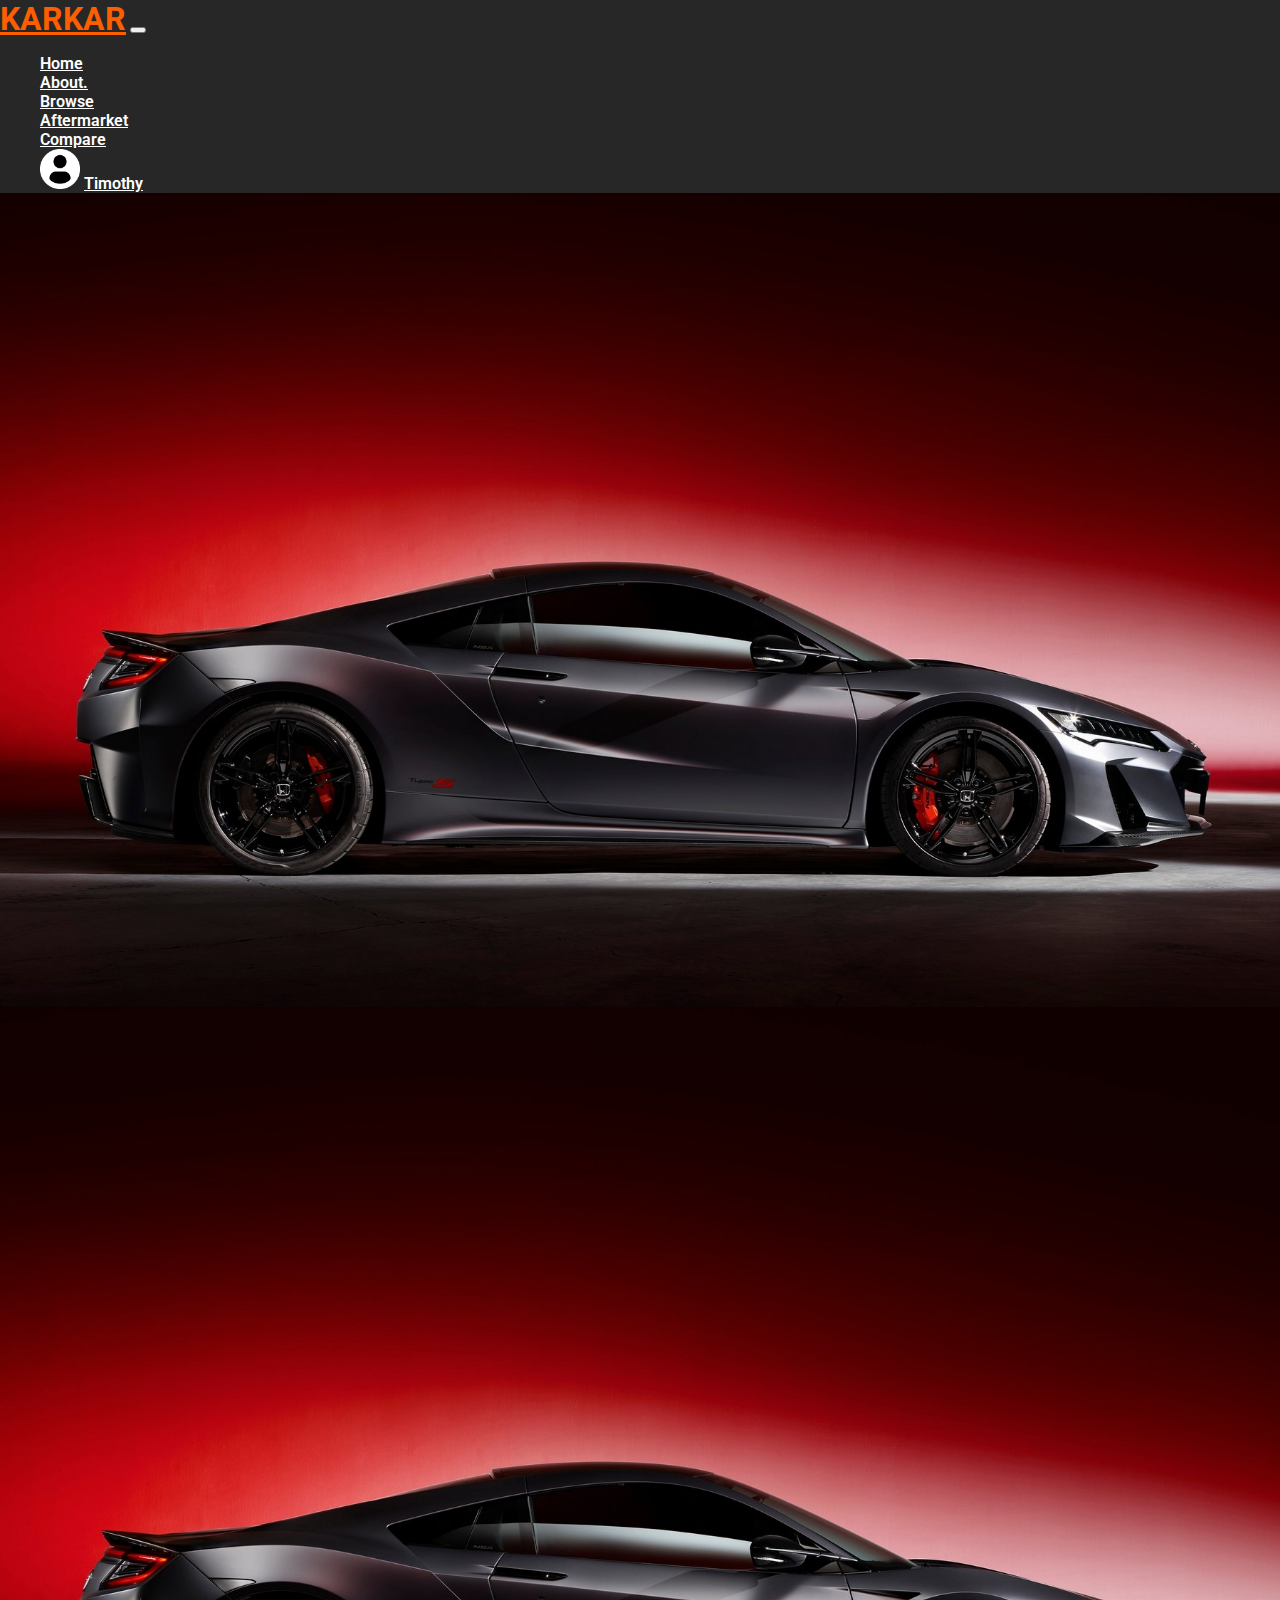
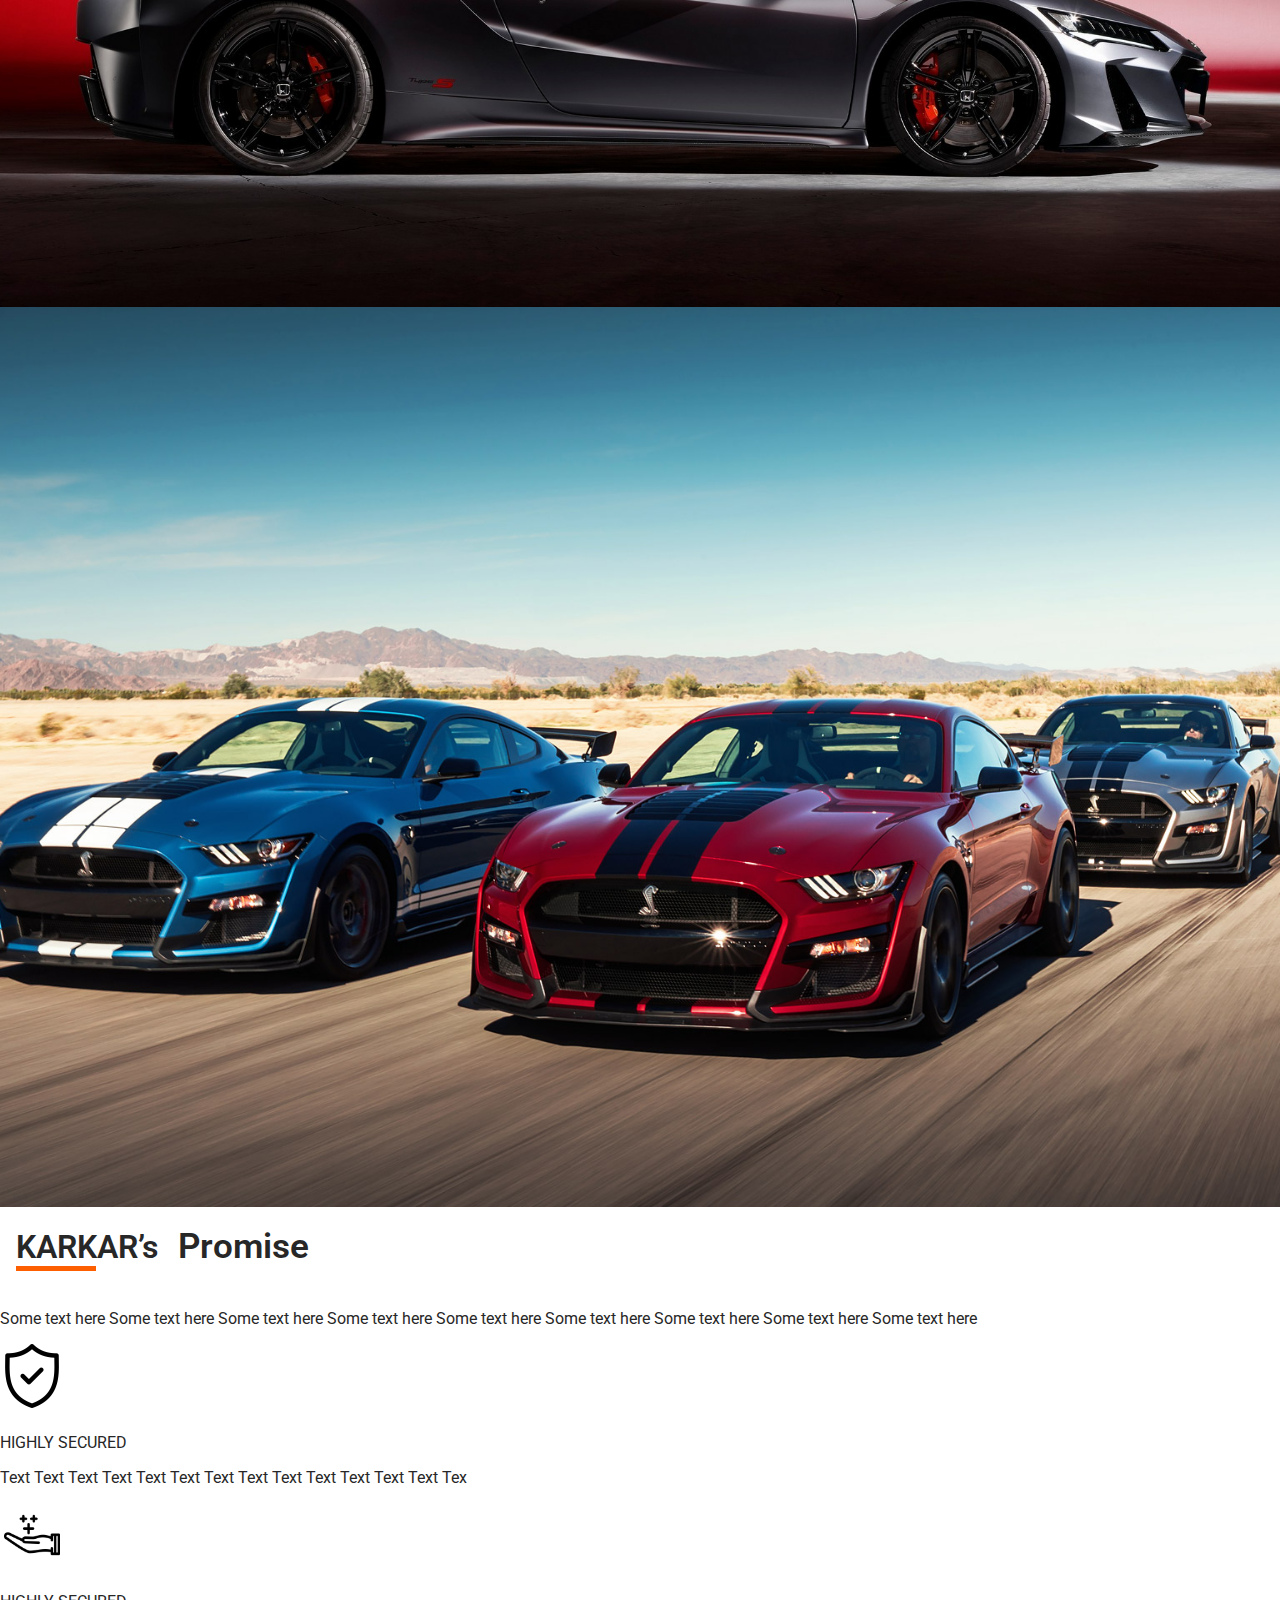
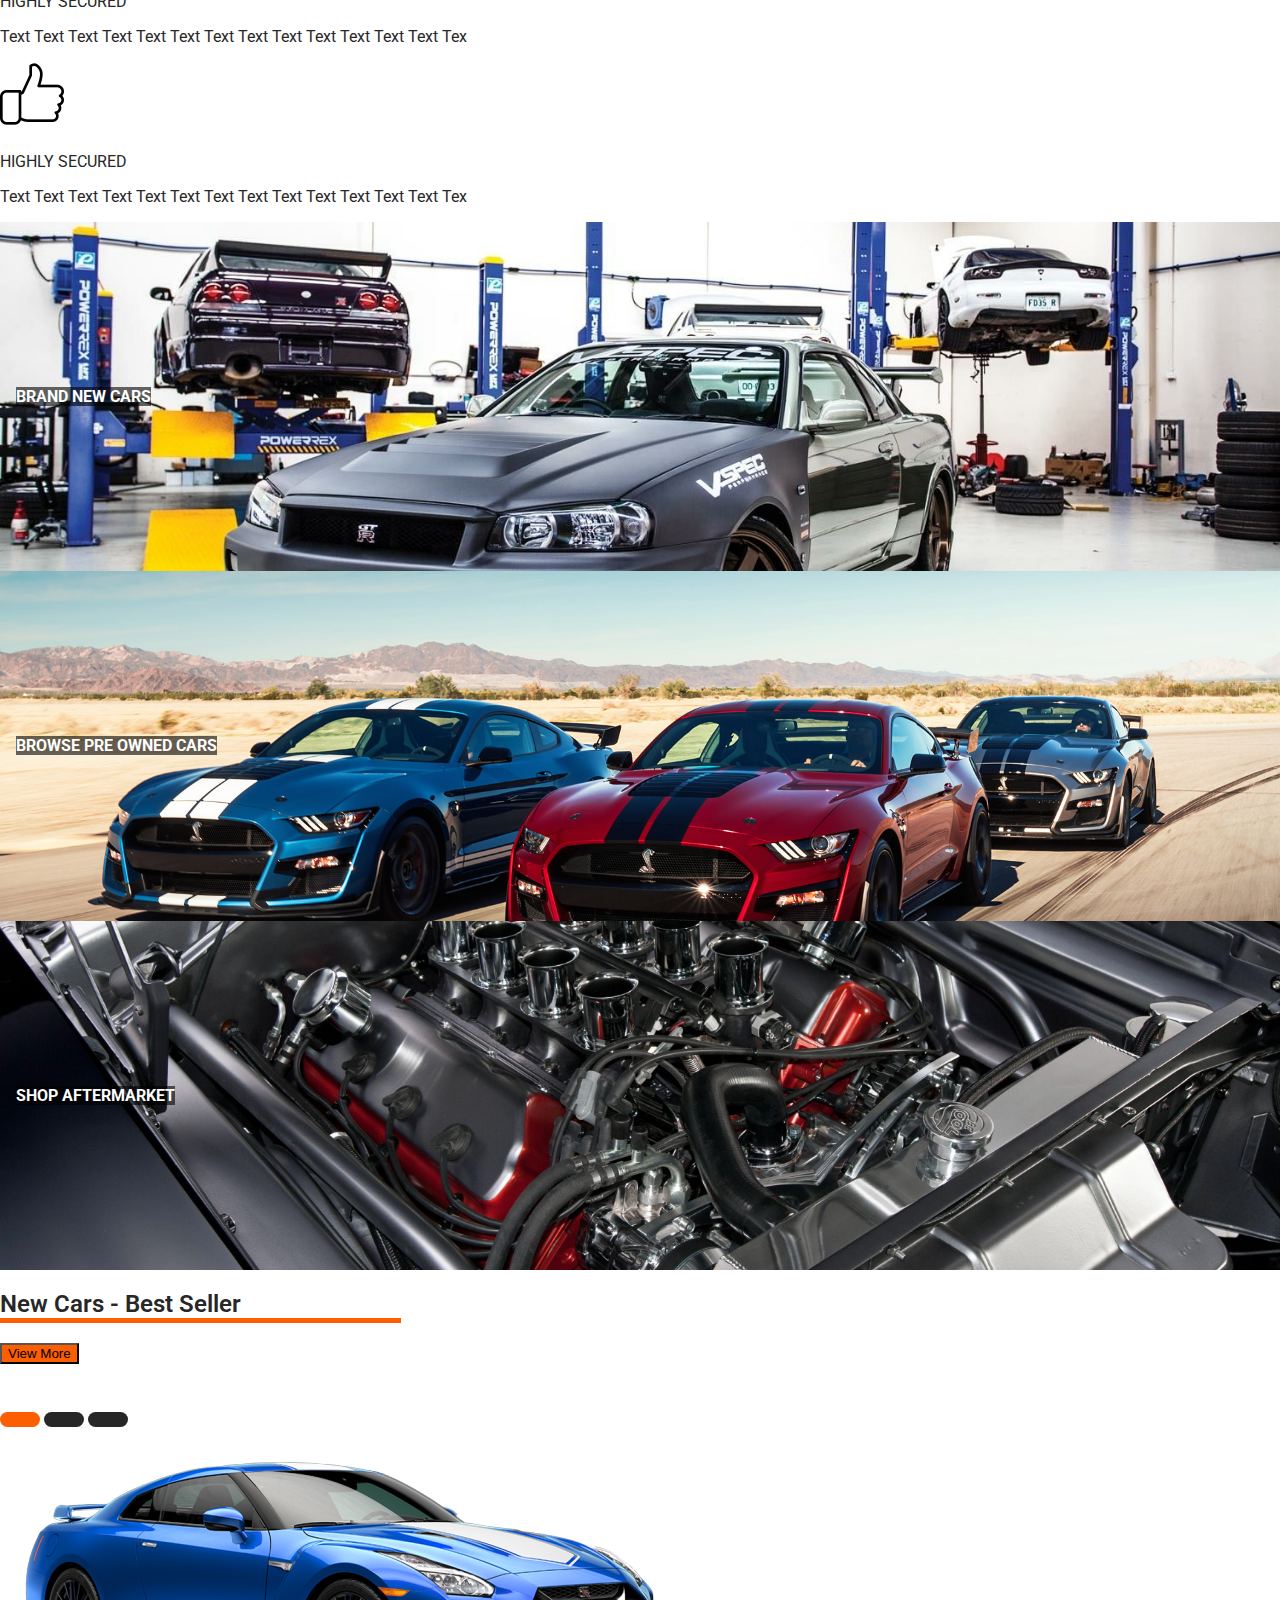
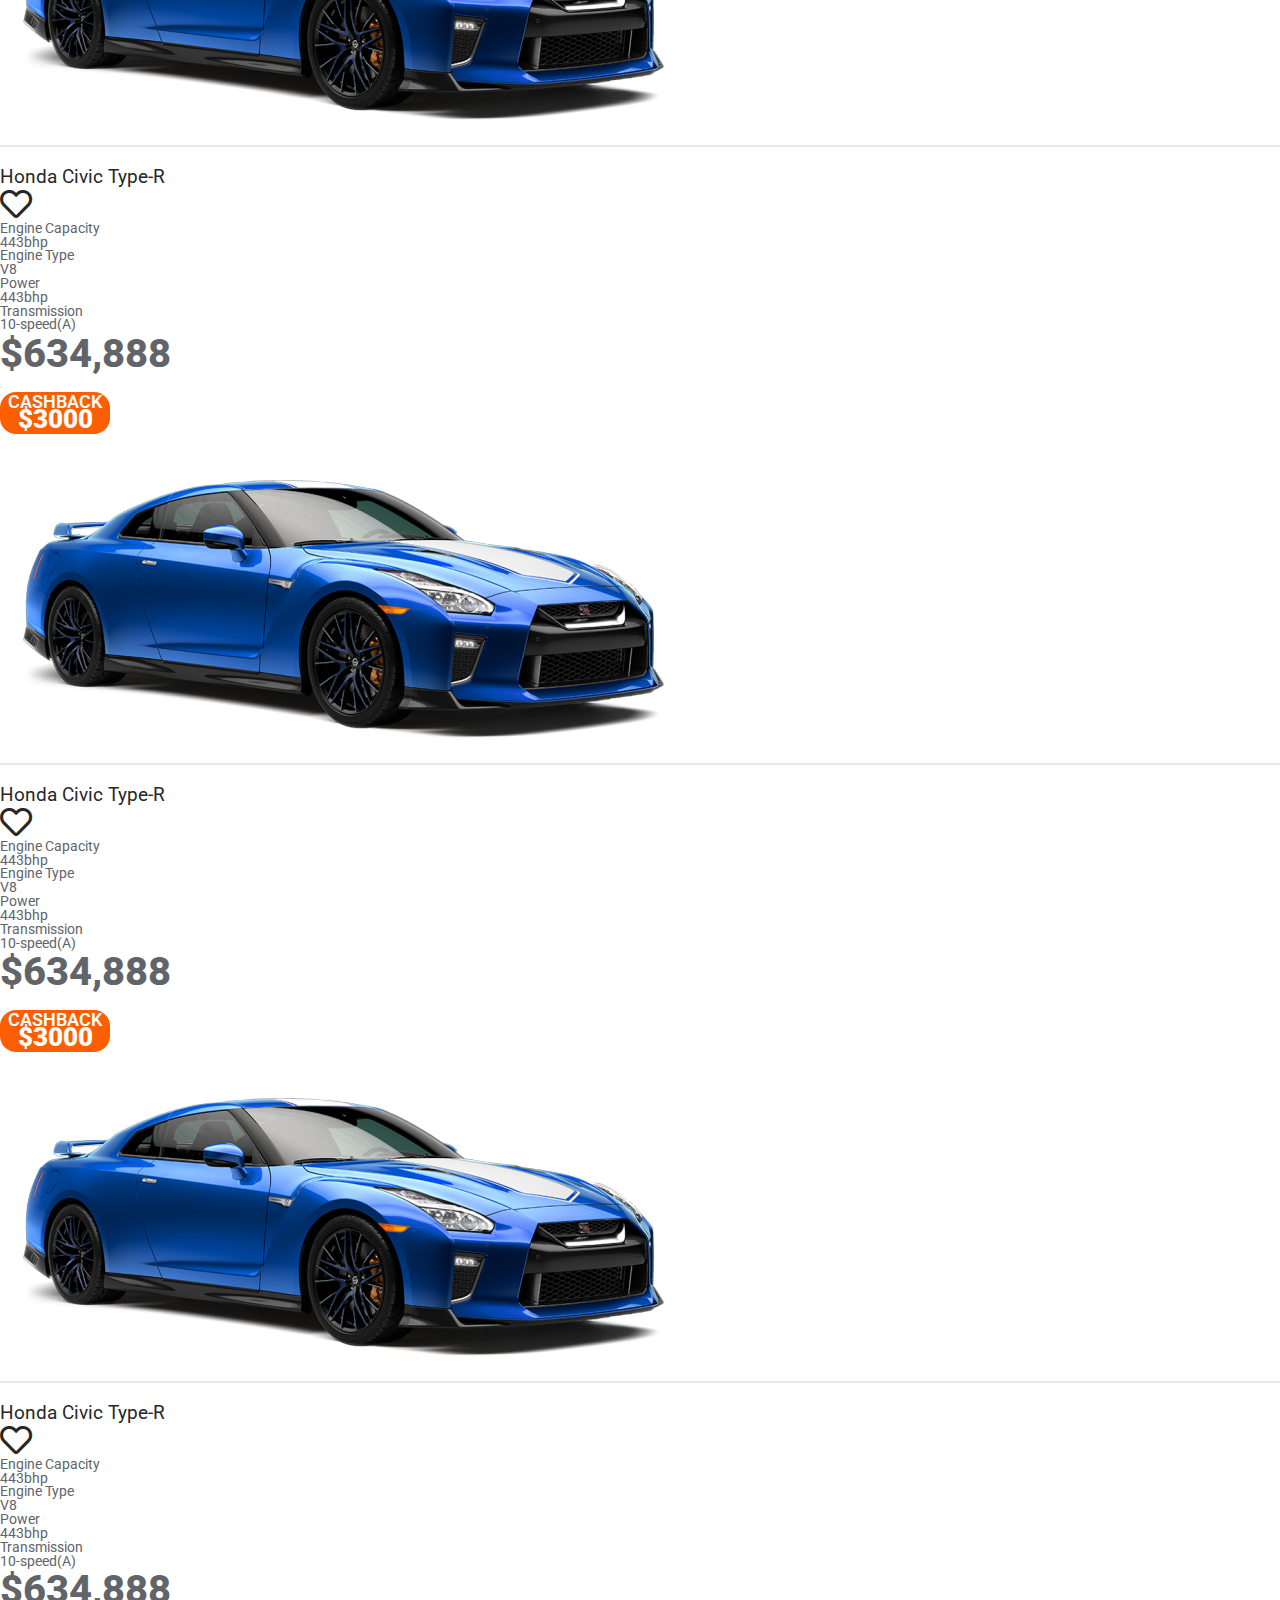
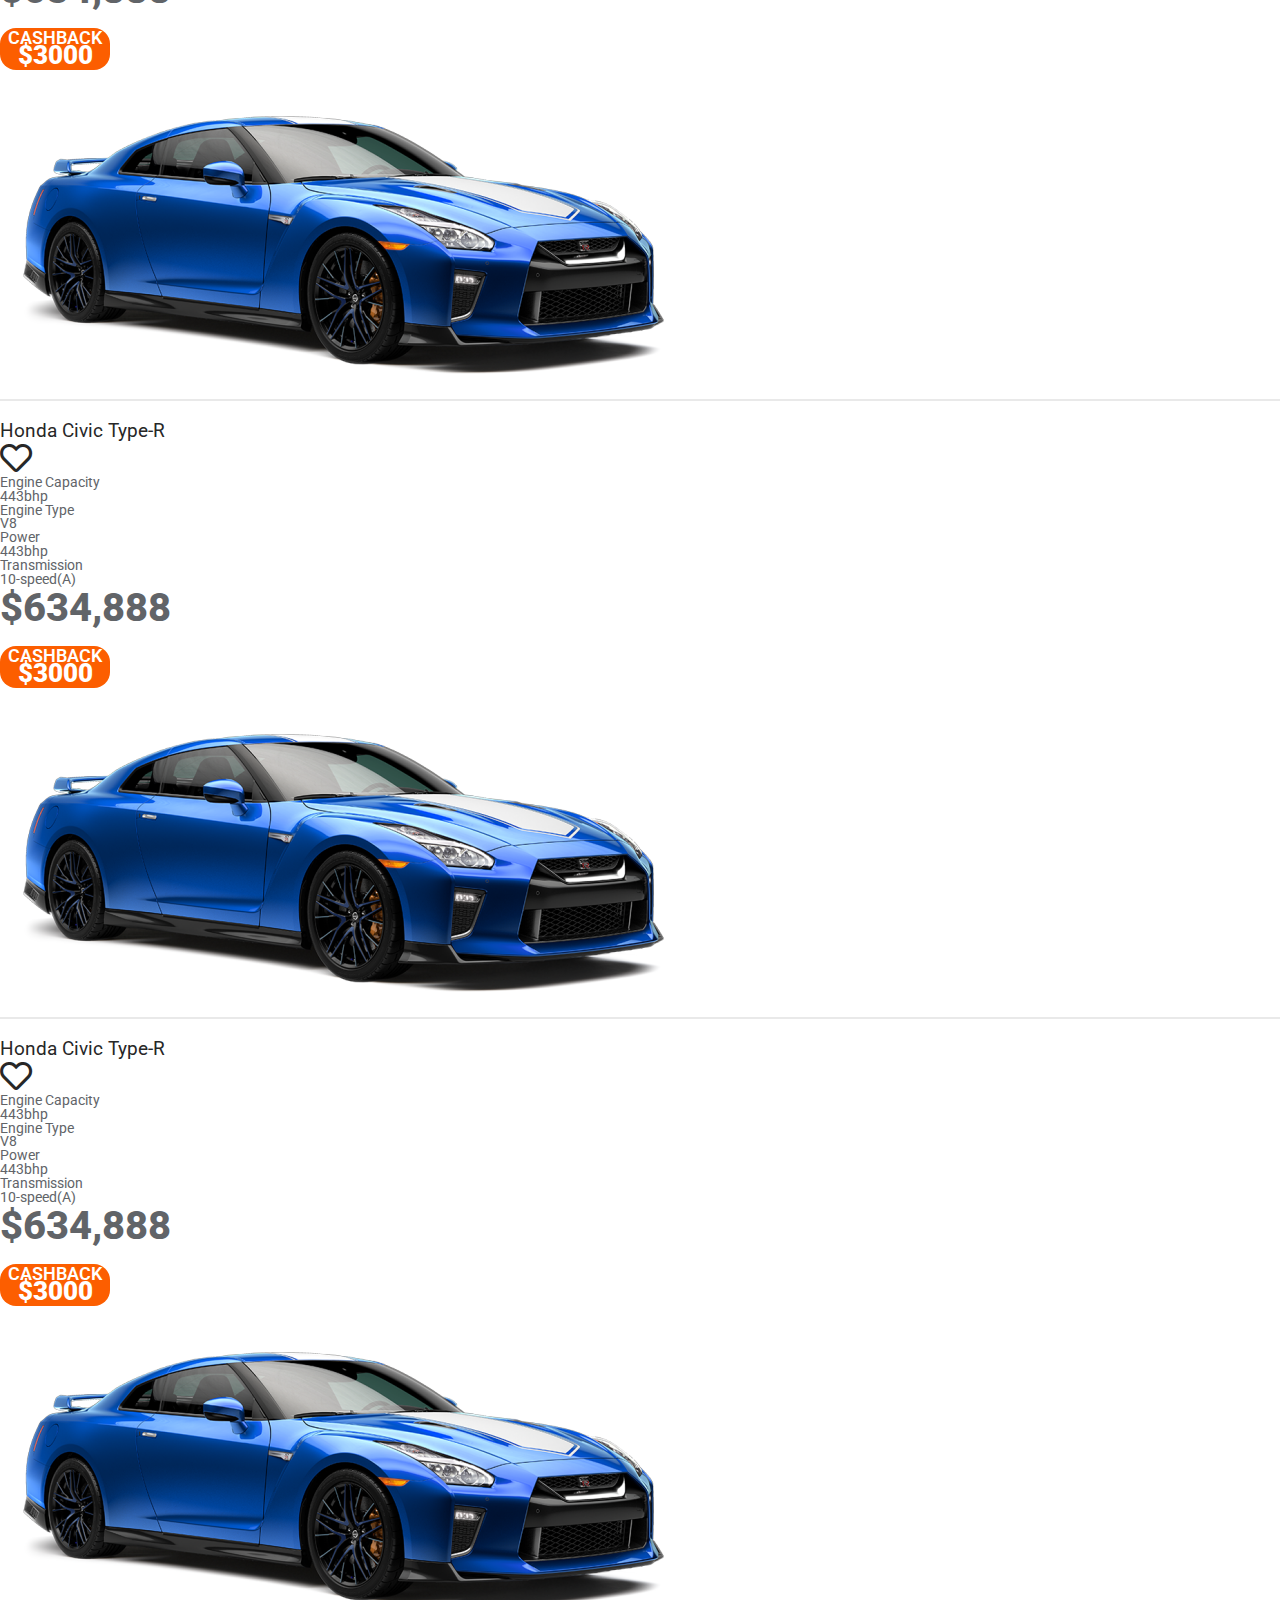
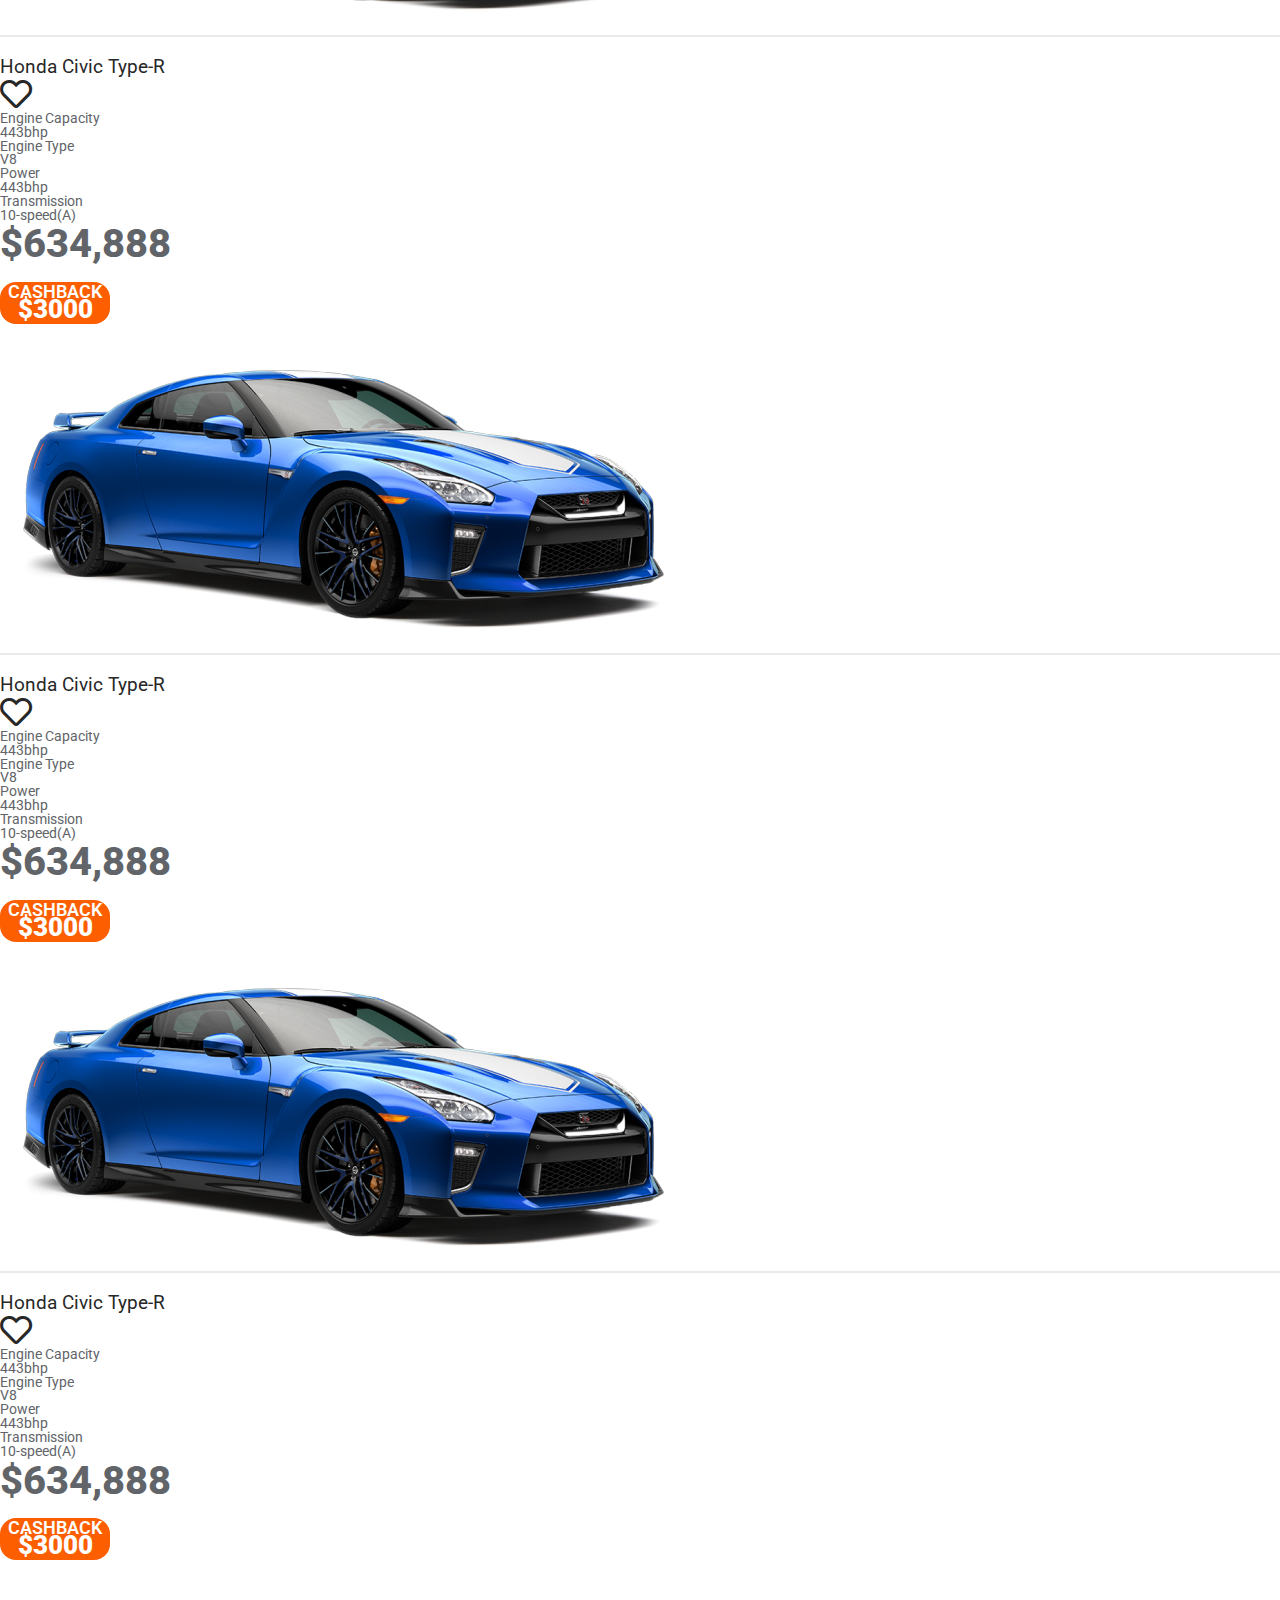
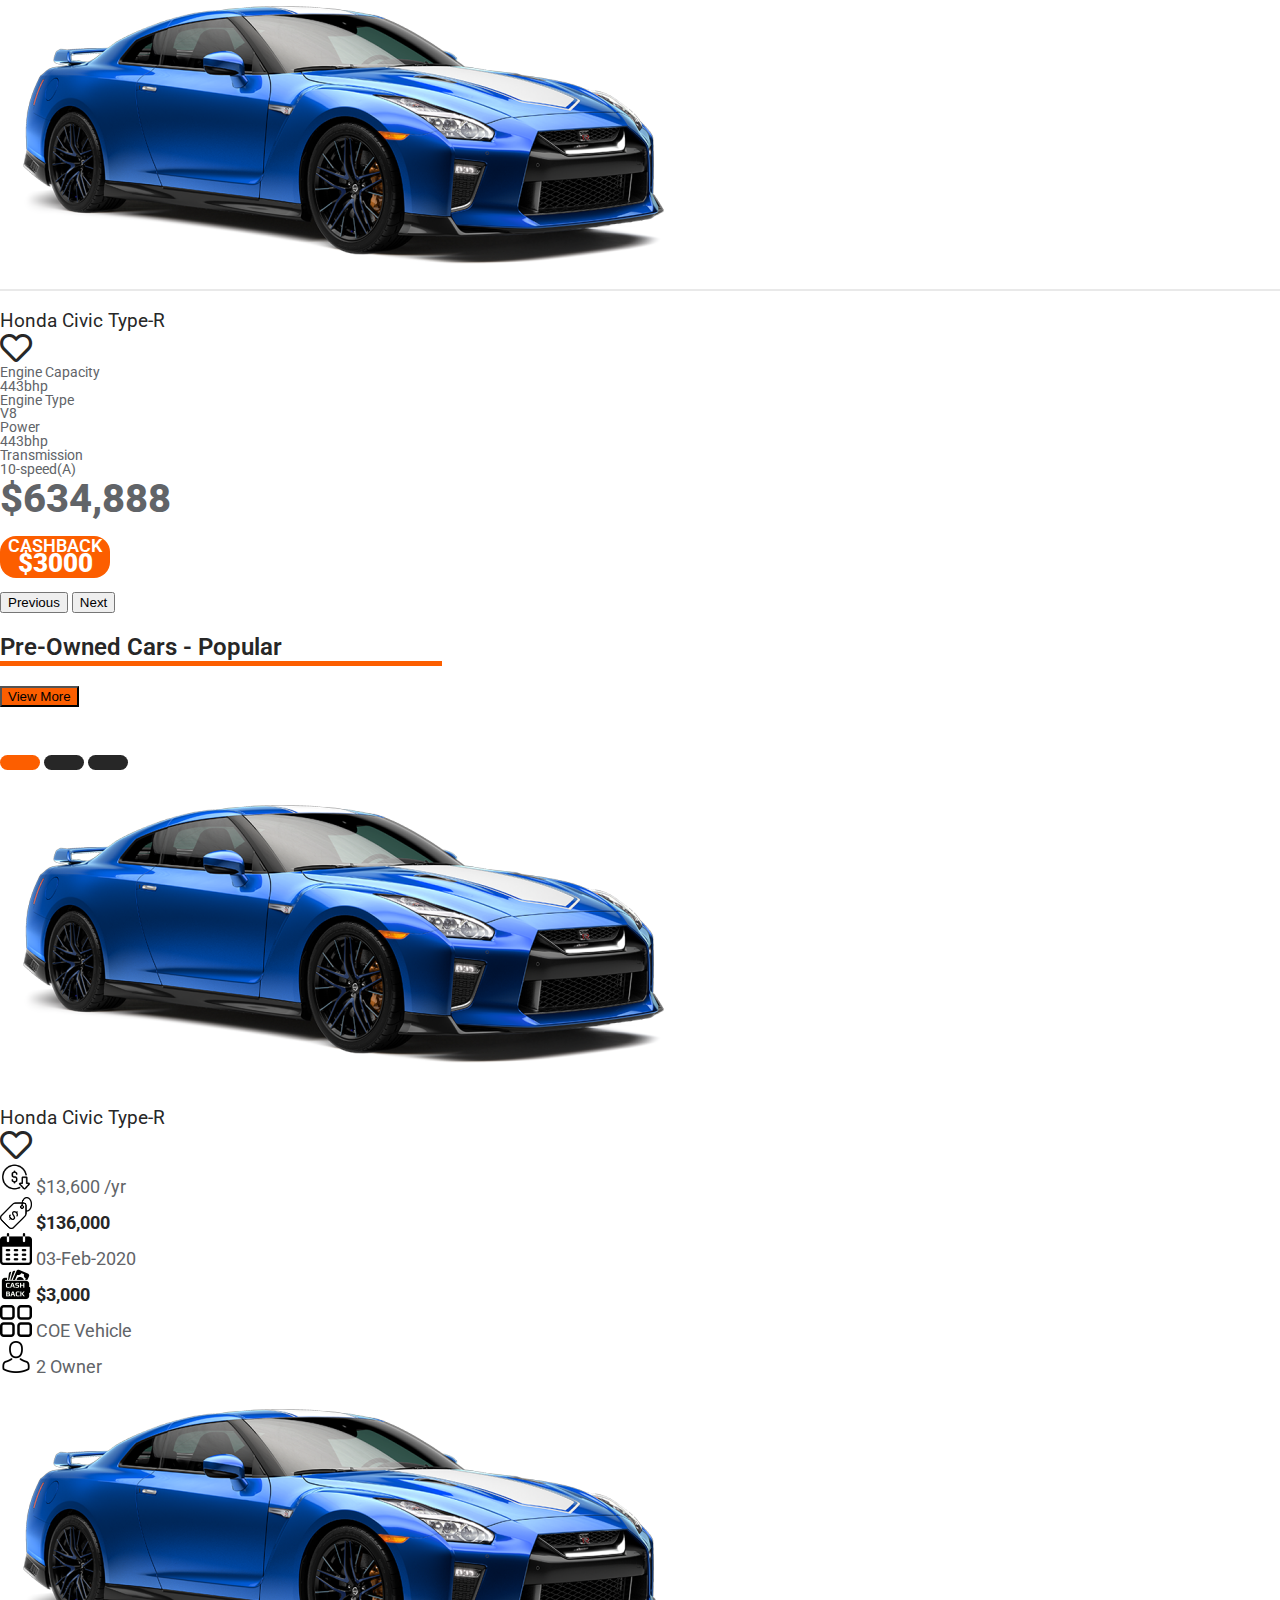
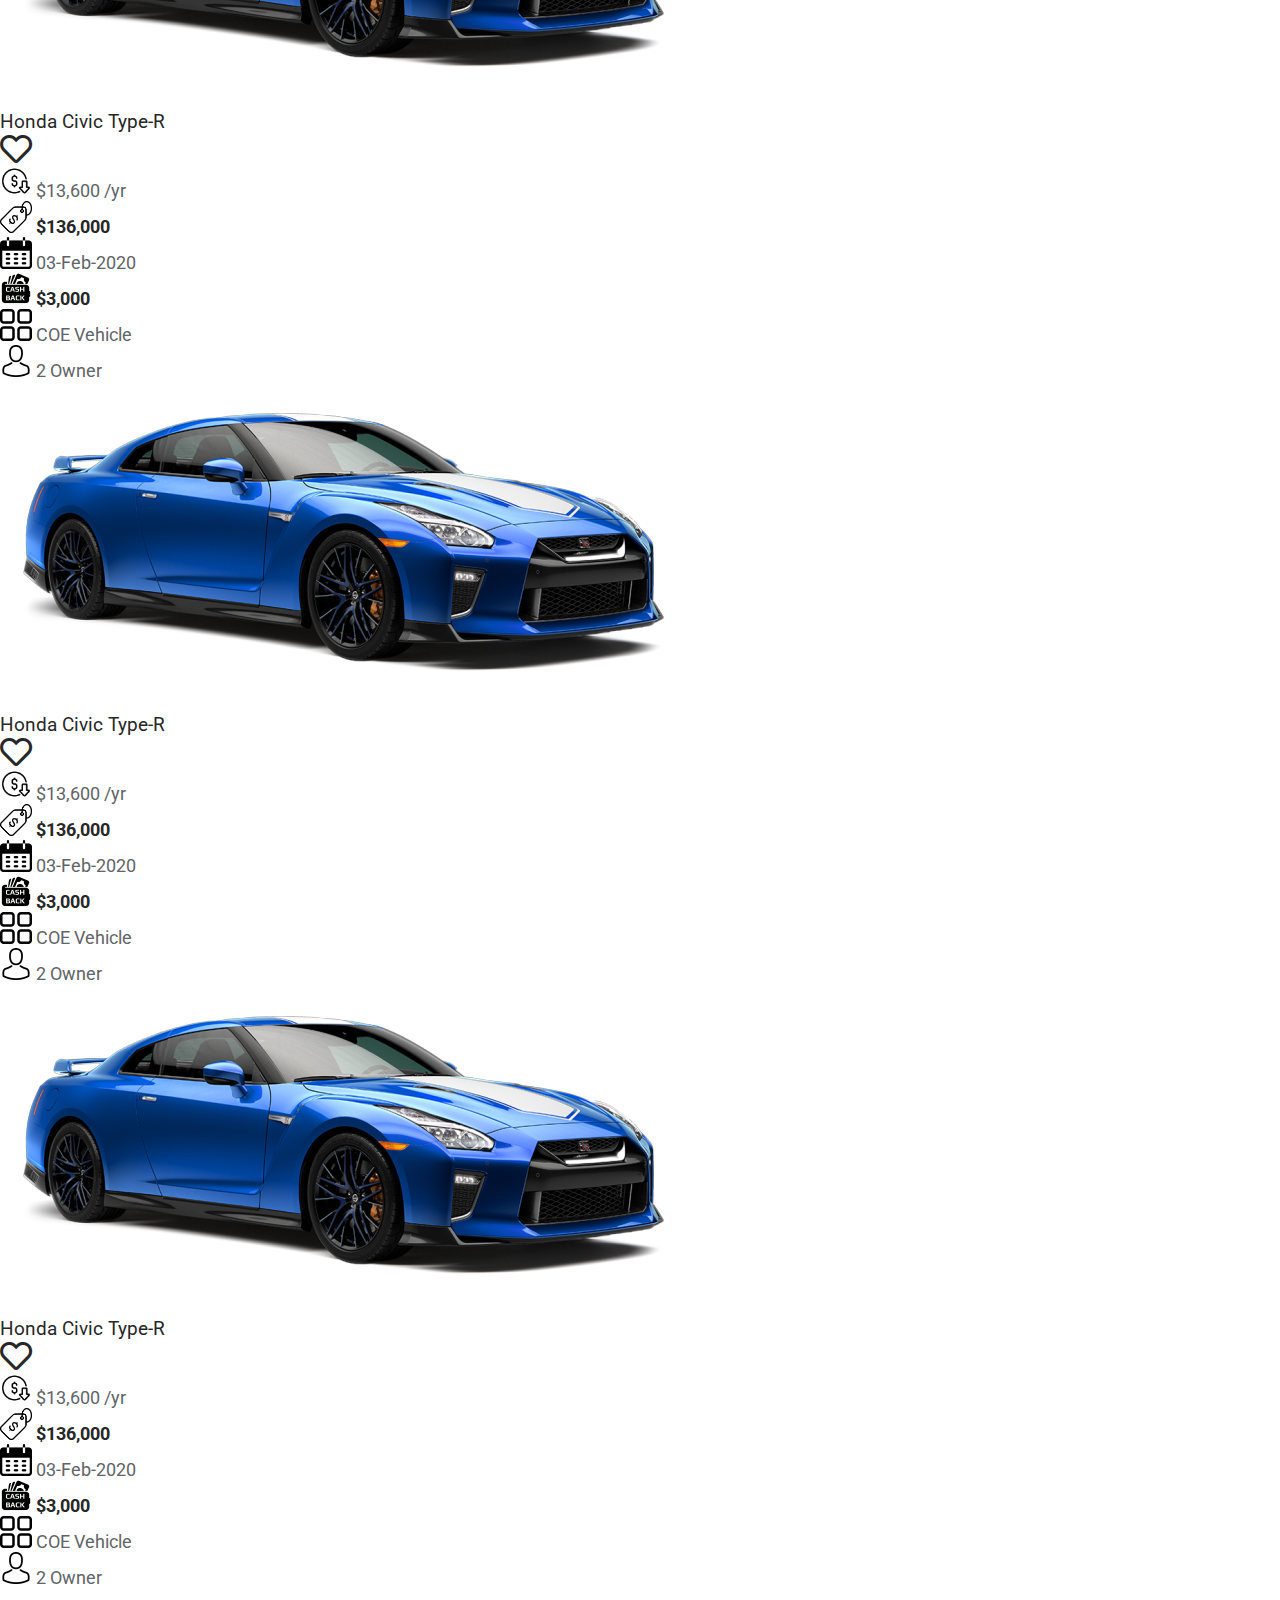
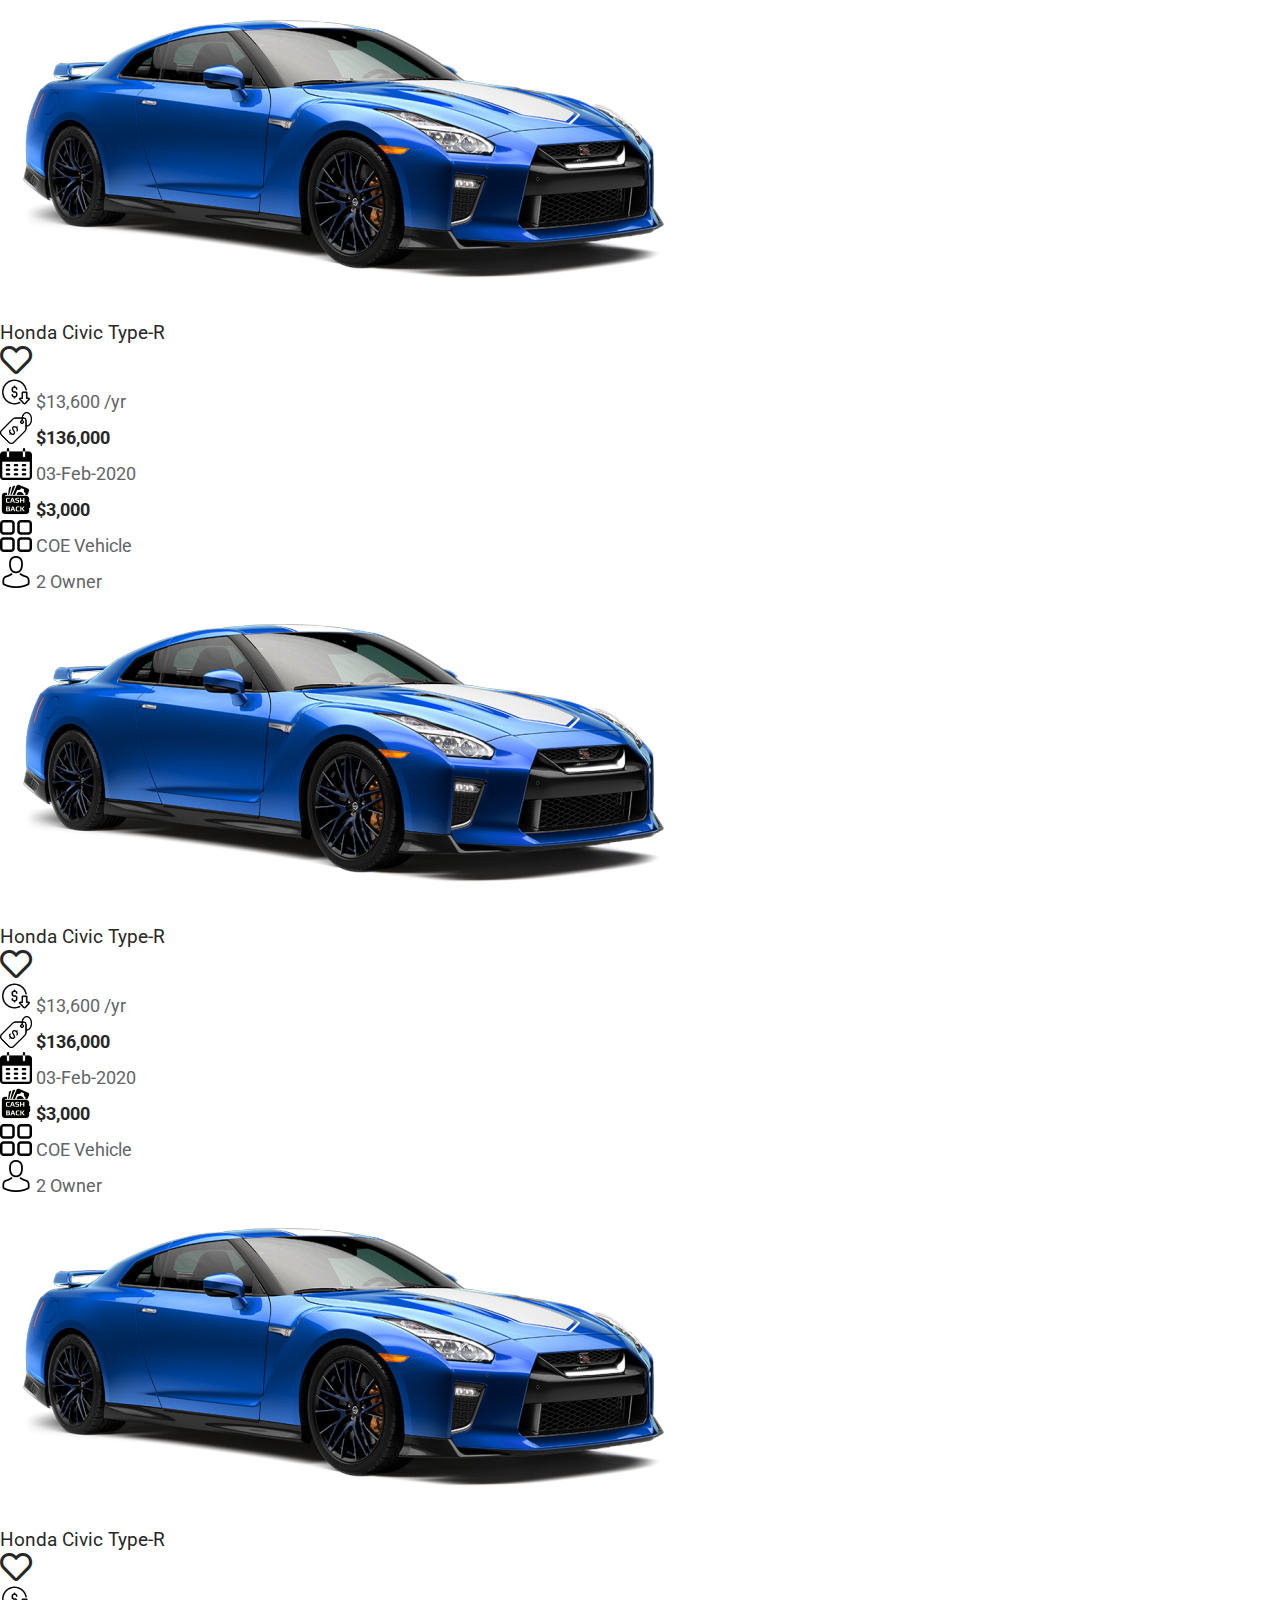
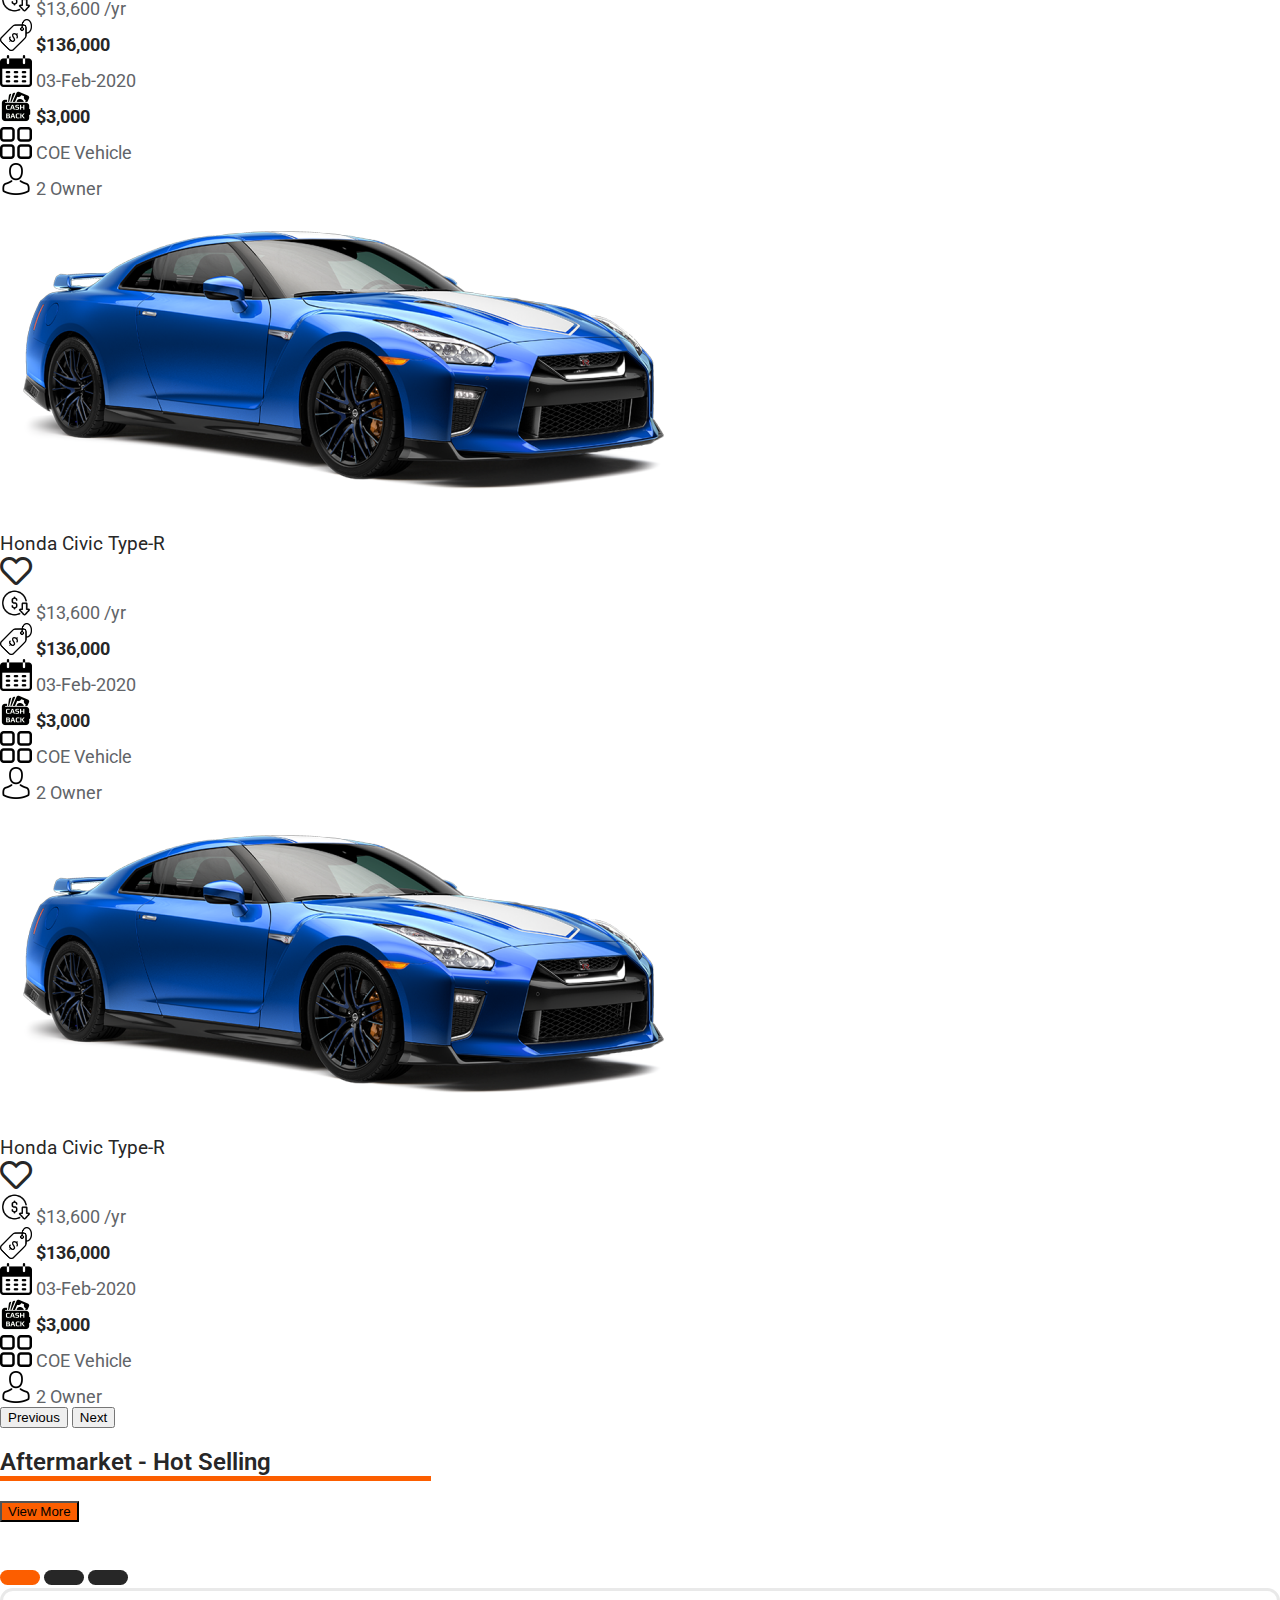
==== Home.html @ bbc687f6 "first commit" ====
<!doctype html>
<html lang="en">
  <head>
    <meta charset="utf-8">
    <meta name="viewport" content="width=device-width, initial-scale=1">

    <title> KARKAR</title>
    <link href="https://cdn.jsdelivr.net/npm/bootstrap@5.1.1/dist/css/bootstrap.min.css" rel="stylesheet" integrity="sha384-F3w7mX95PdgyTmZZMECAngseQB83DfGTowi0iMjiWaeVhAn4FJkqJByhZMI3AhiU" crossorigin="anonymous">
    <link rel="preconnect" href="https://fonts.googleapis.com">
    <link rel="preconnect" href="https://fonts.gstatic.com" crossorigin>
    <link href="https://fonts.googleapis.com/css2?family=Roboto:ital,wght@0,100;0,300;0,400;0,500;0,700;0,900;1,100;1,300;1,500;1,700;1,900&display=swap" rel="stylesheet">


    <link rel="stylesheet" href="Assets/fontawesome-free-5.15.4-web/css/fontawesome.min.css">
    <link rel="stylesheet" href="Assets/fontawesome-free-5.15.4-web/css/regular.min.css">
    <link rel="stylesheet" href="Assets/fontawesome-free-5.15.4-web/css/solid.min.css">
  


    <link rel="stylesheet" href="site.css">
  </head>
  <body>
    
   <div id="header" class="header">
    <nav class="navbar navbar-expand-sm navbar-dark bg-color-1" aria-label="Third navbar example">
      <div class="container-fluid">
        <a class="navbar-brand color-2 mt-2" href="#">KARKAR</a>
        <button class="navbar-toggler" type="button" data-bs-toggle="collapse" data-bs-target="#navbarsExample03" aria-controls="navbarsExample03" aria-expanded="false" aria-label="Toggle navigation">
          <span class="navbar-toggler-icon"></span>
        </button>
  
        <div class="collapse navbar-collapse" id="navbarsExample03">
          <ul class="navbar-nav ms-auto mb-2 mb-sm-0">
            <li class="nav-item">
              <a class="nav-link "  href="#">Home</a>
            </li>

            <li class="nav-item">
              <a class="nav-link "  href="#">About. </a>
            </li>

            <li class="nav-item">
              <a class="nav-link "  href="#">Browse</a>
            </li>

            <li class="nav-item">
              <a class="nav-link "  href="#">Aftermarket</a>
            </li>

            <li class="nav-item me-5">
              <a class="nav-link "  href="#">Compare</a>
            </li>

            <li class="nav-item me-3">
              <div class="d-flex flex-row flex-wrap">
                <img src="Assets/Icons/avatar_2_white.png" style="width: 40px;" alt=""> 
                <a class="nav-link "  href="#">Timothy</a>
              </div>
               
            </li>
      
          </ul>

        </div>
      </div>
    </nav>
   </div>
  
   <main>
     <!-- <div class="cover-wrap">
     </div> -->
    <div id="myCarousel" class="carousel slide" data-bs-ride="carousel">
      <div class="carousel-indicators d-flex flex-row flex-wrap justify-content-between" >
       
        <div>
        </div>
        <div  >
          <a href="#newModal">
          <img style="width:5rem;" src="/Assets/Icons/iconfinder_chevron_double_bottom_6137501.png" alt="">
          </a>
        </div>
        

        <div class="mt-4"  >
          <button type="button" data-bs-target="#myCarousel" data-bs-slide-to="0" class="active" aria-current="true" aria-label="Slide 1"></button>
          <button type="button" data-bs-target="#myCarousel" data-bs-slide-to="1" aria-label="Slide 2"></button>
          <button type="button" data-bs-target="#myCarousel" data-bs-slide-to="2" aria-label="Slide 3"></button>
        </div>

      </div>
      <div class="carousel-inner">

        <div class="carousel-item active">
         <div class="cover cover-2">
           <div class="container">
             <div class="carousel-caption text-end">
                <div class="me-md-3 mt-md-5">
                 <!-- <h1 class="t-r-h display-2"> <i>NEW CAR</i> </h1> -->
                </div>
              
            </div>
           </div>
          </div>  
        </div>

        <div class="carousel-item ">
          <div class="cover cover-2">
            <div class="container">
              <div class="carousel-caption text-end">
                 <div class="me-md-3 mt-md-5">
                  <!-- <h1 class="t-r-h display-2"> <i>NEW CAR</i> </h1> -->
                 </div>
               
             </div>
            </div>
           </div>  
         </div>


         <div class="carousel-item ">
          <div class="cover-1">
            <div class="container">
              <div class="carousel-caption text-end">
                 <div class="me-md-3 mt-md-5">
                  <!-- <h1 class="t-r-h display-2"> <i>NEW CAR</i> </h1> -->
                 </div>
               
             </div>
            </div>
           </div>  
         </div>
        


     

         
      
 

  
      </div>
     
    </div>


 <!-- about compay-->

 <div class="container my-5" id="newModal">
     <div class="row">
         <div class="col-md-4">
             <h1 class="h1">KARKAR’s</h1> <span class="subHeading"> Promise</span>
             <div class="p-3 color-1">
               <p class="fs-4 pr-md-3">
                Some text here Some text here
                Some text here Some text here
                Some text here Some text here
                Some text here Some text here
                Some text here
               </p>
             </div>
         </div>
         <div class="col-md-8">
             <div class="row">
                 <div class="col-md-4 text-center" >
                     <img src="/Assets/Icons/highly_secured.png" class="icon-2x px-auto" alt="highly_secured">
                       <h4 class="heading-3  mt-1">
                          HIGHLY SECURED
                        </h4>
                      
                      <p class="fs-4 py-3">
                        Text Text Text Text Text
                        Text Text Text Text Text
                        Text Text Text Tex
                      </p>
                   
                 </div>
                 
                 <div class="col-md-4 text-center" >
                  <img src="/Assets/Icons/get_an_offer.png" class="icon-2x px-auto" alt="highly_secured">
                    <h4 class="heading-3  mt-1">
                       HIGHLY SECURED
                     </h4>
                   
                   <p class="fs-4 py-3">
                     Text Text Text Text Text
                     Text Text Text Text Text
                     Text Text Text Tex
                   </p>
                
              </div>

              <div class="col-md-4 text-center" >
                <img src="/Assets/Icons/trusted_agents.png" class="icon-2x px-auto" alt="highly_secured">
                  <h4 class="heading-3  mt-1">
                     HIGHLY SECURED
                   </h4>
                 
                 <p class="fs-4 py-3">
                   Text Text Text Text Text
                   Text Text Text Text Text
                   Text Text Text Tex
                 </p>
              
            </div>

             </div>
         </div>
     </div>
 </div>
  

 <!-- three bg images -->
 <div class="container py-5">
   <div class="row">
     <div class="col-md-4 h-50 bg bg-b1 p-0 m-0">
       <div class="transparentDiv ">
         
          <h4  class="text-center bg-t-1 d-inline-block py-2 px-3">BRAND  NEW CARS</h4>
       
       </div>
     </div>
     <div class="col-md-4 h-50 bg bg-b2 p-0 m-0">
      <div class="transparentDiv">
        <h4  class="text-center bg-t-1 d-inline-block py-2 px-3">BROWSE 
          PRE OWNED CARS</h4>
      </div>
    </div>
    <div class="col-md-4  h-50 bg bg-b3 p-0 m-0">
      <div class="transparentDiv">
        <h4   class="text-center bg-t-1 d-inline-block py-2 px-3">SHOP

          AFTERMARKET</h4>
      </div>
    </div>
   </div>
 </div>


 <!-- slider with cards -->
 <div class="container-fluid">
   
  <div class="container pt-3">
    <div class="d-flex flex-row flex-wrap justify-content-between">
      
      <div class="pr-3">
        <h2 class="heading-1-r ">
          New Cars - Best Seller
        </h2>
      </div>
     <div>
      <button class="btn btn-primary bg-color-2 border-0">
        View More
      </button>
     </div>
     </div>
  </div>
  <div id="carouselForCard" class=" carouselForCard carousel slide" data-bs-ride="carousel">
    <div class="carousel-indicators">
      <button type="button" data-bs-target="#carouselForCard" data-bs-slide-to="0" class="active" aria-current="true" aria-label="Slide 1"></button>
      <button type="button" data-bs-target="#carouselForCard" data-bs-slide-to="1" aria-label="Slide 2"></button>
      <button type="button" data-bs-target="#carouselForCard" data-bs-slide-to="2" aria-label="Slide 3"></button>
    </div>
    <div class="carousel-inner">
      <div class="carousel-item active">
        
        <div class="container mt-1 mb-5">
          <div class="row">
            <div class="col-md-4">
              <div class="card m-2">
              <div>
                <img src="Assets/Images/Car/Thumbnails/Nissan/gtr_icon.png" class="img-fluid img-fit">

              </div>

              <div class="border-top-color-1 p-3">
                <div class="d-flex flex-row flex-wrap justify-content-between mt">
                  <div>
                    <h3 class="heading-3 color-1 heading-3-height">Honda Civic Type-R </h3>
                  </div>
                  <div> <i class="far fa-heart fa-icon" ></i> </div>
                </div>
    
                <div class="bestSellerFeature">
                  <div class="d-flex flex-row flex-wrap">
                    <div class="BSFH">Engine Capacity</div>
                    <div>443bhp</div>
                  </div>
    
                  <div class="d-flex flex-row flex-wrap">
                    <div class="BSFH">Engine Type</div>
                    <div>V8</div>
                  </div>
    
                  <div class="d-flex flex-row flex-wrap">
                    <div class="BSFH">Power</div>
                    <div>443bhp</div>
                  </div>
    
                  
                  <div class="d-flex flex-row flex-wrap">
                    <div class="BSFH">Transmission</div>
                    <div>10-speed(A)
                    </span>
                  </div>
                </div>
    
                <div class="d-flex flex-row flex-wrap justify-content-between">
                     <div  class="currency mt-3"> $634,888 </div> 
                     <p  class="cashback mt-3">CASHBACK  <b>$3000</b> </p>
                  
                </div>
    
              </div>
              </div>
  
            </div>
            </div>
          
            <div class="col-md-4">
              <div class="card m-2">
              <div>
                <img src="Assets/Images/Car/Thumbnails/Nissan/gtr_icon.png" class="img-fluid img-fit">

              </div>

              <div class="border-top-color-1 p-3">
                <div class="d-flex flex-row flex-wrap justify-content-between mt">
                  <div>
                    <h3 class="heading-3 color-1 heading-3-height">Honda Civic Type-R </h3>
                  </div>
                  <div> <i class="far fa-heart fa-icon" ></i> </div>
                </div>
    
                <div class="bestSellerFeature">
                  <div class="d-flex flex-row flex-wrap">
                    <div class="BSFH">Engine Capacity</div>
                    <div>443bhp</div>
                  </div>
    
                  <div class="d-flex flex-row flex-wrap">
                    <div class="BSFH">Engine Type</div>
                    <div>V8</div>
                  </div>
    
                  <div class="d-flex flex-row flex-wrap">
                    <div class="BSFH">Power</div>
                    <div>443bhp</div>
                  </div>
    
                  
                  <div class="d-flex flex-row flex-wrap">
                    <div class="BSFH">Transmission</div>
                    <div>10-speed(A)
                    </span>
                  </div>
                </div>
    
                <div class="d-flex flex-row flex-wrap justify-content-between">
                     <div  class="currency mt-3"> $634,888 </div> 
                     <p  class="cashback mt-3">CASHBACK  <b>$3000</b> </p>
                  
                </div>
    
              </div>
              </div>
  
            </div>
            </div>
            <div class="col-md-4">
              <div class="card m-2">
              <div>
                <img src="Assets/Images/Car/Thumbnails/Nissan/gtr_icon.png" class="img-fluid img-fit">

              </div>

              <div class="border-top-color-1 p-3">
                <div class="d-flex flex-row flex-wrap justify-content-between mt">
                  <div>
                    <h3 class="heading-3 color-1 heading-3-height">Honda Civic Type-R </h3>
                  </div>
                  <div> <i class="far fa-heart fa-icon" ></i> </div>
                </div>
    
                <div class="bestSellerFeature">
                  <div class="d-flex flex-row flex-wrap">
                    <div class="BSFH">Engine Capacity</div>
                    <div>443bhp</div>
                  </div>
    
                  <div class="d-flex flex-row flex-wrap">
                    <div class="BSFH">Engine Type</div>
                    <div>V8</div>
                  </div>
    
                  <div class="d-flex flex-row flex-wrap">
                    <div class="BSFH">Power</div>
                    <div>443bhp</div>
                  </div>
    
                  
                  <div class="d-flex flex-row flex-wrap">
                    <div class="BSFH">Transmission</div>
                    <div>10-speed(A)
                    </span>
                  </div>
                </div>
    
                <div class="d-flex flex-row flex-wrap justify-content-between">
                     <div  class="currency mt-3"> $634,888 </div> 
                     <p  class="cashback mt-3">CASHBACK  <b>$3000</b> </p>
                  
                </div>
    
              </div>
              </div>
  
            </div>
            </div>
            
          </div>
        </div>
      </div>
      <div class="carousel-item">
        <div class="container  mt-1 mb-5">
          <div class="row">
            <div class="col-md-4">
              <div class="card m-2">
              <div>
                <img src="Assets/Images/Car/Thumbnails/Nissan/gtr_icon.png" class="img-fluid img-fit">

              </div>

              <div class="border-top-color-1 p-3">
                <div class="d-flex flex-row flex-wrap justify-content-between mt">
                  <div>
                    <h3 class="heading-3 color-1 heading-3-height">Honda Civic Type-R </h3>
                  </div>
                  <div> <i class="far fa-heart fa-icon" ></i> </div>
                </div>
    
                <div class="bestSellerFeature">
                  <div class="d-flex flex-row flex-wrap">
                    <div class="BSFH">Engine Capacity</div>
                    <div>443bhp</div>
                  </div>
    
                  <div class="d-flex flex-row flex-wrap">
                    <div class="BSFH">Engine Type</div>
                    <div>V8</div>
                  </div>
    
                  <div class="d-flex flex-row flex-wrap">
                    <div class="BSFH">Power</div>
                    <div>443bhp</div>
                  </div>
    
                  
                  <div class="d-flex flex-row flex-wrap">
                    <div class="BSFH">Transmission</div>
                    <div>10-speed(A)
                    </span>
                  </div>
                </div>
    
                <div class="d-flex flex-row flex-wrap justify-content-between">
                     <div  class="currency mt-3"> $634,888 </div> 
                     <p  class="cashback mt-3">CASHBACK  <b>$3000</b> </p>
                  
                </div>
    
              </div>
              </div>
  
            </div>
            </div>
          
            <div class="col-md-4">
              <div class="card m-2">
              <div>
                <img src="Assets/Images/Car/Thumbnails/Nissan/gtr_icon.png" class="img-fluid img-fit">

              </div>

              <div class="border-top-color-1 p-3">
                <div class="d-flex flex-row flex-wrap justify-content-between mt">
                  <div>
                    <h3 class="heading-3 color-1 heading-3-height">Honda Civic Type-R </h3>
                  </div>
                  <div> <i class="far fa-heart fa-icon" ></i> </div>
                </div>
    
                <div class="bestSellerFeature">
                  <div class="d-flex flex-row flex-wrap">
                    <div class="BSFH">Engine Capacity</div>
                    <div>443bhp</div>
                  </div>
    
                  <div class="d-flex flex-row flex-wrap">
                    <div class="BSFH">Engine Type</div>
                    <div>V8</div>
                  </div>
    
                  <div class="d-flex flex-row flex-wrap">
                    <div class="BSFH">Power</div>
                    <div>443bhp</div>
                  </div>
    
                  
                  <div class="d-flex flex-row flex-wrap">
                    <div class="BSFH">Transmission</div>
                    <div>10-speed(A)
                    </span>
                  </div>
                </div>
    
                <div class="d-flex flex-row flex-wrap justify-content-between">
                     <div  class="currency mt-3"> $634,888 </div> 
                     <p  class="cashback mt-3">CASHBACK  <b>$3000</b> </p>
                  
                </div>
    
              </div>
              </div>
  
            </div>
            </div>
            <div class="col-md-4">
              <div class="card m-2">
              <div>
                <img src="Assets/Images/Car/Thumbnails/Nissan/gtr_icon.png" class="img-fluid img-fit">

              </div>

              <div class="border-top-color-1 p-3">
                <div class="d-flex flex-row flex-wrap justify-content-between mt">
                  <div>
                    <h3 class="heading-3 color-1 heading-3-height">Honda Civic Type-R </h3>
                  </div>
                  <div> <i class="far fa-heart fa-icon" ></i> </div>
                </div>
    
                <div class="bestSellerFeature">
                  <div class="d-flex flex-row flex-wrap">
                    <div class="BSFH">Engine Capacity</div>
                    <div>443bhp</div>
                  </div>
    
                  <div class="d-flex flex-row flex-wrap">
                    <div class="BSFH">Engine Type</div>
                    <div>V8</div>
                  </div>
    
                  <div class="d-flex flex-row flex-wrap">
                    <div class="BSFH">Power</div>
                    <div>443bhp</div>
                  </div>
    
                  
                  <div class="d-flex flex-row flex-wrap">
                    <div class="BSFH">Transmission</div>
                    <div>10-speed(A)
                    </span>
                  </div>
                </div>
    
                <div class="d-flex flex-row flex-wrap justify-content-between">
                     <div  class="currency mt-3"> $634,888 </div> 
                     <p  class="cashback mt-3">CASHBACK  <b>$3000</b> </p>
                  
                </div>
    
              </div>
              </div>
  
            </div>
            </div>
            
          </div>
        </div>
      </div>
      <div class="carousel-item">
        <div class="container  mt-1 mb-5">
          <div class="row">
            <div class="col-md-4">
              <div class="card m-2">
              <div>
                <img src="Assets/Images/Car/Thumbnails/Nissan/gtr_icon.png" class="img-fluid img-fit">

              </div>

              <div class="border-top-color-1 p-3">
                <div class="d-flex flex-row flex-wrap justify-content-between mt">
                  <div>
                    <h3 class="heading-3 color-1 heading-3-height">Honda Civic Type-R </h3>
                  </div>
                  <div> <i class="far fa-heart fa-icon" ></i> </div>
                </div>
    
                <div class="bestSellerFeature">
                  <div class="d-flex flex-row flex-wrap">
                    <div class="BSFH">Engine Capacity</div>
                    <div>443bhp</div>
                  </div>
    
                  <div class="d-flex flex-row flex-wrap">
                    <div class="BSFH">Engine Type</div>
                    <div>V8</div>
                  </div>
    
                  <div class="d-flex flex-row flex-wrap">
                    <div class="BSFH">Power</div>
                    <div>443bhp</div>
                  </div>
    
                  
                  <div class="d-flex flex-row flex-wrap">
                    <div class="BSFH">Transmission</div>
                    <div>10-speed(A)
                    </span>
                  </div>
                </div>
    
                <div class="d-flex flex-row flex-wrap justify-content-between">
                     <div  class="currency mt-3"> $634,888 </div> 
                     <p  class="cashback mt-3">CASHBACK  <b>$3000</b> </p>
                  
                </div>
    
              </div>
              </div>
  
            </div>
            </div>
          
            <div class="col-md-4">
              <div class="card m-2">
              <div>
                <img src="Assets/Images/Car/Thumbnails/Nissan/gtr_icon.png" class="img-fluid img-fit">

              </div>

              <div class="border-top-color-1 p-3">
                <div class="d-flex flex-row flex-wrap justify-content-between mt">
                  <div>
                    <h3 class="heading-3 color-1 heading-3-height">Honda Civic Type-R </h3>
                  </div>
                  <div> <i class="far fa-heart fa-icon" ></i> </div>
                </div>
    
                <div class="bestSellerFeature">
                  <div class="d-flex flex-row flex-wrap">
                    <div class="BSFH">Engine Capacity</div>
                    <div>443bhp</div>
                  </div>
    
                  <div class="d-flex flex-row flex-wrap">
                    <div class="BSFH">Engine Type</div>
                    <div>V8</div>
                  </div>
    
                  <div class="d-flex flex-row flex-wrap">
                    <div class="BSFH">Power</div>
                    <div>443bhp</div>
                  </div>
    
                  
                  <div class="d-flex flex-row flex-wrap">
                    <div class="BSFH">Transmission</div>
                    <div>10-speed(A)
                    </span>
                  </div>
                </div>
    
                <div class="d-flex flex-row flex-wrap justify-content-between">
                     <div  class="currency mt-3"> $634,888 </div> 
                     <p  class="cashback mt-3">CASHBACK  <b>$3000</b> </p>
                  
                </div>
    
              </div>
              </div>
  
            </div>
            </div>
            <div class="col-md-4">
              <div class="card m-2">
              <div>
                <img src="Assets/Images/Car/Thumbnails/Nissan/gtr_icon.png" class="img-fluid img-fit">

              </div>

              <div class="border-top-color-1 p-3">
                <div class="d-flex flex-row flex-wrap justify-content-between mt">
                  <div>
                    <h3 class="heading-3 color-1 heading-3-height">Honda Civic Type-R </h3>
                  </div>
                  <div> <i class="far fa-heart fa-icon" ></i> </div>
                </div>
    
                <div class="bestSellerFeature">
                  <div class="d-flex flex-row flex-wrap">
                    <div class="BSFH">Engine Capacity</div>
                    <div>443bhp</div>
                  </div>
    
                  <div class="d-flex flex-row flex-wrap">
                    <div class="BSFH">Engine Type</div>
                    <div>V8</div>
                  </div>
    
                  <div class="d-flex flex-row flex-wrap">
                    <div class="BSFH">Power</div>
                    <div>443bhp</div>
                  </div>
    
                  
                  <div class="d-flex flex-row flex-wrap">
                    <div class="BSFH">Transmission</div>
                    <div>10-speed(A)
                    </span>
                  </div>
                </div>
    
                <div class="d-flex flex-row flex-wrap justify-content-between">
                     <div  class="currency mt-3"> $634,888 </div> 
                     <p  class="cashback mt-3">CASHBACK  <b>$3000</b> </p>
                  
                </div>
    
              </div>
              </div>
  
            </div>
            </div>
            
          </div>
        </div>
      </div>
    </div>
    <button class="carousel-control-prev" type="button" data-bs-target="#carouselForCard" data-bs-slide="prev">
      <span class="carousel-control-prev-icon" aria-hidden="true"></span>
      <span class="visually-hidden">Previous</span>
    </button>
    <button class="carousel-control-next" type="button" data-bs-target="#carouselForCard" data-bs-slide="next">
      <span class="carousel-control-next-icon" aria-hidden="true"></span>
      <span class="visually-hidden">Next</span>
    </button>
  </div>
 </div>



  <!-- slider 2 with cards 3  -->
  <div class="container-fluid py-1">
   
    <div class="container"  >
      <div class="d-flex flex-lg-row flex-md-row flex-sm-column  justify-content-between ">
        
        <div class="pr-3">
          <h2 class="heading-1-r ">
            Pre-Owned Cars - Popular
          </h2>
        </div>
       <div>
        <button class="btn btn-primary bg-color-2 border-0">
          View More
        </button>
       </div>
       </div>
    </div>
    <div id="carouselForCard-2x" class="carousel slide carouselForCard" data-bs-ride="carousel">
      <div class="carousel-indicators">
        <button type="button" data-bs-target="#carouselForCard-2x" data-bs-slide-to="0" class="active" aria-current="true" aria-label="Slide 1"></button>
        <button type="button" data-bs-target="#carouselForCard-2x" data-bs-slide-to="1" aria-label="Slide 2"></button>
        <button type="button" data-bs-target="#carouselForCard-2x" data-bs-slide-to="2" aria-label="Slide 3"></button>
      </div>
      <div class="carousel-inner">
        <div class="carousel-item active">
          
          <div class="container mt-1 mb-5">
            <div class="row">
              <div class="col-md-4">
                <div class="card m-2">
               
                <img src="Assets/Images/Car/Thumbnails/Nissan/gtr_icon.png" class="img-fluid img-fit">
                
                <div class="p-3">
                  <div class="d-flex flex-row flex-wrap justify-content-between mt" >
                  <div>
                    <h3 class="heading-3 color-1 heading-3-height">Honda Civic Type-R </h3>
                  </div>
                  <div> <i class="far fa-heart fa-icon" ></i> </div>
                </div>
                <div class="bestSellerFeature-1x">
                 
                  
                  <div class="d-flex flex-row flex-wrap justify-content-between ">
                    <div >
                      <img src="Assets/Icons/depreciation_1.png" class="icon" alt="" >
                      <span class="ps-2">$13,600 /yr</span>
                    </div>
                    <div>
                      <img src="Assets/Icons/price.png" class="icon" alt="" >
                      <b class="color-1 fs-4">$136,000 </b>
                  </div>
                </div>
                <div class="d-flex flex-row flex-wrap justify-content-between pt-2">
                  <div >
                    <img src="Assets/Icons/calendar.png" class="icon" alt="" >
                    <span class="ps-2">03-Feb-2020</span>
                  </div>

                  <div>
                    <img src="Assets/Icons/cashback_1.png" class="icon" alt="" >
                    <b class="color-1 fs-5">$3,000 </b>
                </div>
                </div>
                <div class="d-flex flex-row flex-wrap justify-content-between pt-2">
                <div >
                  <img src="Assets/Icons/category.png" class="icon" alt="" >
                  <span class="ps-2">COE Vehicle</span>
                </div>

                <div >
                  <img src="Assets/Icons/owner.png" class="icon" alt="" >
                  <span>2 Owner</span>
                </div>


            
                </div>
              
    
              </div>
                </div>
              </div>
              </div>
              <div class="col-md-4">
                <div class="card m-2">
               
                <img src="Assets/Images/Car/Thumbnails/Nissan/gtr_icon.png" class="img-fluid img-fit">
                
                <div class="p-3">
                  <div class="d-flex flex-row flex-wrap justify-content-between mt" >
                  <div>
                    <h3 class="heading-3 color-1 heading-3-height">Honda Civic Type-R </h3>
                  </div>
                  <div> <i class="far fa-heart fa-icon" ></i> </div>
                </div>
                <div class="bestSellerFeature-1x">
                 
                  
                  <div class="d-flex flex-row flex-wrap justify-content-between ">
                    <div >
                      <img src="Assets/Icons/depreciation_1.png" class="icon" alt="" >
                      <span class="ps-2">$13,600 /yr</span>
                    </div>
                    <div>
                      <img src="Assets/Icons/price.png" class="icon" alt="" >
                      <b class="color-1 fs-4">$136,000 </b>
                  </div>
                </div>
                <div class="d-flex flex-row flex-wrap justify-content-between pt-2">
                  <div >
                    <img src="Assets/Icons/calendar.png" class="icon" alt="" >
                    <span class="ps-2">03-Feb-2020</span>
                  </div>

                  <div>
                    <img src="Assets/Icons/cashback_1.png" class="icon" alt="" >
                    <b class="color-1 fs-5">$3,000 </b>
                </div>
                </div>
                <div class="d-flex flex-row flex-wrap justify-content-between pt-2">
                <div >
                  <img src="Assets/Icons/category.png" class="icon" alt="" >
                  <span class="ps-2">COE Vehicle</span>
                </div>

                <div >
                  <img src="Assets/Icons/owner.png" class="icon" alt="" >
                  <span>2 Owner</span>
                </div>


            
                </div>
              
    
              </div>
                </div>
              </div>
              </div>
              <div class="col-md-4">
                <div class="card m-2">
               
                <img src="Assets/Images/Car/Thumbnails/Nissan/gtr_icon.png" class="img-fluid img-fit">
                
                <div class="p-3">
                  <div class="d-flex flex-row flex-wrap justify-content-between mt" >
                  <div>
                    <h3 class="heading-3 color-1 heading-3-height">Honda Civic Type-R </h3>
                  </div>
                  <div> <i class="far fa-heart fa-icon" ></i> </div>
                </div>
                <div class="bestSellerFeature-1x">
                 
                  
                  <div class="d-flex flex-row flex-wrap justify-content-between ">
                    <div >
                      <img src="Assets/Icons/depreciation_1.png" class="icon" alt="" >
                      <span class="ps-2">$13,600 /yr</span>
                    </div>
                    <div>
                      <img src="Assets/Icons/price.png" class="icon" alt="" >
                      <b class="color-1 fs-4">$136,000 </b>
                  </div>
                </div>
                <div class="d-flex flex-row flex-wrap justify-content-between pt-2">
                  <div >
                    <img src="Assets/Icons/calendar.png" class="icon" alt="" >
                    <span class="ps-2">03-Feb-2020</span>
                  </div>

                  <div>
                    <img src="Assets/Icons/cashback_1.png" class="icon" alt="" >
                    <b class="color-1 fs-5">$3,000 </b>
                </div>
                </div>
                <div class="d-flex flex-row flex-wrap justify-content-between pt-2">
                <div >
                  <img src="Assets/Icons/category.png" class="icon" alt="" >
                  <span class="ps-2">COE Vehicle</span>
                </div>

                <div >
                  <img src="Assets/Icons/owner.png" class="icon" alt="" >
                  <span>2 Owner</span>
                </div>


            
                </div>
              
    
              </div>
                </div>
              </div>
              </div>
            </div>
          </div>
        </div>
        <div class="carousel-item">
          <div class="container mt-1 mb-5">
            <div class="row">
              <div class="col-md-4">
                <div class="card m-2">
               
                <img src="Assets/Images/Car/Thumbnails/Nissan/gtr_icon.png" class="img-fluid img-fit">
                
                <div class="p-3">
                  <div class="d-flex flex-row flex-wrap justify-content-between mt" >
                  <div>
                    <h3 class="heading-3 color-1 heading-3-height">Honda Civic Type-R </h3>
                  </div>
                  <div> <i class="far fa-heart fa-icon" ></i> </div>
                </div>
                <div class="bestSellerFeature-1x">
                 
                  
                  <div class="d-flex flex-row flex-wrap justify-content-between ">
                    <div >
                      <img src="Assets/Icons/depreciation_1.png" class="icon" alt="" >
                      <span class="ps-2">$13,600 /yr</span>
                    </div>
                    <div>
                      <img src="Assets/Icons/price.png" class="icon" alt="" >
                      <b class="color-1 fs-4">$136,000 </b>
                  </div>
                </div>
                <div class="d-flex flex-row flex-wrap justify-content-between pt-2">
                  <div >
                    <img src="Assets/Icons/calendar.png" class="icon" alt="" >
                    <span class="ps-2">03-Feb-2020</span>
                  </div>

                  <div>
                    <img src="Assets/Icons/cashback_1.png" class="icon" alt="" >
                    <b class="color-1 fs-5">$3,000 </b>
                </div>
                </div>
                <div class="d-flex flex-row flex-wrap justify-content-between pt-2">
                <div >
                  <img src="Assets/Icons/category.png" class="icon" alt="" >
                  <span class="ps-2">COE Vehicle</span>
                </div>

                <div >
                  <img src="Assets/Icons/owner.png" class="icon" alt="" >
                  <span>2 Owner</span>
                </div>


            
                </div>
              
    
              </div>
                </div>
              </div>
              </div>
              <div class="col-md-4">
                <div class="card m-2">
               
                <img src="Assets/Images/Car/Thumbnails/Nissan/gtr_icon.png" class="img-fluid img-fit">
                
                <div class="p-3">
                  <div class="d-flex flex-row flex-wrap justify-content-between mt" >
                  <div>
                    <h3 class="heading-3 color-1 heading-3-height">Honda Civic Type-R </h3>
                  </div>
                  <div> <i class="far fa-heart fa-icon" ></i> </div>
                </div>
                <div class="bestSellerFeature-1x">
                 
                  
                  <div class="d-flex flex-row flex-wrap justify-content-between ">
                    <div >
                      <img src="Assets/Icons/depreciation_1.png" class="icon" alt="" >
                      <span class="ps-2">$13,600 /yr</span>
                    </div>
                    <div>
                      <img src="Assets/Icons/price.png" class="icon" alt="" >
                      <b class="color-1 fs-4">$136,000 </b>
                  </div>
                </div>
                <div class="d-flex flex-row flex-wrap justify-content-between pt-2">
                  <div >
                    <img src="Assets/Icons/calendar.png" class="icon" alt="" >
                    <span class="ps-2">03-Feb-2020</span>
                  </div>

                  <div>
                    <img src="Assets/Icons/cashback_1.png" class="icon" alt="" >
                    <b class="color-1 fs-5">$3,000 </b>
                </div>
                </div>
                <div class="d-flex flex-row flex-wrap justify-content-between pt-2">
                <div >
                  <img src="Assets/Icons/category.png" class="icon" alt="" >
                  <span class="ps-2">COE Vehicle</span>
                </div>

                <div >
                  <img src="Assets/Icons/owner.png" class="icon" alt="" >
                  <span>2 Owner</span>
                </div>


            
                </div>
              
    
              </div>
                </div>
              </div>
              </div>
              <div class="col-md-4">
                <div class="card m-2">
               
                <img src="Assets/Images/Car/Thumbnails/Nissan/gtr_icon.png" class="img-fluid img-fit">
                
                <div class="p-3">
                  <div class="d-flex flex-row flex-wrap justify-content-between mt" >
                  <div>
                    <h3 class="heading-3 color-1 heading-3-height">Honda Civic Type-R </h3>
                  </div>
                  <div> <i class="far fa-heart fa-icon" ></i> </div>
                </div>
                <div class="bestSellerFeature-1x">
                 
                  
                  <div class="d-flex flex-row flex-wrap justify-content-between ">
                    <div >
                      <img src="Assets/Icons/depreciation_1.png" class="icon" alt="" >
                      <span class="ps-2">$13,600 /yr</span>
                    </div>
                    <div>
                      <img src="Assets/Icons/price.png" class="icon" alt="" >
                      <b class="color-1 fs-4">$136,000 </b>
                  </div>
                </div>
                <div class="d-flex flex-row flex-wrap justify-content-between pt-2">
                  <div >
                    <img src="Assets/Icons/calendar.png" class="icon" alt="" >
                    <span class="ps-2">03-Feb-2020</span>
                  </div>

                  <div>
                    <img src="Assets/Icons/cashback_1.png" class="icon" alt="" >
                    <b class="color-1 fs-5">$3,000 </b>
                </div>
                </div>
                <div class="d-flex flex-row flex-wrap justify-content-between pt-2">
                <div >
                  <img src="Assets/Icons/category.png" class="icon" alt="" >
                  <span class="ps-2">COE Vehicle</span>
                </div>

                <div >
                  <img src="Assets/Icons/owner.png" class="icon" alt="" >
                  <span>2 Owner</span>
                </div>


            
                </div>
              
    
              </div>
                </div>
              </div>
              </div>
            </div>
          </div>
        </div>
        <div class="carousel-item">
          <div class="container mt-1 mb-5">
            <div class="row">
              <div class="col-md-4">
                <div class="card m-2">
               
                <img src="Assets/Images/Car/Thumbnails/Nissan/gtr_icon.png" class="img-fluid img-fit">
                
                <div class="p-3">
                  <div class="d-flex flex-row flex-wrap justify-content-between mt" >
                  <div>
                    <h3 class="heading-3 color-1 heading-3-height">Honda Civic Type-R </h3>
                  </div>
                  <div> <i class="far fa-heart fa-icon" ></i> </div>
                </div>
                <div class="bestSellerFeature-1x">
                 
                  
                  <div class="d-flex flex-row flex-wrap justify-content-between ">
                    <div >
                      <img src="Assets/Icons/depreciation_1.png" class="icon" alt="" >
                      <span class="ps-2">$13,600 /yr</span>
                    </div>
                    <div>
                      <img src="Assets/Icons/price.png" class="icon" alt="" >
                      <b class="color-1 fs-4">$136,000 </b>
                  </div>
                </div>
                <div class="d-flex flex-row flex-wrap justify-content-between pt-2">
                  <div >
                    <img src="Assets/Icons/calendar.png" class="icon" alt="" >
                    <span class="ps-2">03-Feb-2020</span>
                  </div>

                  <div>
                    <img src="Assets/Icons/cashback_1.png" class="icon" alt="" >
                    <b class="color-1 fs-5">$3,000 </b>
                </div>
                </div>
                <div class="d-flex flex-row flex-wrap justify-content-between pt-2">
                <div >
                  <img src="Assets/Icons/category.png" class="icon" alt="" >
                  <span class="ps-2">COE Vehicle</span>
                </div>

                <div >
                  <img src="Assets/Icons/owner.png" class="icon" alt="" >
                  <span>2 Owner</span>
                </div>


            
                </div>
              
    
              </div>
                </div>
              </div>
              </div>
              <div class="col-md-4">
                <div class="card m-2">
               
                <img src="Assets/Images/Car/Thumbnails/Nissan/gtr_icon.png" class="img-fluid img-fit">
                
                <div class="p-3">
                  <div class="d-flex flex-row flex-wrap justify-content-between mt" >
                  <div>
                    <h3 class="heading-3 color-1 heading-3-height">Honda Civic Type-R </h3>
                  </div>
                  <div> <i class="far fa-heart fa-icon" ></i> </div>
                </div>
                <div class="bestSellerFeature-1x">
                 
                  
                  <div class="d-flex flex-row flex-wrap justify-content-between ">
                    <div >
                      <img src="Assets/Icons/depreciation_1.png" class="icon" alt="" >
                      <span class="ps-2">$13,600 /yr</span>
                    </div>
                    <div>
                      <img src="Assets/Icons/price.png" class="icon" alt="" >
                      <b class="color-1 fs-4">$136,000 </b>
                  </div>
                </div>
                <div class="d-flex flex-row flex-wrap justify-content-between pt-2">
                  <div >
                    <img src="Assets/Icons/calendar.png" class="icon" alt="" >
                    <span class="ps-2">03-Feb-2020</span>
                  </div>

                  <div>
                    <img src="Assets/Icons/cashback_1.png" class="icon" alt="" >
                    <b class="color-1 fs-5">$3,000 </b>
                </div>
                </div>
                <div class="d-flex flex-row flex-wrap justify-content-between pt-2">
                <div >
                  <img src="Assets/Icons/category.png" class="icon" alt="" >
                  <span class="ps-2">COE Vehicle</span>
                </div>

                <div >
                  <img src="Assets/Icons/owner.png" class="icon" alt="" >
                  <span>2 Owner</span>
                </div>


            
                </div>
              
    
              </div>
                </div>
              </div>
              </div>
              <div class="col-md-4">
                <div class="card m-2">
               
                <img src="Assets/Images/Car/Thumbnails/Nissan/gtr_icon.png" class="img-fluid img-fit">
                
                <div class="p-3">
                  <div class="d-flex flex-row flex-wrap justify-content-between mt" >
                  <div>
                    <h3 class="heading-3 color-1 heading-3-height">Honda Civic Type-R </h3>
                  </div>
                  <div> <i class="far fa-heart fa-icon" ></i> </div>
                </div>
                <div class="bestSellerFeature-1x">
                 
                  
                  <div class="d-flex flex-row flex-wrap justify-content-between ">
                    <div >
                      <img src="Assets/Icons/depreciation_1.png" class="icon" alt="" >
                      <span class="ps-2">$13,600 /yr</span>
                    </div>
                    <div>
                      <img src="Assets/Icons/price.png" class="icon" alt="" >
                      <b class="color-1 fs-4">$136,000 </b>
                  </div>
                </div>
                <div class="d-flex flex-row flex-wrap justify-content-between pt-2">
                  <div >
                    <img src="Assets/Icons/calendar.png" class="icon" alt="" >
                    <span class="ps-2">03-Feb-2020</span>
                  </div>

                  <div>
                    <img src="Assets/Icons/cashback_1.png" class="icon" alt="" >
                    <b class="color-1 fs-5">$3,000 </b>
                </div>
                </div>
                <div class="d-flex flex-row flex-wrap justify-content-between pt-2">
                <div >
                  <img src="Assets/Icons/category.png" class="icon" alt="" >
                  <span class="ps-2">COE Vehicle</span>
                </div>

                <div >
                  <img src="Assets/Icons/owner.png" class="icon" alt="" >
                  <span>2 Owner</span>
                </div>


            
                </div>
              
    
              </div>
                </div>
              </div>
              </div>
            </div>
          </div>
        </div>
      </div>
      <button class="carousel-control-prev" type="button" data-bs-target="#carouselForCard-2x" data-bs-slide="prev">
        <span class="carousel-control-prev-icon" aria-hidden="true"></span>
        <span class="visually-hidden">Previous</span>
      </button>
      <button class="carousel-control-next" type="button" data-bs-target="#carouselForCard-2x" data-bs-slide="next">
        <span class="carousel-control-next-icon" aria-hidden="true"></span>
        <span class="visually-hidden">Next</span>
      </button>
    </div>
   </div>



   <!--- 5 item slider-->
   <div class="container-fluid py-1">
   
    <div class="container"  >
      <div class="d-flex flex-row flex-wrap justify-content-between ">
        
        <div class="pr-3">
          <h2 class="heading-1-r ">
            Aftermarket - Hot Selling
          </h2>
        </div>
       <div>
        <button class="btn btn-primary bg-color-2 border-0">
          View More
        </button>
       </div>
       </div>
    </div>
    <div id="carouselForCard-3x" class="carousel slide carouselForCard" data-bs-ride="carousel">
      <div class="carousel-indicators">
        <button type="button" data-bs-target="#carouselForCard-3x" data-bs-slide-to="0" class="active" aria-current="true" aria-label="Slide 1"></button>
        <button type="button" data-bs-target="#carouselForCard-3x" data-bs-slide-to="1" aria-label="Slide 2"></button>
        <button type="button" data-bs-target="#carouselForCard-3x" data-bs-slide-to="2" aria-label="Slide 3"></button>
      </div>
      <div class="carousel-inner">
        <div class="carousel-item active">
          
          <div class="container mt-1 mb-5">
            <div class="d-flex flex-lg-row flex-md-row flex-sm-column">
              <div class="five-cards">
                <div class="card m-2">
               
                  <div class="p-3">
                    <img src="Assets/Images/Car/Thumbnails/Nissan/gtr_icon.png" class="img-fluid img-fit">
                  </div>
               
                <div class="p-2 border-top-color-2">
                  <div class="d-flex flex-row flex-wrap justify-content-between pb-2" >
                    <div>
                      <b class="color-1 ">Brembo Brakes </b>
                    </div>
                    <div> <i class="far fa-heart fa-icon" ></i> </div>
                  </div>
                  <div class="bestSellerFeature-1x">
                    <div class="d-flex flex-row flex-wrap justify-content-between ">
                      <div>
                        <div>
                          <br>
                          
                        </div>
                        <!-- <div class="line-throgh">
                          <img src="Assets/Icons/price.png" class="icon-1x" alt="" >
                          <span class="color-1">$1,360 </span>
                         </div> -->
                       <div class="price">
                        <img src="Assets/Icons/price.png" class="icon" alt="" >
                        <b class="color-1">$1,360 </b>
                       </div>
                     </div>

                  <div >
                    
                    <div class="bg-color-2 border-raduis-1x p-1 mt-4">
                      <img src="Assets/Icons/cashback_1.png" class="icon-1hx" alt="" >
                      <span class="white">$50 </span>
                  </div>
                  </div>
                  </div>
                  
                  </div>
                </div>
              </div>
              </div>  
              <div class="five-cards">
                <div class="card m-2">
               
                  <div class="p-3">
                    <img src="Assets/Images/Car/Thumbnails/Nissan/gtr_icon.png" class="img-fluid img-fit">
                  </div>
               
                <div class="p-2 border-top-color-2">
                  <div class="d-flex flex-row flex-wrap justify-content-between pb-2" >
                    <div>
                      <b class="color-1 ">Brembo Brakes </b>
                    </div>
                    <div> <i class="far fa-heart fa-icon" ></i> </div>
                  </div>
                  <div class="bestSellerFeature-1x">
                    <div class="d-flex flex-row flex-wrap justify-content-between ">
                      <div>
                        <div class="line-throgh">
                          <img src="Assets/Icons/price.png" class="icon-1x" alt="" >
                          <span class="color-1">$1,360 </span>
                         </div>
                       <div class="price">
                        <img src="Assets/Icons/price.png" class="icon" alt="" >
                        <b class="color-1">$1,360 </b>
                       </div>
                     </div>

                  <div >
                    
                    <div class="bg-color-2 border-raduis-1x p-1 mt-4">
                      <img src="Assets/Icons/cashback_1.png" class="icon-1hx" alt="" >
                      <span class="white">$50 </span>
                  </div>
                  </div>
                  </div>
                  
                  </div>
                </div>
              </div>
              </div>

              <div class="five-cards">
                <div class="card m-2">
               
                  <div class="p-3">
                    <img src="Assets/Images/Car/Thumbnails/Nissan/gtr_icon.png" class="img-fluid img-fit">
                  </div>
               
                <div class="p-2 border-top-color-2">
                  <div class="d-flex flex-row flex-wrap justify-content-between pb-2" >
                    <div>
                      <b class="color-1 ">Brembo Brakes </b>
                    </div>
                    <div> <i class="far fa-heart fa-icon" ></i> </div>
                  </div>
                  <div class="bestSellerFeature-1x">
                    <div class="d-flex flex-row flex-wrap justify-content-between ">
                      <div>
                        <div class="line-throgh">
                          <img src="Assets/Icons/price.png" class="icon-1x" alt="" >
                          <span class="color-1">$1,360 </span>
                         </div>
                       <div class="price">
                        <img src="Assets/Icons/price.png" class="icon" alt="" >
                        <b class="color-1">$1,360 </b>
                       </div>
                     </div>

                  <div >
                    
                    <div class="bg-color-2 border-raduis-1x p-1 mt-4">
                      <img src="Assets/Icons/cashback_1.png" class="icon-1hx" alt="" >
                      <span class="white">$50 </span>
                  </div>
                  </div>
                  </div>
                  
                  </div>
                </div>
              </div>
              </div>
             
              <div class="five-cards">
                <div class="card m-2">
               
                  <div class="p-3">
                    <img src="Assets/Images/Car/Thumbnails/Nissan/gtr_icon.png" class="img-fluid img-fit">
                  </div>
               
                <div class="p-2 border-top-color-2">
                  <div class="d-flex flex-row flex-wrap justify-content-between pb-2" >
                    <div>
                      <b class="color-1 ">Brembo Brakes </b>
                    </div>
                    <div> <i class="far fa-heart fa-icon" ></i> </div>
                  </div>
                  <div class="bestSellerFeature-1x">
                    <div class="d-flex flex-row flex-wrap justify-content-between ">
                      <div>
                        <div>
                          <br>
                          
                        </div>
                        <!-- <div class="line-throgh">
                          <img src="Assets/Icons/price.png" class="icon-1x" alt="" >
                          <span class="color-1">$1,360 </span>
                         </div> -->
                       <div class="price">
                        <img src="Assets/Icons/price.png" class="icon" alt="" >
                        <b class="color-1">$1,360 </b>
                       </div>
                     </div>

                  <div >
                    
                    <div class="bg-color-2 border-raduis-1x p-1 mt-4">
                      <img src="Assets/Icons/cashback_1.png" class="icon-1hx" alt="" >
                      <span class="white">$50 </span>
                  </div>
                  </div>
                  </div>
                  
                  </div>
                </div>
              </div>
              </div>  
              <div class="five-cards">
                <div class="card m-2">
               
                  <div class="p-3">
                    <img src="Assets/Images/Car/Thumbnails/Nissan/gtr_icon.png" class="img-fluid img-fit">
                  </div>
               
                <div class="p-2 border-top-color-2">
                  <div class="d-flex flex-row flex-wrap justify-content-between pb-2" >
                    <div>
                      <b class="color-1 ">Brembo Brakes </b>
                    </div>
                    <div> <i class="far fa-heart fa-icon" ></i> </div>
                  </div>
                  <div class="bestSellerFeature-1x">
                    <div class="d-flex flex-row flex-wrap justify-content-between ">
                      <div>
                        <div class="line-throgh">
                          <img src="Assets/Icons/price.png" class="icon-1x" alt="" >
                          <span class="color-1">$1,360 </span>
                         </div>
                       <div class="price">
                        <img src="Assets/Icons/price.png" class="icon" alt="" >
                        <b class="color-1">$1,360 </b>
                       </div>
                     </div>

                  <div >
                    
                    <div class="bg-color-2 border-raduis-1x p-1 mt-4">
                      <img src="Assets/Icons/cashback_1.png" class="icon-1hx" alt="" >
                      <span class="white">$50 </span>
                  </div>
                  </div>
                  </div>
                  
                  </div>
                </div>
              </div>
              </div>
            </div>
          </div>
        </div>
        <div class="carousel-item">
          <div class="container mt-1 mb-5">
            <div class="d-flex flex-lg-row flex-md-row flex-sm-column">
              <div class="five-cards">
                <div class="card m-2">
               
                  <div class="p-3">
                    <img src="Assets/Images/Car/Thumbnails/Nissan/gtr_icon.png" class="img-fluid img-fit">
                  </div>
               
                <div class="p-2 border-top-color-2">
                  <div class="d-flex flex-row flex-wrap justify-content-between pb-2" >
                    <div>
                      <b class="color-1 ">Brembo Brakes </b>
                    </div>
                    <div> <i class="far fa-heart fa-icon" ></i> </div>
                  </div>
                  <div class="bestSellerFeature-1x">
                    <div class="d-flex flex-row flex-wrap justify-content-between ">
                      <div>
                        <div>
                          <br>
                          
                        </div>
                        <!-- <div class="line-throgh">
                          <img src="Assets/Icons/price.png" class="icon-1x" alt="" >
                          <span class="color-1">$1,360 </span>
                         </div> -->
                       <div class="price">
                        <img src="Assets/Icons/price.png" class="icon" alt="" >
                        <b class="color-1">$1,360 </b>
                       </div>
                     </div>

                  <div >
                    
                    <div class="bg-color-2 border-raduis-1x p-1 mt-4">
                      <img src="Assets/Icons/cashback_1.png" class="icon-1hx" alt="" >
                      <span class="white">$50 </span>
                  </div>
                  </div>
                  </div>
                  
                  </div>
                </div>
              </div>
              </div>  
              <div class="five-cards">
                <div class="card m-2">
               
                  <div class="p-3">
                    <img src="Assets/Images/Car/Thumbnails/Nissan/gtr_icon.png" class="img-fluid img-fit">
                  </div>
               
                <div class="p-2 border-top-color-2">
                  <div class="d-flex flex-row flex-wrap justify-content-between pb-2" >
                    <div>
                      <b class="color-1 ">Brembo Brakes </b>
                    </div>
                    <div> <i class="far fa-heart fa-icon" ></i> </div>
                  </div>
                  <div class="bestSellerFeature-1x">
                    <div class="d-flex flex-row flex-wrap justify-content-between ">
                      <div>
                        <div class="line-throgh">
                          <img src="Assets/Icons/price.png" class="icon-1x" alt="" >
                          <span class="color-1">$1,360 </span>
                         </div>
                       <div class="price">
                        <img src="Assets/Icons/price.png" class="icon" alt="" >
                        <b class="color-1">$1,360 </b>
                       </div>
                     </div>

                  <div >
                    
                    <div class="bg-color-2 border-raduis-1x p-1 mt-4">
                      <img src="Assets/Icons/cashback_1.png" class="icon-1hx" alt="" >
                      <span class="white">$50 </span>
                  </div>
                  </div>
                  </div>
                  
                  </div>
                </div>
              </div>
              </div>

              <div class="five-cards">
                <div class="card m-2">
               
                  <div class="p-3">
                    <img src="Assets/Images/Car/Thumbnails/Nissan/gtr_icon.png" class="img-fluid img-fit">
                  </div>
               
                <div class="p-2 border-top-color-2">
                  <div class="d-flex flex-row flex-wrap justify-content-between pb-2" >
                    <div>
                      <b class="color-1 ">Brembo Brakes </b>
                    </div>
                    <div> <i class="far fa-heart fa-icon" ></i> </div>
                  </div>
                  <div class="bestSellerFeature-1x">
                    <div class="d-flex flex-row flex-wrap justify-content-between ">
                      <div>
                        <div class="line-throgh">
                          <img src="Assets/Icons/price.png" class="icon-1x" alt="" >
                          <span class="color-1">$1,360 </span>
                         </div>
                       <div class="price">
                        <img src="Assets/Icons/price.png" class="icon" alt="" >
                        <b class="color-1">$1,360 </b>
                       </div>
                     </div>

                  <div >
                    
                    <div class="bg-color-2 border-raduis-1x p-1 mt-4">
                      <img src="Assets/Icons/cashback_1.png" class="icon-1hx" alt="" >
                      <span class="white">$50 </span>
                  </div>
                  </div>
                  </div>
                  
                  </div>
                </div>
              </div>
              </div>
             
              <div class="five-cards">
                <div class="card m-2">
               
                  <div class="p-3">
                    <img src="Assets/Images/Car/Thumbnails/Nissan/gtr_icon.png" class="img-fluid img-fit">
                  </div>
               
                <div class="p-2 border-top-color-2">
                  <div class="d-flex flex-row flex-wrap justify-content-between pb-2" >
                    <div>
                      <b class="color-1 ">Brembo Brakes </b>
                    </div>
                    <div> <i class="far fa-heart fa-icon" ></i> </div>
                  </div>
                  <div class="bestSellerFeature-1x">
                    <div class="d-flex flex-row flex-wrap justify-content-between ">
                      <div>
                        <div>
                          <br>
                          
                        </div>
                        <!-- <div class="line-throgh">
                          <img src="Assets/Icons/price.png" class="icon-1x" alt="" >
                          <span class="color-1">$1,360 </span>
                         </div> -->
                       <div class="price">
                        <img src="Assets/Icons/price.png" class="icon" alt="" >
                        <b class="color-1">$1,360 </b>
                       </div>
                     </div>

                  <div >
                    
                    <div class="bg-color-2 border-raduis-1x p-1 mt-4">
                      <img src="Assets/Icons/cashback_1.png" class="icon-1hx" alt="" >
                      <span class="white">$50 </span>
                  </div>
                  </div>
                  </div>
                  
                  </div>
                </div>
              </div>
              </div>  
              <div class="five-cards">
                <div class="card m-2">
               
                  <div class="p-3">
                    <img src="Assets/Images/Car/Thumbnails/Nissan/gtr_icon.png" class="img-fluid img-fit">
                  </div>
               
                <div class="p-2 border-top-color-2">
                  <div class="d-flex flex-row flex-wrap justify-content-between pb-2" >
                    <div>
                      <b class="color-1 ">Brembo Brakes </b>
                    </div>
                    <div> <i class="far fa-heart fa-icon" ></i> </div>
                  </div>
                  <div class="bestSellerFeature-1x">
                    <div class="d-flex flex-row flex-wrap justify-content-between ">
                      <div>
                        <div class="line-throgh">
                          <img src="Assets/Icons/price.png" class="icon-1x" alt="" >
                          <span class="color-1">$1,360 </span>
                         </div>
                       <div class="price">
                        <img src="Assets/Icons/price.png" class="icon" alt="" >
                        <b class="color-1">$1,360 </b>
                       </div>
                     </div>

                  <div >
                    
                    <div class="bg-color-2 border-raduis-1x p-1 mt-4">
                      <img src="Assets/Icons/cashback_1.png" class="icon-1hx" alt="" >
                      <span class="white">$50 </span>
                  </div>
                  </div>
                  </div>
                  
                  </div>
                </div>
              </div>
              </div>
            </div>
          </div>
        </div>
        <div class="carousel-item">
          <div class="container mt-1 mb-5">
            <div class="d-flex flex-lg-row flex-md-row flex-sm-column">
              <div class="five-cards">
                <div class="card m-2">
               
                  <div class="p-3">
                    <img src="Assets/Images/Car/Thumbnails/Nissan/gtr_icon.png" class="img-fluid img-fit">
                  </div>
               
                <div class="p-2 border-top-color-2">
                  <div class="d-flex flex-row flex-wrap justify-content-between pb-2" >
                    <div>
                      <b class="color-1 ">Brembo Brakes </b>
                    </div>
                    <div> <i class="far fa-heart fa-icon" ></i> </div>
                  </div>
                  <div class="bestSellerFeature-1x">
                    <div class="d-flex flex-row flex-wrap justify-content-between ">
                      <div>
                        <div>
                          <br>
                          
                        </div>
                        <!-- <div class="line-throgh">
                          <img src="Assets/Icons/price.png" class="icon-1x" alt="" >
                          <span class="color-1">$1,360 </span>
                         </div> -->
                       <div class="price">
                        <img src="Assets/Icons/price.png" class="icon" alt="" >
                        <b class="color-1">$1,360 </b>
                       </div>
                     </div>

                  <div >
                    
                    <div class="bg-color-2 border-raduis-1x p-1 mt-4">
                      <img src="Assets/Icons/cashback_1.png" class="icon-1hx" alt="" >
                      <span class="white">$50 </span>
                  </div>
                  </div>
                  </div>
                  
                  </div>
                </div>
              </div>
              </div>  
              <div class="five-cards">
                <div class="card m-2">
               
                  <div class="p-3">
                    <img src="Assets/Images/Car/Thumbnails/Nissan/gtr_icon.png" class="img-fluid img-fit">
                  </div>
               
                <div class="p-2 border-top-color-2">
                  <div class="d-flex flex-row flex-wrap justify-content-between pb-2" >
                    <div>
                      <b class="color-1 ">Brembo Brakes </b>
                    </div>
                    <div> <i class="far fa-heart fa-icon" ></i> </div>
                  </div>
                  <div class="bestSellerFeature-1x">
                    <div class="d-flex flex-row flex-wrap justify-content-between ">
                      <div>
                        <div class="line-throgh">
                          <img src="Assets/Icons/price.png" class="icon-1x" alt="" >
                          <span class="color-1">$1,360 </span>
                         </div>
                       <div class="price">
                        <img src="Assets/Icons/price.png" class="icon" alt="" >
                        <b class="color-1">$1,360 </b>
                       </div>
                     </div>

                  <div >
                    
                    <div class="bg-color-2 border-raduis-1x p-1 mt-4">
                      <img src="Assets/Icons/cashback_1.png" class="icon-1hx" alt="" >
                      <span class="white">$50 </span>
                  </div>
                  </div>
                  </div>
                  
                  </div>
                </div>
              </div>
              </div>

              <div class="five-cards">
                <div class="card m-2">
               
                  <div class="p-3">
                    <img src="Assets/Images/Car/Thumbnails/Nissan/gtr_icon.png" class="img-fluid img-fit">
                  </div>
               
                <div class="p-2 border-top-color-2">
                  <div class="d-flex flex-row flex-wrap justify-content-between pb-2" >
                    <div>
                      <b class="color-1 ">Brembo Brakes </b>
                    </div>
                    <div> <i class="far fa-heart fa-icon" ></i> </div>
                  </div>
                  <div class="bestSellerFeature-1x">
                    <div class="d-flex flex-row flex-wrap justify-content-between ">
                      <div>
                        <div class="line-throgh">
                          <img src="Assets/Icons/price.png" class="icon-1x" alt="" >
                          <span class="color-1">$1,360 </span>
                         </div>
                       <div class="price">
                        <img src="Assets/Icons/price.png" class="icon" alt="" >
                        <b class="color-1">$1,360 </b>
                       </div>
                     </div>

                  <div >
                    
                    <div class="bg-color-2 border-raduis-1x p-1 mt-4">
                      <img src="Assets/Icons/cashback_1.png" class="icon-1hx" alt="" >
                      <span class="white">$50 </span>
                  </div>
                  </div>
                  </div>
                  
                  </div>
                </div>
              </div>
              </div>
             
              <div class="five-cards">
                <div class="card m-2">
               
                  <div class="p-3">
                    <img src="Assets/Images/Car/Thumbnails/Nissan/gtr_icon.png" class="img-fluid img-fit">
                  </div>
               
                <div class="p-2 border-top-color-2">
                  <div class="d-flex flex-row flex-wrap justify-content-between pb-2" >
                    <div>
                      <b class="color-1 ">Brembo Brakes </b>
                    </div>
                    <div> <i class="far fa-heart fa-icon" ></i> </div>
                  </div>
                  <div class="bestSellerFeature-1x">
                    <div class="d-flex flex-row flex-wrap justify-content-between ">
                      <div>
                        <div>
                          <br>
                          
                        </div>
                        <!-- <div class="line-throgh">
                          <img src="Assets/Icons/price.png" class="icon-1x" alt="" >
                          <span class="color-1">$1,360 </span>
                         </div> -->
                       <div class="price">
                        <img src="Assets/Icons/price.png" class="icon" alt="" >
                        <b class="color-1">$1,360 </b>
                       </div>
                     </div>

                  <div >
                    
                    <div class="bg-color-2 border-raduis-1x p-1 mt-4">
                      <img src="Assets/Icons/cashback_1.png" class="icon-1hx" alt="" >
                      <span class="white">$50 </span>
                  </div>
                  </div>
                  </div>
                  
                  </div>
                </div>
              </div>
              </div>  
              <div class="five-cards">
                <div class="card m-2">
               
                  <div class="p-3">
                    <img src="Assets/Images/Car/Thumbnails/Nissan/gtr_icon.png" class="img-fluid img-fit">
                  </div>
               
                <div class="p-2 border-top-color-2">
                  <div class="d-flex flex-row flex-wrap justify-content-between pb-2" >
                    <div>
                      <b class="color-1 ">Brembo Brakes </b>
                    </div>
                    <div> <i class="far fa-heart fa-icon" ></i> </div>
                  </div>
                  <div class="bestSellerFeature-1x">
                    <div class="d-flex flex-row flex-wrap justify-content-between ">
                      <div>
                        <div class="line-throgh">
                          <img src="Assets/Icons/price.png" class="icon-1x" alt="" >
                          <span class="color-1">$1,360 </span>
                         </div>
                       <div class="price">
                        <img src="Assets/Icons/price.png" class="icon" alt="" >
                        <b class="color-1">$1,360 </b>
                       </div>
                     </div>

                  <div >
                    
                    <div class="bg-color-2 border-raduis-1x p-1 mt-4">
                      <img src="Assets/Icons/cashback_1.png" class="icon-1hx" alt="" >
                      <span class="white">$50 </span>
                  </div>
                  </div>
                  </div>
                  
                  </div>
                </div>
              </div>
              </div>
            </div>
          </div>
        </div>
      </div>
      <button class="carousel-control-prev" type="button" data-bs-target="#carouselForCard-3x" data-bs-slide="prev">
        <span class="carousel-control-prev-icon" aria-hidden="true"></span>
        <span class="visually-hidden">Previous</span>
      </button>
      <button class="carousel-control-next" type="button" data-bs-target="#carouselForCard-3x" data-bs-slide="next">
        <span class="carousel-control-next-icon" aria-hidden="true"></span>
        <span class="visually-hidden">Next</span>
      </button>
    </div>
   </div>
 
   </main>

   
   <footer class="bg-color-1">
    <div class="container">
      <div class="row py-5">
        <div class="col-md-3">
          <h4 class="white">
            About
          </h4>

          <ul>
           <li  > <img src="/Assets/Icons/arrow_white.png" class="icon-footer mr-2" alt=""> About Us</li>
           <li > <img src="/Assets/Icons/arrow_white.png"  class="icon-footer mr-2" alt=""> Contact Us</li>
           <li  > <img src="/Assets/Icons/arrow_white.png"  class="icon-footer mr-2" alt=""> FAQs</li>
         </ul>
        </div>

        <div class="col-md-3">
          <h4 class="white">
            Browse
          </h4>

          <ul>
           <li  > <img src="/Assets/Icons/arrow_white.png" class="icon-footer mr-2" alt=""> Browse</li>
           <li > <img src="/Assets/Icons/arrow_white.png"  class="icon-footer mr-2" alt=""> Pre-Owned Car</li>
           <li  > <img src="/Assets/Icons/arrow_white.png"  class="icon-footer mr-2" alt=""> Aftermarket
</li>
         </ul>
        </div>

        
        <div class="col-md-3">
          <h4 class="white">
            Contact Info

          </h4>

          <ul>
           <li  > <img src="/Assets/Icons/location_white.png" class="icon-footer mr-2" alt=""> 260 5th Ave, New York, NY 10001, USA</li>
           <li > <img src="/Assets/Icons/phone-call_white.png"  class="icon-footer mr-2" alt=""> 260 5th Ave, New York, NY 10001, USA</li>
           <li  > <i  class="fa fa-envelope icon-footer mr-2" alt=""></i> support@example.com</li>
         </ul>
        </div>

        <div class="col-md-3">
          <h4 class="white">
            Social Media

          </h4>

          <ul>
           <li  > <img src="/Assets/Icons/facebook_white.png" class="icon-footer mr-2" alt=""> KarKar’s Facebook</li>
           <li > <img src="/Assets/Icons/instagram_white.png"  class="icon-footer mr-2" alt=""> arKar’s Instagram</li>

         </ul>
        </div>
      </div>
    </div>
  </footer>
  <div class="text-center p-2 w-100 bg-color-1 white" >
    ©2021 KarKar.All Rights Reserved.
    
  </div>

  <script src = "https://ajax.googleapis.com/ajax/libs/jquery/3.2.1/jquery.min.js"></script>
  <script src="https://cdn.jsdelivr.net/npm/@popperjs/core@2.9.3/dist/umd/popper.min.js" integrity="sha384-W8fXfP3gkOKtndU4JGtKDvXbO53Wy8SZCQHczT5FMiiqmQfUpWbYdTil/SxwZgAN" crossorigin="anonymous"></script>
  <script src="https://cdn.jsdelivr.net/npm/bootstrap@5.1.1/dist/js/bootstrap.min.js" integrity="sha384-skAcpIdS7UcVUC05LJ9Dxay8AXcDYfBJqt1CJ85S/CFujBsIzCIv+l9liuYLaMQ/" crossorigin="anonymous"></script>


  <script>
    $(document).ready(function() {
         $('.fa-heart').click(function(){
        if($(this).hasClass("far")){
          $(this).removeClass("far");
          $(this).addClass("fas color-4");
        }
        else{
          $(this).addClass("far");
         $(this).removeClass("fas color-4");
        }

      });
      
        $('.fa-exchange-alt').click(function(){
        if($(this).hasClass("color-4")){
          $(this).removeClass("color-4");
          
        }
        else{
          $(this).addClass("color-4");
        
        }
         
  });
      });
  </script>

 
  </body>
</html>
---- Assets/fontawesome-free-5.15.4-web/css/regular.min.css ----
/*!
 * Font Awesome Free 5.15.4 by @fontawesome - https://fontawesome.com
 * License - https://fontawesome.com/license/free (Icons: CC BY 4.0, Fonts: SIL OFL 1.1, Code: MIT License)
 */
@font-face{font-family:"Font Awesome 5 Free";font-style:normal;font-weight:400;font-display:block;src:url(../webfonts/fa-regular-400.eot);src:url(../webfonts/fa-regular-400.eot?#iefix) format("embedded-opentype"),url(../webfonts/fa-regular-400.woff2) format("woff2"),url(../webfonts/fa-regular-400.woff) format("woff"),url(../webfonts/fa-regular-400.ttf) format("truetype"),url(../webfonts/fa-regular-400.svg#fontawesome) format("svg")}.far{font-family:"Font Awesome 5 Free";font-weight:400}
---- Assets/fontawesome-free-5.15.4-web/css/solid.min.css ----
/*!
 * Font Awesome Free 5.15.4 by @fontawesome - https://fontawesome.com
 * License - https://fontawesome.com/license/free (Icons: CC BY 4.0, Fonts: SIL OFL 1.1, Code: MIT License)
 */
@font-face{font-family:"Font Awesome 5 Free";font-style:normal;font-weight:900;font-display:block;src:url(../webfonts/fa-solid-900.eot);src:url(../webfonts/fa-solid-900.eot?#iefix) format("embedded-opentype"),url(../webfonts/fa-solid-900.woff2) format("woff2"),url(../webfonts/fa-solid-900.woff) format("woff"),url(../webfonts/fa-solid-900.ttf) format("truetype"),url(../webfonts/fa-solid-900.svg#fontawesome) format("svg")}.fa,.fas{font-family:"Font Awesome 5 Free";font-weight:900}
---- site.css ----
body{
  font-family: Roboto, 'Segoe UI', Tahoma, sans-serif;
  width: 100%;
  color: #272727 !important;
  padding: 0;
  margin: 0;

 
}
.bg-t-1{
  background-color: rgba(0,0,0,0.6);
}

.color-1{
  color: #272727 !important;
}

.color-2{
  color: #FC5E00 !important;
}


.color-3{
  color: #FC7E32 !important;
}

.color-4{
  color: #0007AB !important;
}

.color-5{
  color:#e9e9e9 !important;
}
.bg-color-1{
  background: #272727 !important;
}

.bg-color-2{
  background: #FC5E00 !important;
}


.bg-color-3{
  background: #FC7E32 !important;
}

.bg-color-4{
  background: #0007AB !important;
}

.bg-color-5{
  background:#e9e9e9 !important;
}
.navbar-dark .navbar-brand{

  font-size: 2rem !important;
  font-weight: 700 !important;
}

.navbar-dark .navbar-nav .nav-link {
  color: white !important;
  font-weight: 600;
 
}
.header{
  width: 100%;
  position: absolute;
  top: 0;
  z-index: 2000;
}

.cover-car-varient{

  background-image: url("Assets/Images/Background/emptyshowroom.jpg");
  height: 100vh;
  width: 100%;
  background-position: center;
  background-repeat: no-repeat;
  background-size: cover;
  
} 
.cover{
  background-size: cover;
  background-repeat: no-repeat;
  background-position:bottom;
  height: 100vh;
}
.cover-1{
  background-image: url("Assets/Images/Background/2020-Ford-Mustang-Shelby-GT500-011-1080.jpg");
  background-size: cover;
  background-repeat: no-repeat;
  background-position:bottom;
  height: 100vh;
}
.h-80{
  height: 80vh;
}
.cover-2{
  background-image: url("Assets/Images/Background/AcuraNSXType2022-03_2.jpg");
}

.line-heigt-0x{
  line-height: 0.8 !important;
}

.currency{
  font-size: 2.5rem !important;
  font-weight:800 !important;
}

 #myCarousel  .carousel-caption{
  right: 2% !important;
  top: 0 !important;
}

.m-t-60{
  margin-top:60vh;
}

.t-r-h{
  margin-top:2vh;
  text-decoration: underline;
  color: #272727;
  font-weight: 900;
  
}

#myCarousel .carousel-indicators  {
  /* left: auto ; */
   margin-right: 5% ; 
  
}

#myCarousel .carousel-indicators  button {
  height: 20px !important;
  width: 20px !important;
  border-radius: 32px !important;
  border: none !important;
  background-color:#272727 !important;
}

#myCarousel .carousel-indicators .active {

  height: 20px !important;
  width: 40px !important;
  border-radius: 16px !important;
  background-color:#FC5E00 !important;
  
}


/* for card carousel */

.carouselForCard .carousel-control-next ,
#oneImageSlider .carousel-control-next ,
.carouselForCard .carousel-control-prev,
#oneImageSlider .carousel-control-prev{
  width: initial !important;
  
}


.carouselForCard .carousel-control-next,
#oneImageSlider .carousel-control-next{
 right: 3% !important;
}

.carouselForCard .carousel-control-prev,
#oneImageSlider .carousel-control-prev{
  left: 3% !important;
}
.carouselForCard .carousel-indicators  button {
  margin-top: 3rem;
  height:15px !important;
  width: 40px !important;
  border-radius: 32px !important;
  border: none !important;
  background-color:#272727 !important;
}

.carouselForCard .carousel-indicators .active {

  height: 15px !important;
  width: 40px !important;
  border-radius: 16px !important;
  background-color:#FC5E00 !important;
  
}
.carouselForCard .carousel-control-next-icon  {
  /* margin-left: 6rem; */
  height: 100px;
 
   background-image: url("/Assets/Icons/arrow+black.png") !important;
}
.carouselForCard .carousel-control-prev-icon {
  /* margin-right: 6rem; */
  height: 100px;
 
  background-image: url("/Assets/Icons/arrow-previous.png") !important;
}


.one-image-slider .carousel-control-next-icon  {

  height: 10vh;
   
}
 .one-image-slider .carousel-control-prev-icon ,.one-image-slider .carousel-control-next-icon {
  filter:initial !important;
}


.carouselForCard .card{

  border-radius: 0.8rem !important;
  border-color: #e9e9e9 !important;
}


/* for oneImage slider */

.one-image-slider {
  width: 100%;
  text-align: center;
 
}
.one-image-slider img{
  margin-top: 0.5rem;
  height: 70vh;
}
@media screen and (max-width: 1080px) {
  .one-image-slider img {
    height: 32vh;;
  }
}


@media screen and (max-width: 414px) {
  .one-image-slider img {
    height: 75vh;
  }
}
.one-image-slider .carousel-control-next-icon,.one-image-slider .carousel-control-prev-icon {

  width: 10rem !important;
  height: 10rem !important;}

.one-image-slider .carousel-indicators {
  top: 105%;
}
.one-image-slider .carousel-indicators  button {
  
  height:1rem !important;
  width: 5rem !important;
  border-radius: 32px !important;
  border: none !important;
  background-color:white !important;
  border: 3px solid white !important;
}

.one-image-slider .carousel-indicators .active {

  background-color:#FC5E00 !important;
  
}

.heading-1 {
  font-weight: 600;
  padding: 0 1rem;
  border-bottom: 5px solid #FC5E00;
  display: inline-block;
  
}
.heading-1-r {
  font-weight: 600;
  padding-right: 10rem;
  border-bottom: 5px solid #FC5E00;
  display: inline-block;
  
}

.h1 {
  font-weight: 600;
  padding: 0 1rem;
  display: inline-block;
  
}
.h1::after{
  content: '';
  display: block;
  position: relative;
  width: 5rem;
  
  border-bottom: 5px solid #FC5E00;
}

.subHeading{

  font-weight: 600;
  font-size: 2.2rem;
  margin-left: 0;
  padding-left: 0;
}

.heading-2 {
  font-weight: 400;
  border-bottom: 5px solid #FC5E00;
  display: inline-block;
  width:100%;
  
}
.border-gray {
 
  border-bottom: 5px solid #e9e9e9;
  display: inline-block;
  width:100%;
  
}

.border-gray-r {
 
  border-right:  3px solid #e9e9e9;

  
}
.pointer{
  cursor: pointer;
}

.headingBlueBorder-2 {
  font-weight: 400;
  border-bottom: 5px solid #0007AB;
  display: inline-block;
  width:100%;
  
}

.heading-3 {
  font-weight: 400;
  margin-bottom: 0;

}

select {
  word-wrap: normal;
  border: none;
  background: none;
}

.cashback{
  background-color: #FC5E00;
  color: white;
  width: 6.9rem;
  text-align: center;
  border-radius: 1rem;
  font-weight: 600;
  font-size: 1.1rem;
  

}
.cashback b{
  font-size: 1.6rem;
  display: inline-block;
  margin-top: -0.8rem;
}

select{
  font-weight: 500;
  font-size: 2rem;
  
}

.ModelDD{

  width: 25%;
}

.ModelDD select {  /* background-color:#272727 !important; */
  /* color:#272727 !important; */
  color:#272727 !important;
  border: none !important;
  outline: none !important;
  padding: 0.2rem;
  width: 100%;
  margin: 0 2rem;

}



.select-active {

  background-color:#FC5E00 !important;
  border: none !important;
  outline: none !important;
  
 
}

.select-active  option{
  color: white !important;
}


 
.fa-heart , .fa-exchange-alt{
  cursor:pointer;
}

 .fa-icon{
  font-size:2rem;
}
.fa-icon-1x{
  font-size:1rem;
}

 .icon-1x{
  width:1rem;
}

.icon-1hx{
  width:1.5rem;
}

.icon{
  width:2rem;
}
.icon-2x{
  width:4rem;
}

.icon-footer{
  width:0.8rem;
  margin-right: 0.3rem;
}

.bestSellerFeature  div , .bestSellerFeature  span{
  color:#616468; 
  font-size: 0.9rem;
  margin-bottom: -0.2rem !important;
}

.bestSellerFeature-1x  div , .bestSellerFeature-1x  span{
  color:#616468; 
  font-size: 1.1rem;
  
}

.bestSellerFeature  .BSFH{
  width:9rem;
}

.heading-3-height{

  /* height:2rem !important; */
}
.mt-1rem{

  margin-top:-1rem;
}


.borderd{

  border: 5px solid #e9e9e9;
  border-radius: 1rem;
}

.borderd-gray-4x{

  border: 4px solid #e9e9e9;
  border-radius: 0.5rem;
}


footer ul {
  list-style: none;
  padding: 0;
}
footer li {

  color: #e9e9e9;
  padding-top: 1rem;
  font-size: 0.8rem;
}

.white{
  color:white !important;
}

/* 
img[src*="Assets/Images/Car/Thumbnails"] { */
  .img-fit{
 
    padding: 1rem;
  /* height : 25vh; */
  /* width: auto !important;
  max-width: auto !important; */
}
.bg{
  background-size: cover;
  background-position:center;
  background-origin:border-box;
  background-repeat: no-repeat;
  
}
.h-50{
  height: 100% !important;
}
.bg-b1{
  background-image: url("Assets/Images/Background/gtr-garage.jpg");
 
}
.bg-b2{
  background-image: url("Assets/Images/Background/2020-Ford-Mustang-Shelby-GT500-011-1080.jpg");
 
}
.bg-b3{
  background-image: url("Assets/Images/Background/engine.jpg");
 
}

.transparentDiv{
  
  color: white;
  display: inline-block;
  padding: 1rem;
  text-align: center;
  margin-top: 8rem;
  margin-bottom: 8rem;

}

.transparentDiv h4{
  text-overflow: clip;
}
.border-raduis-1x{
  border-radius: 0.2rem;
}

.border-top-color-2{
  border-top: 4px solid #FC5E00;
}
.border-top-color-1{
  border-top: 2px solid #e9e9e9;

}
.line-throgh{
  text-decoration-line: line-through; 
}


.slider_overly{
  position: absolute;
  background-color: rgba(0,0,0,0.1);
  
}
.btn-white{

  width: 15rem;
   color: white ;
   border: 3px solid white;
   background-color: rgba(0,0,0,0.1);

}


/* slider */
.slider {
  -webkit-appearance: none;
  width: 100%;
  height: 10vh;
  background: white;
  outline: none;
  border-radius: 1.5rem;
  border: 3px solid #e9e9e9;
  -webkit-transition: .2s;
  transition: opacity .2s;
}

.slider:hover {
  opacity: 1;
}

.slider::-webkit-slider-thumb {
  -webkit-appearance: none;
  appearance: none;
  width: 10rem;
  height: 9.8vh;
  background: #FC5E00;
  cursor: pointer;
  outline: none;
  border-radius: 1.5rem;
  border: 3px solid #e9e9e9;

  
}


.selectPrice {
    font-weight: 500 ;
    padding: 1rem ;
    font-size: 2rem ;
    border-radius: 1.5rem ;
    outline: none ;
}

.adon .input-group-text{

  background-color: white !important;
  font-weight: bold !important;
  font-size: 1.5rem;
  font-weight: bolder;
}

.adon select{

  border: 3px solid #e9e9e9;
  height: 9vh;
  font-size: 1.5rem;
  font-weight: bolder;
  border-radius:0.51rem;
}

.adon select option{ 
  font-size: 1.5rem !important;
}

/* .slider::-moz-range-thumb {
  width: 25px;
  height: 25px;
  background: #04AA6D;
} */

.contact-cover-shadow{
  background-color:rgba(555,555,555,0.3);
  height: 50vh;
  width: 100%;
  z-index: 1000;
  position: absolute;
}

.contact-cover{
  background-image: url("Assets/Images/Background/highway-clipart-horizontal-road-3.jpg");
  height: 50vh;
  width: 100%;
  background-position: center;
  background-repeat: no-repeat;
  background-size: cover;

}

.d-none{
  display: none !important;
}

.five-cards .card{

  border: 3px solid #e9e9e9 !important;
}
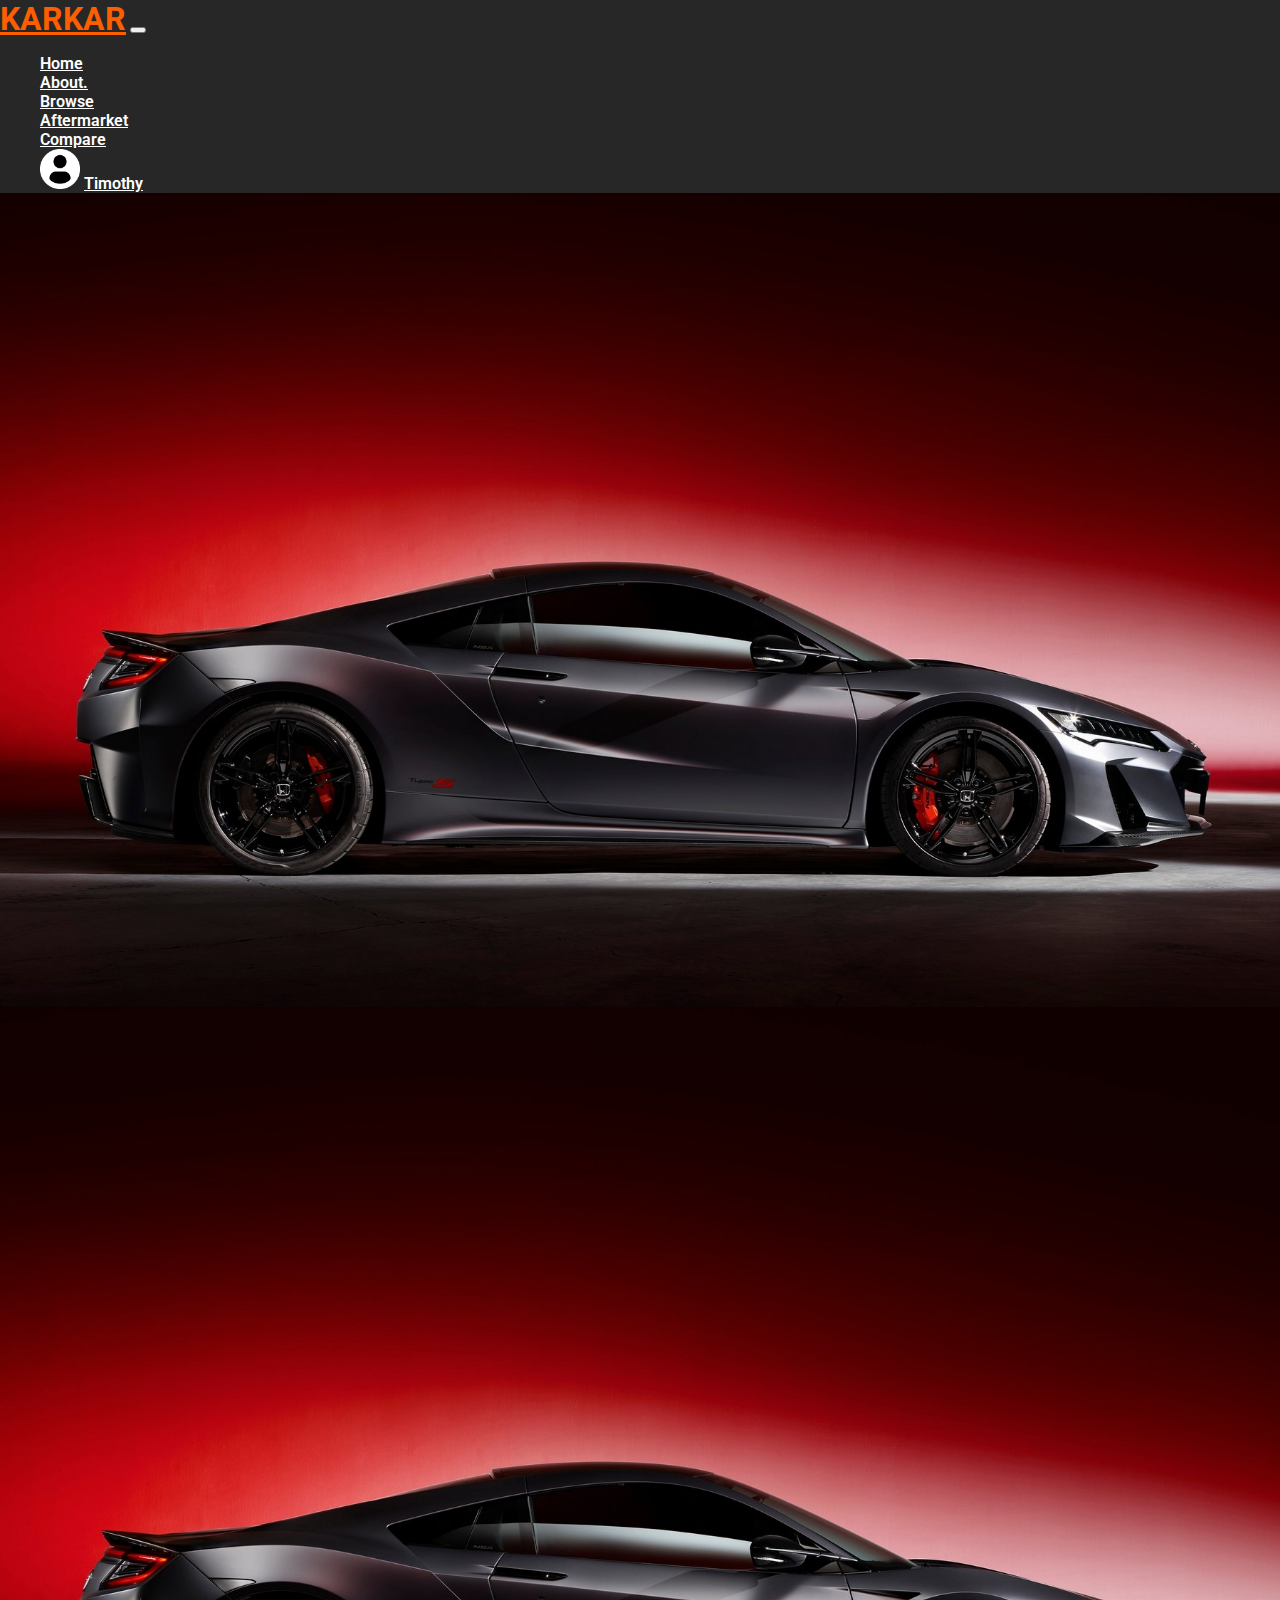
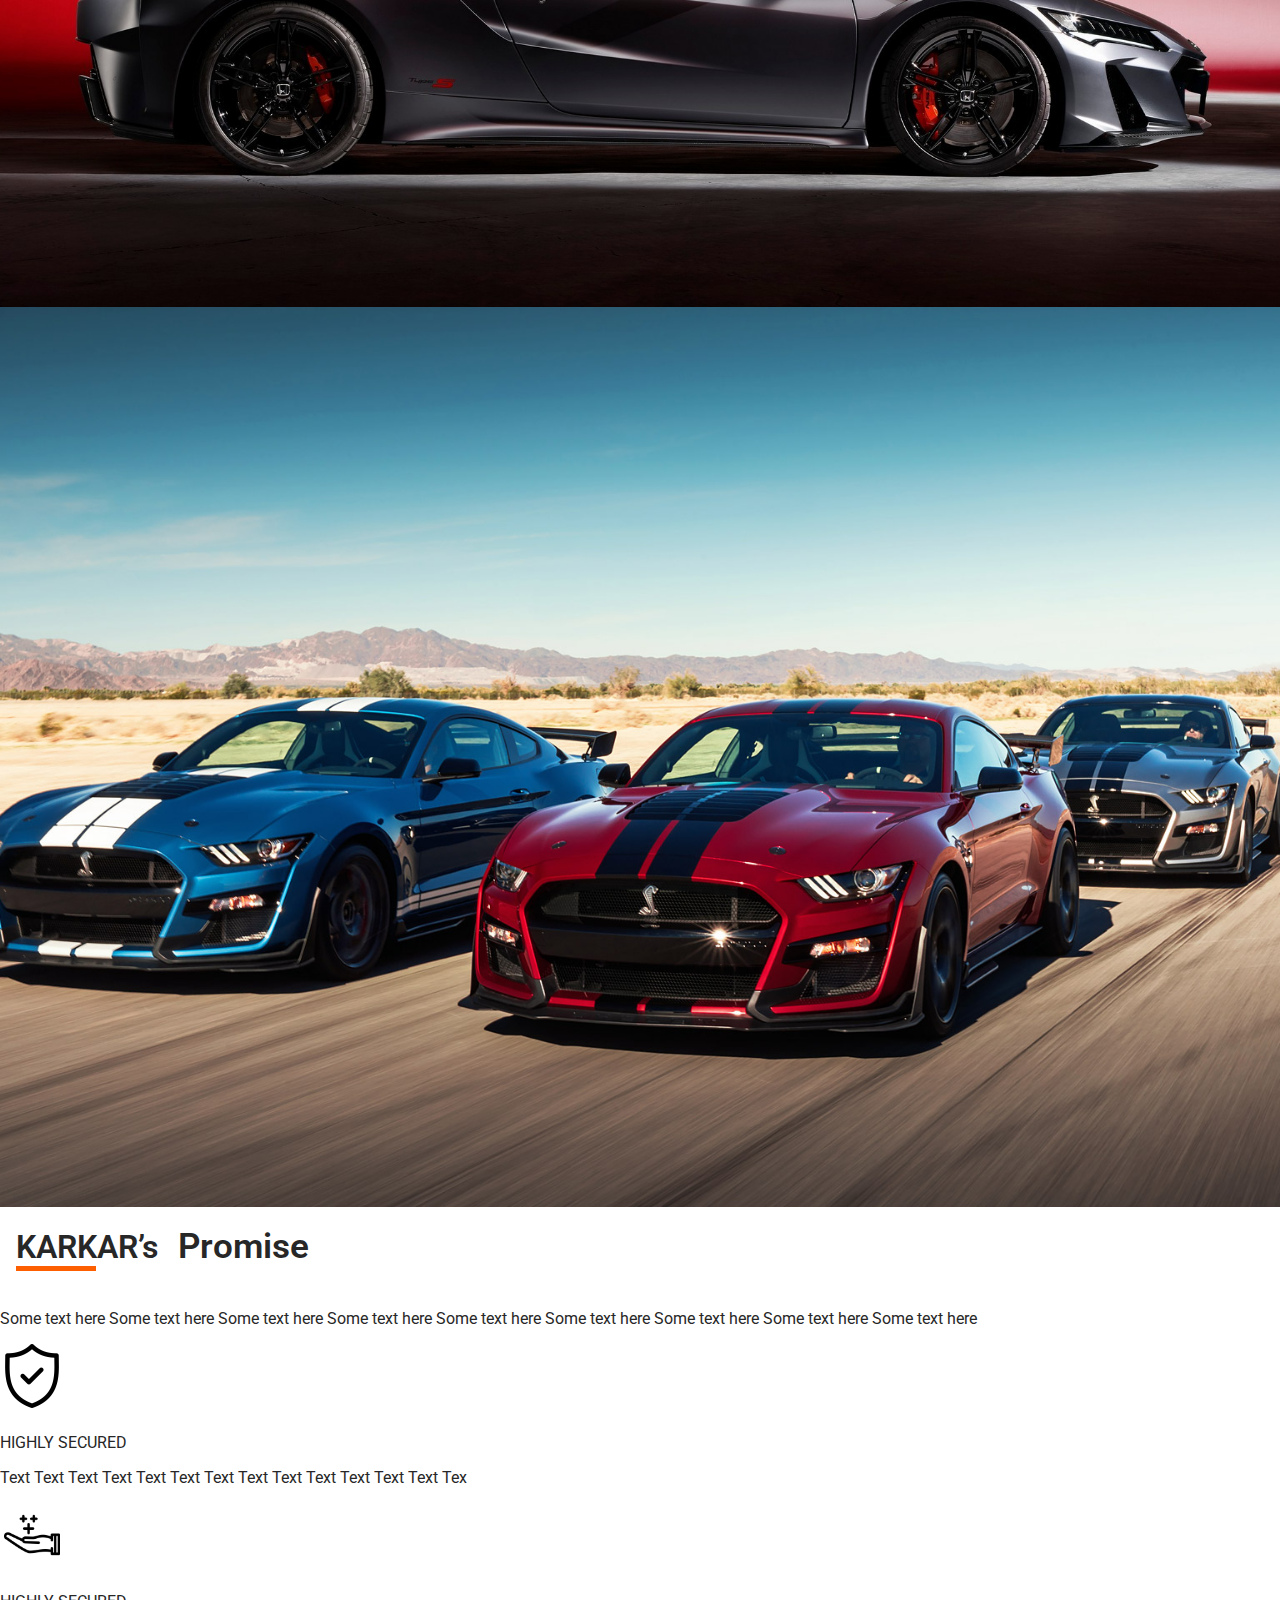
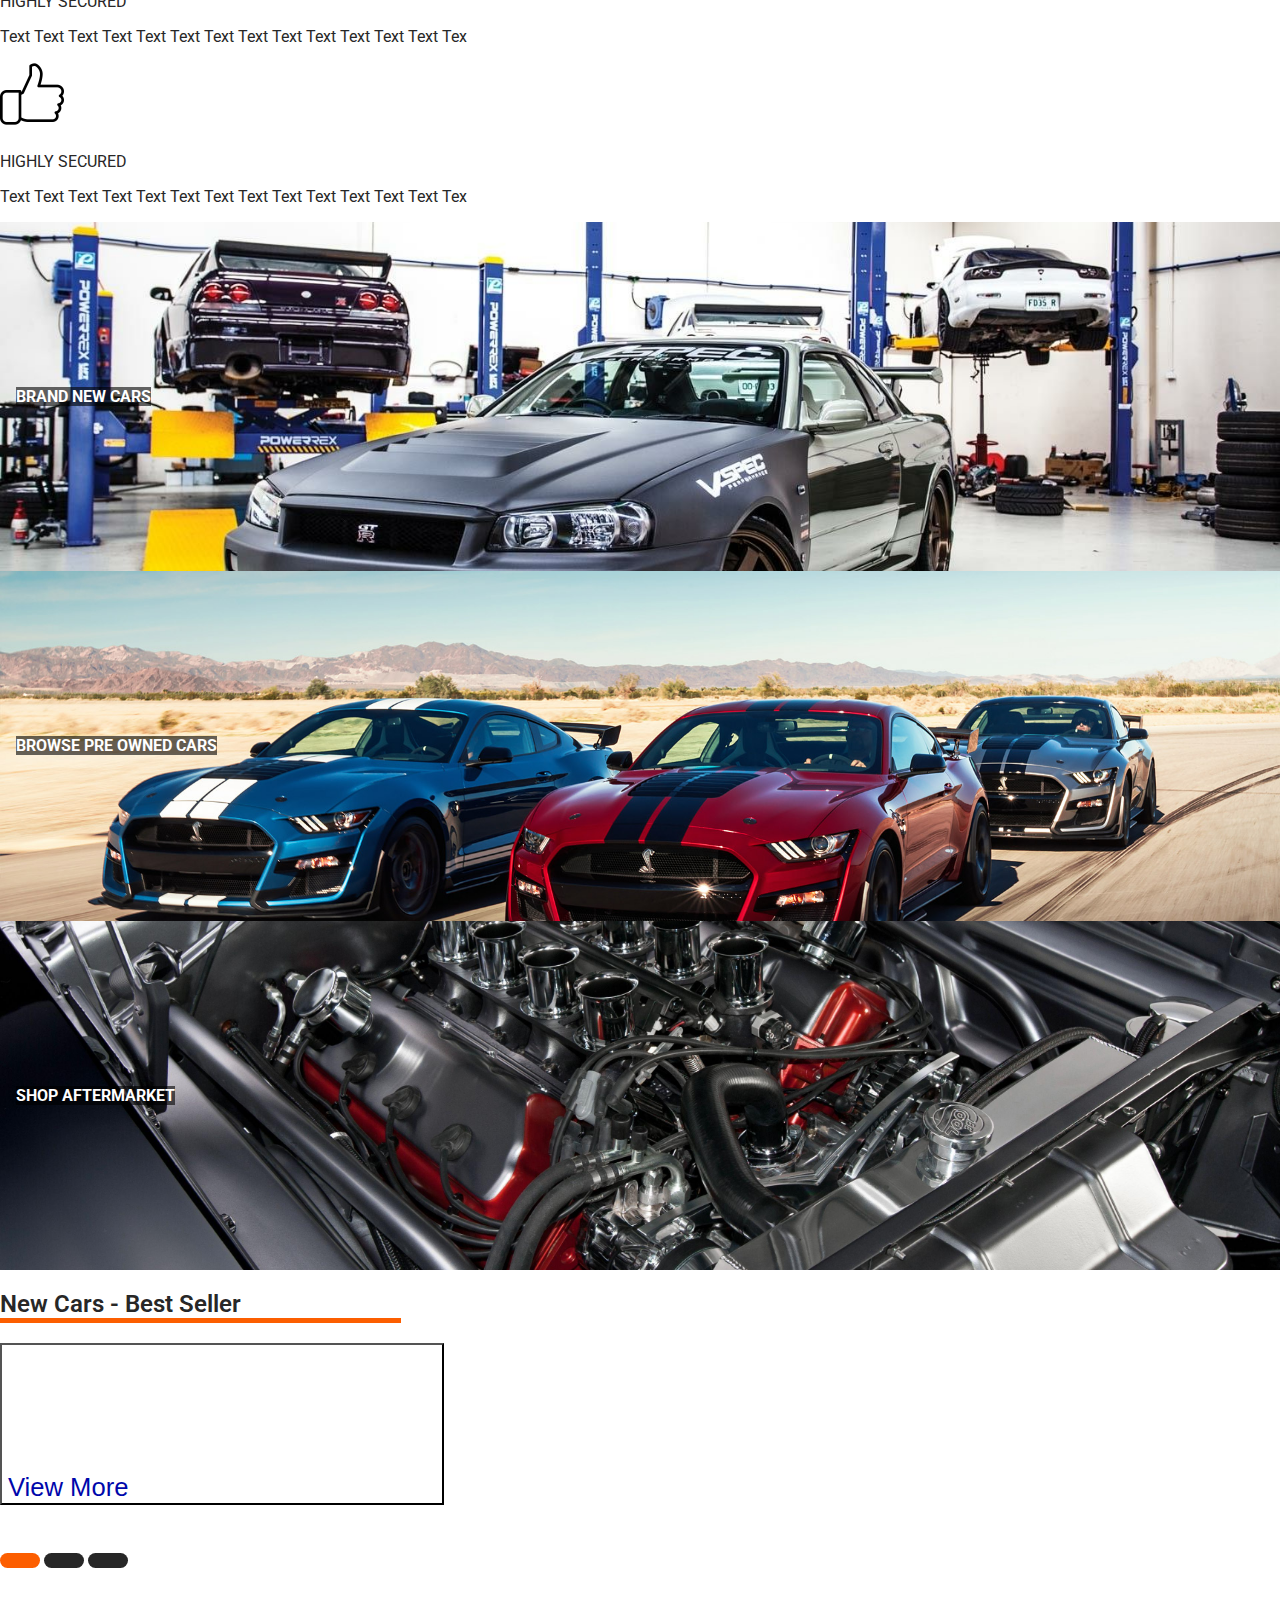
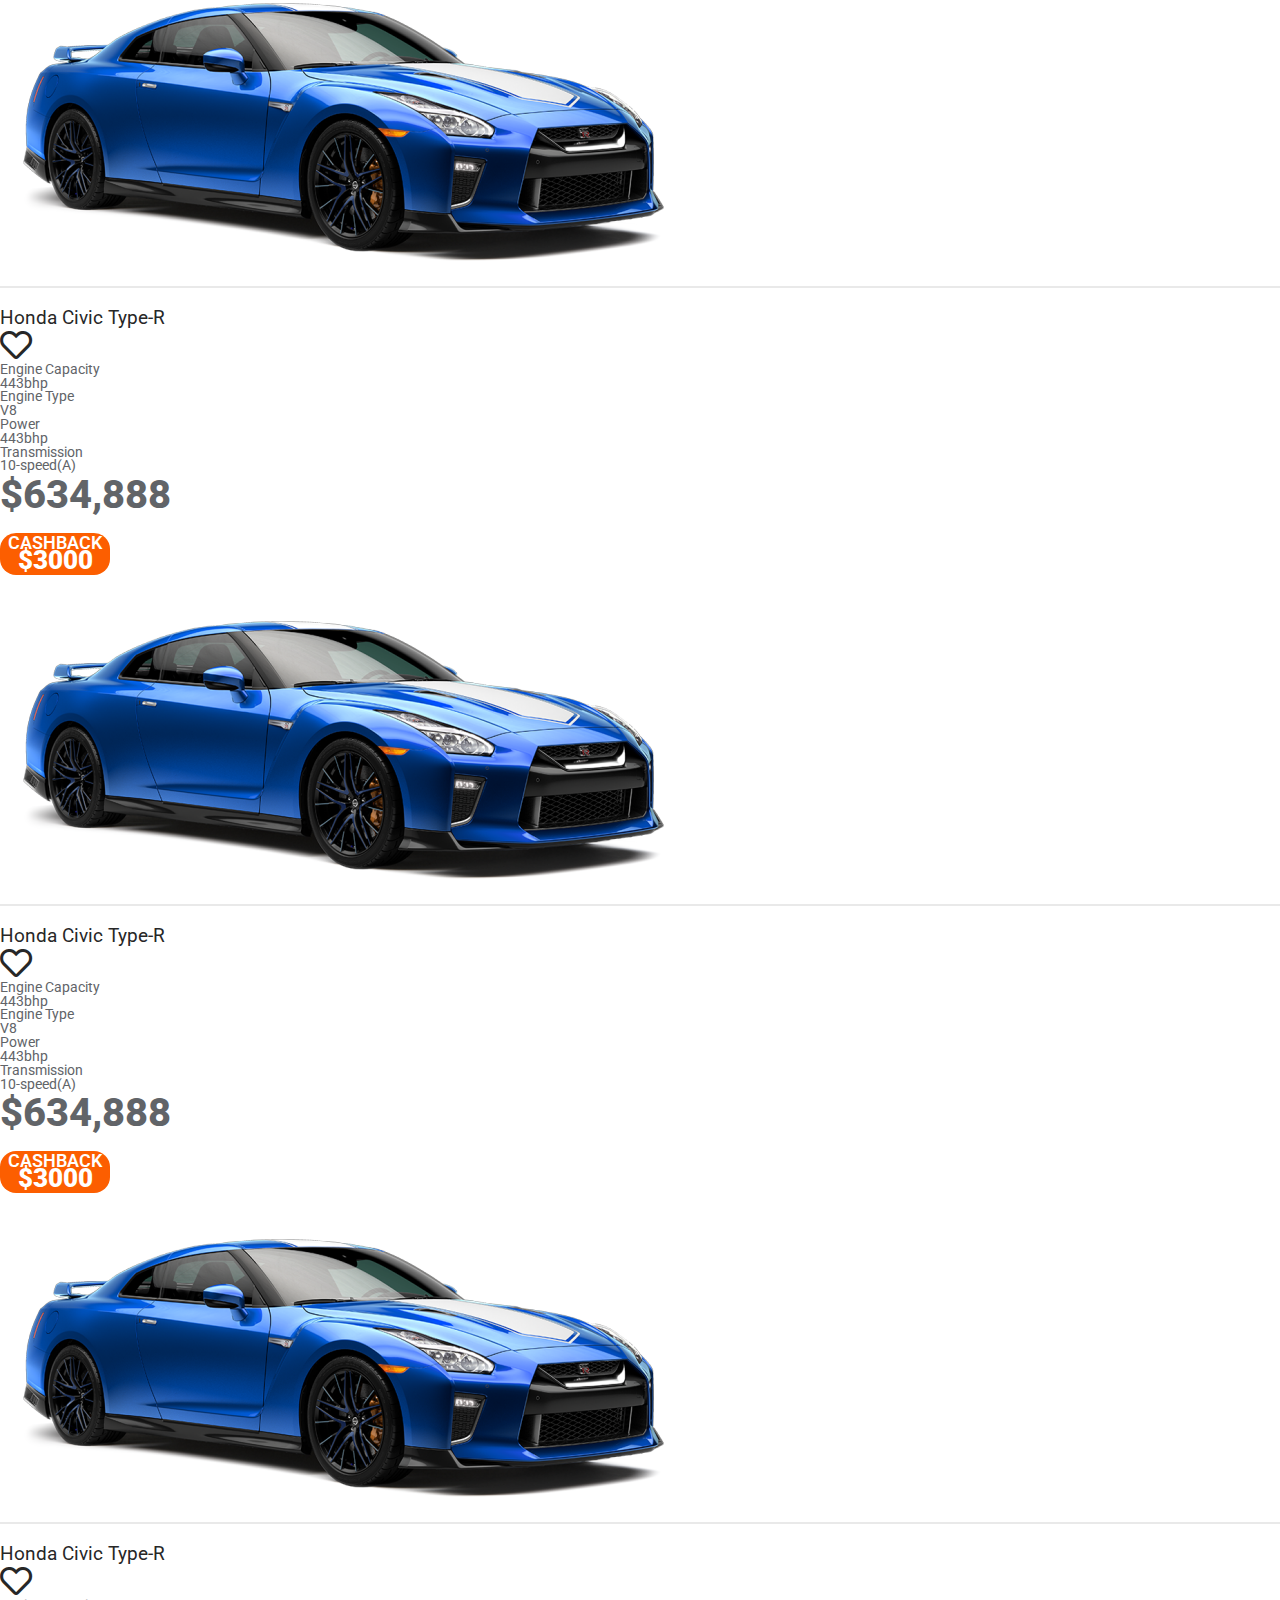
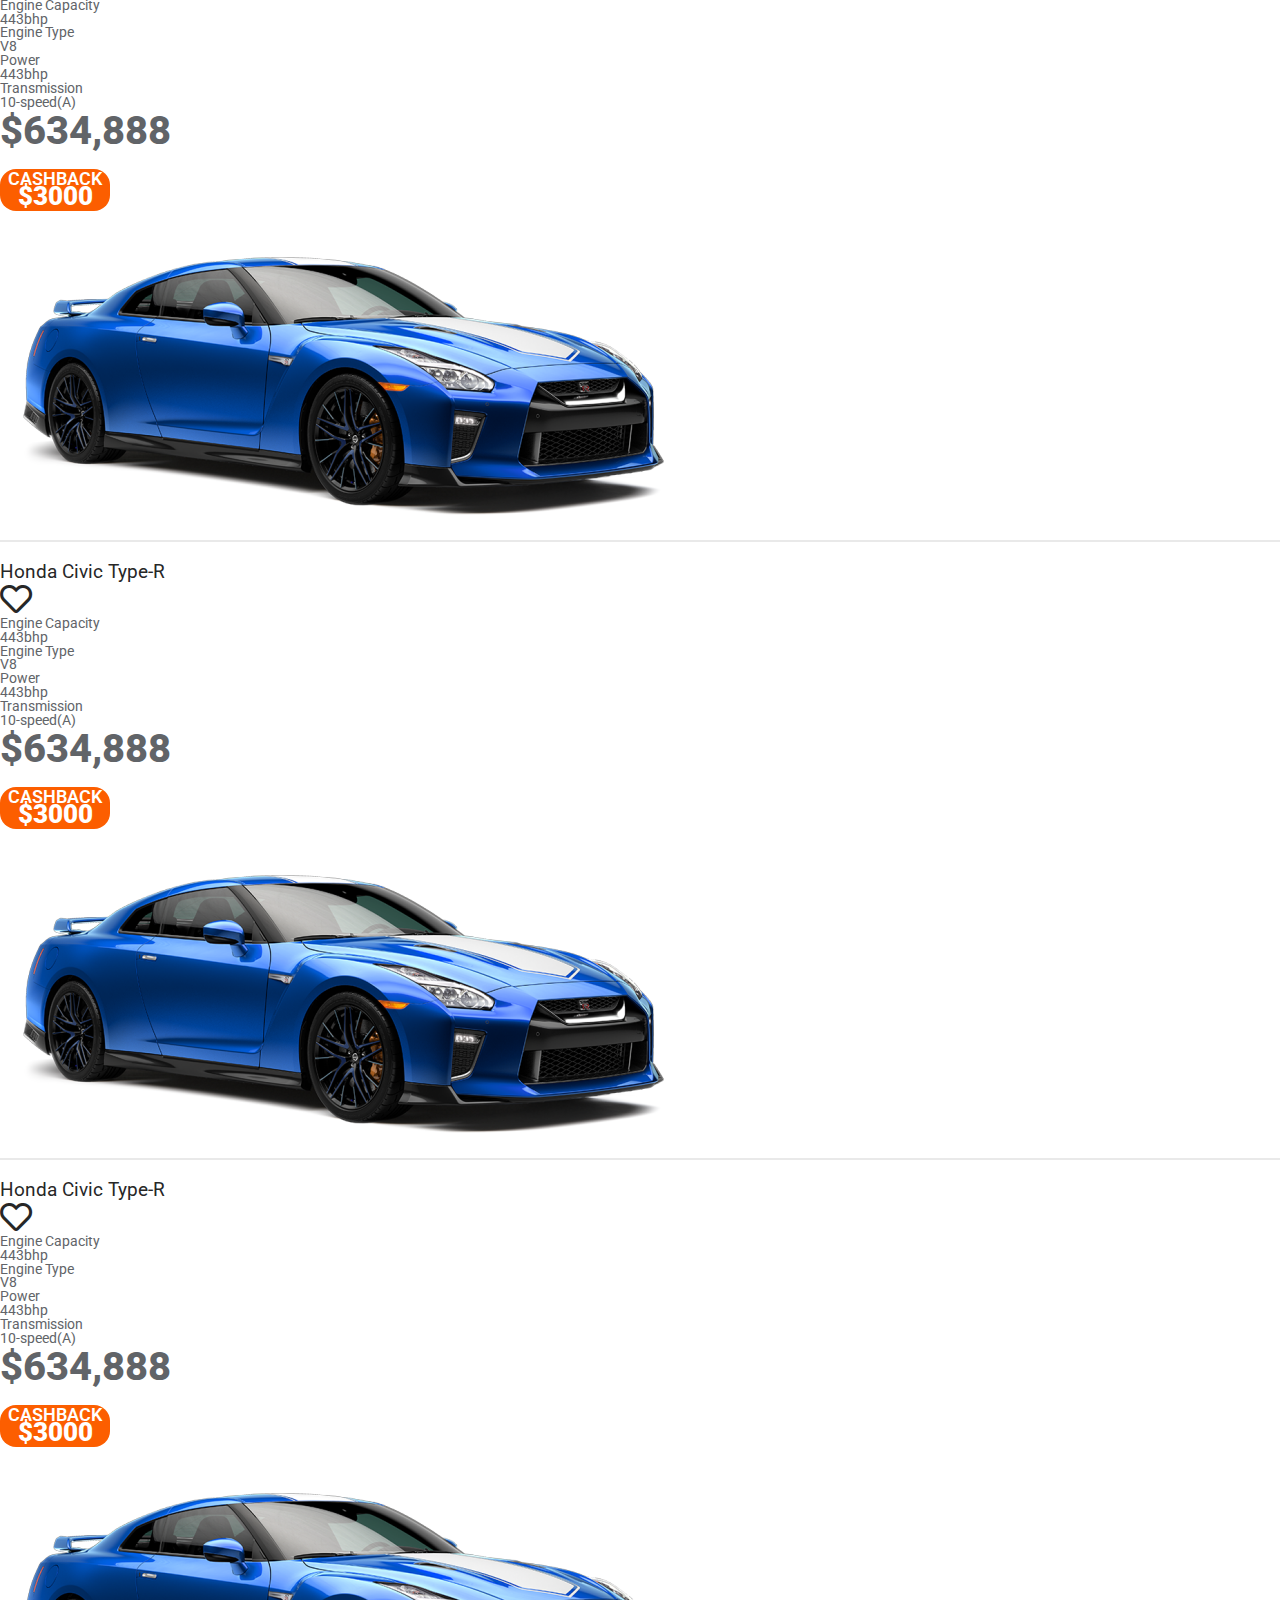
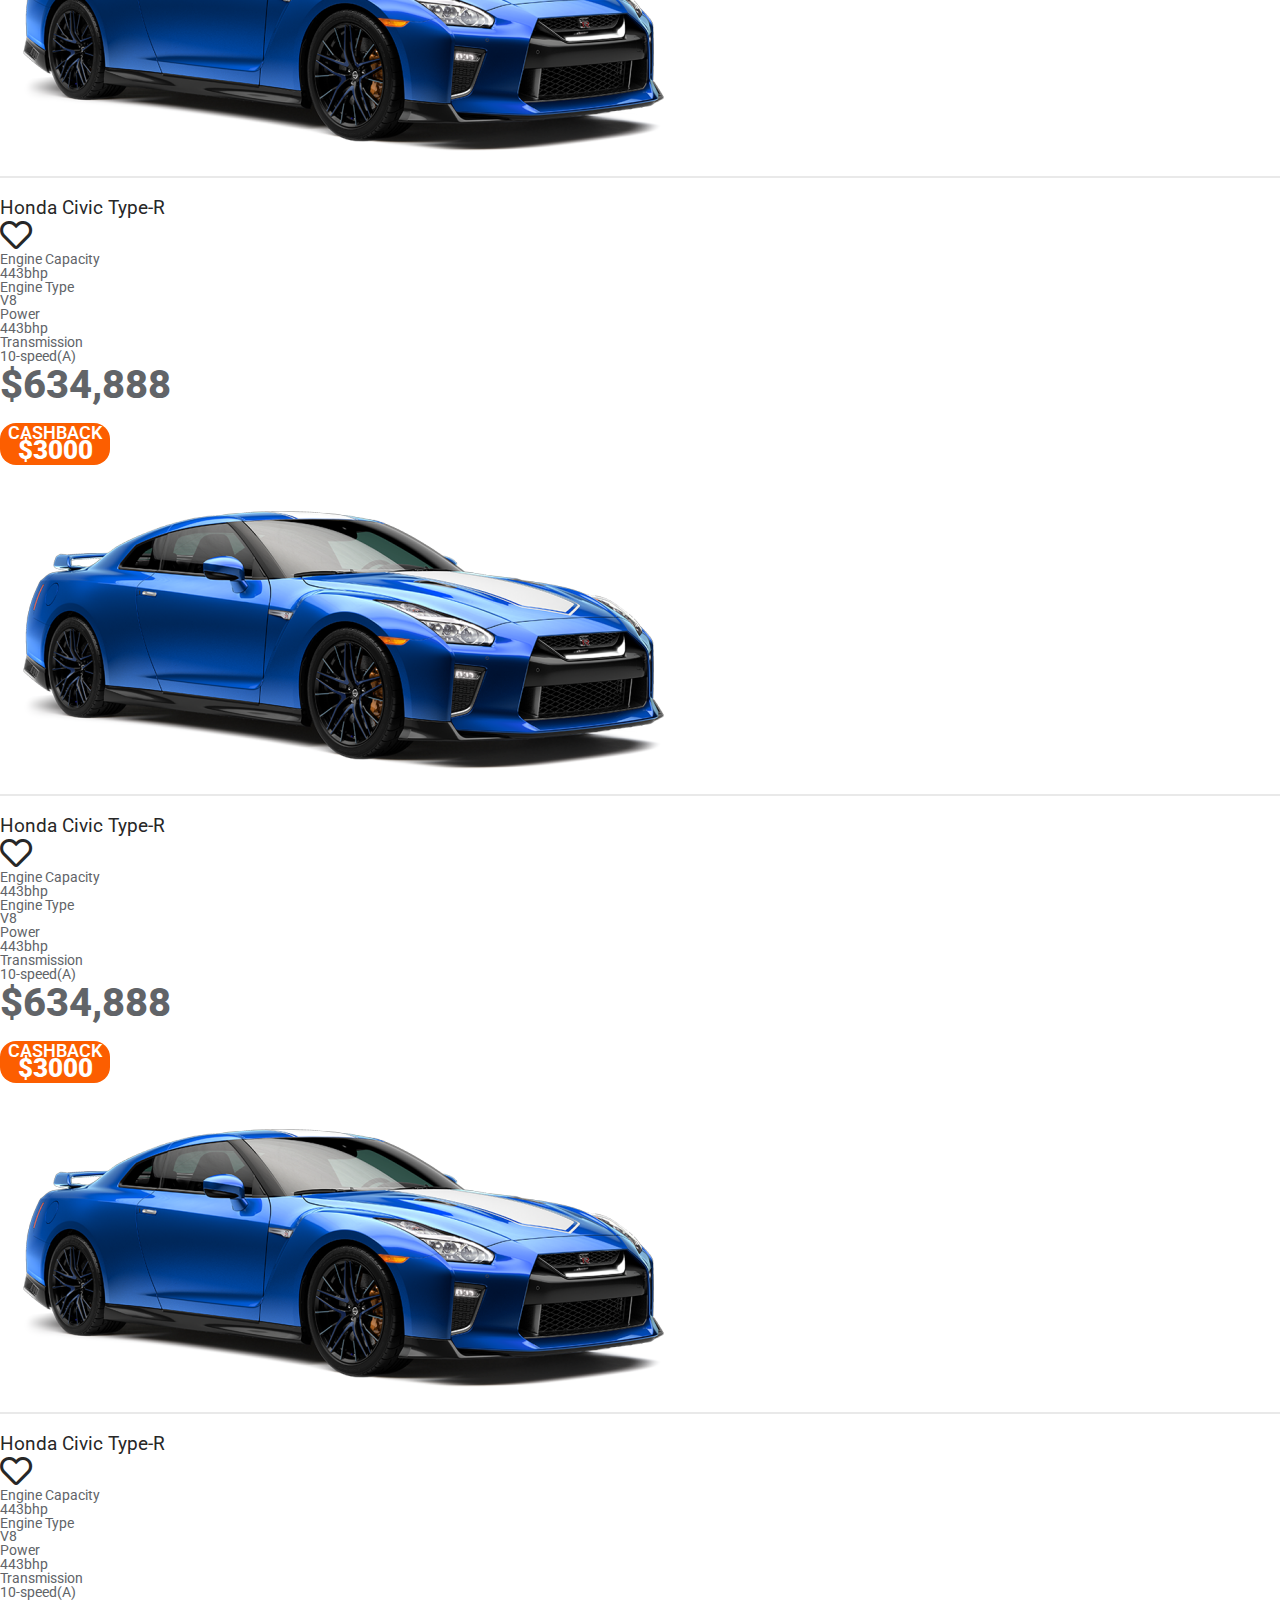
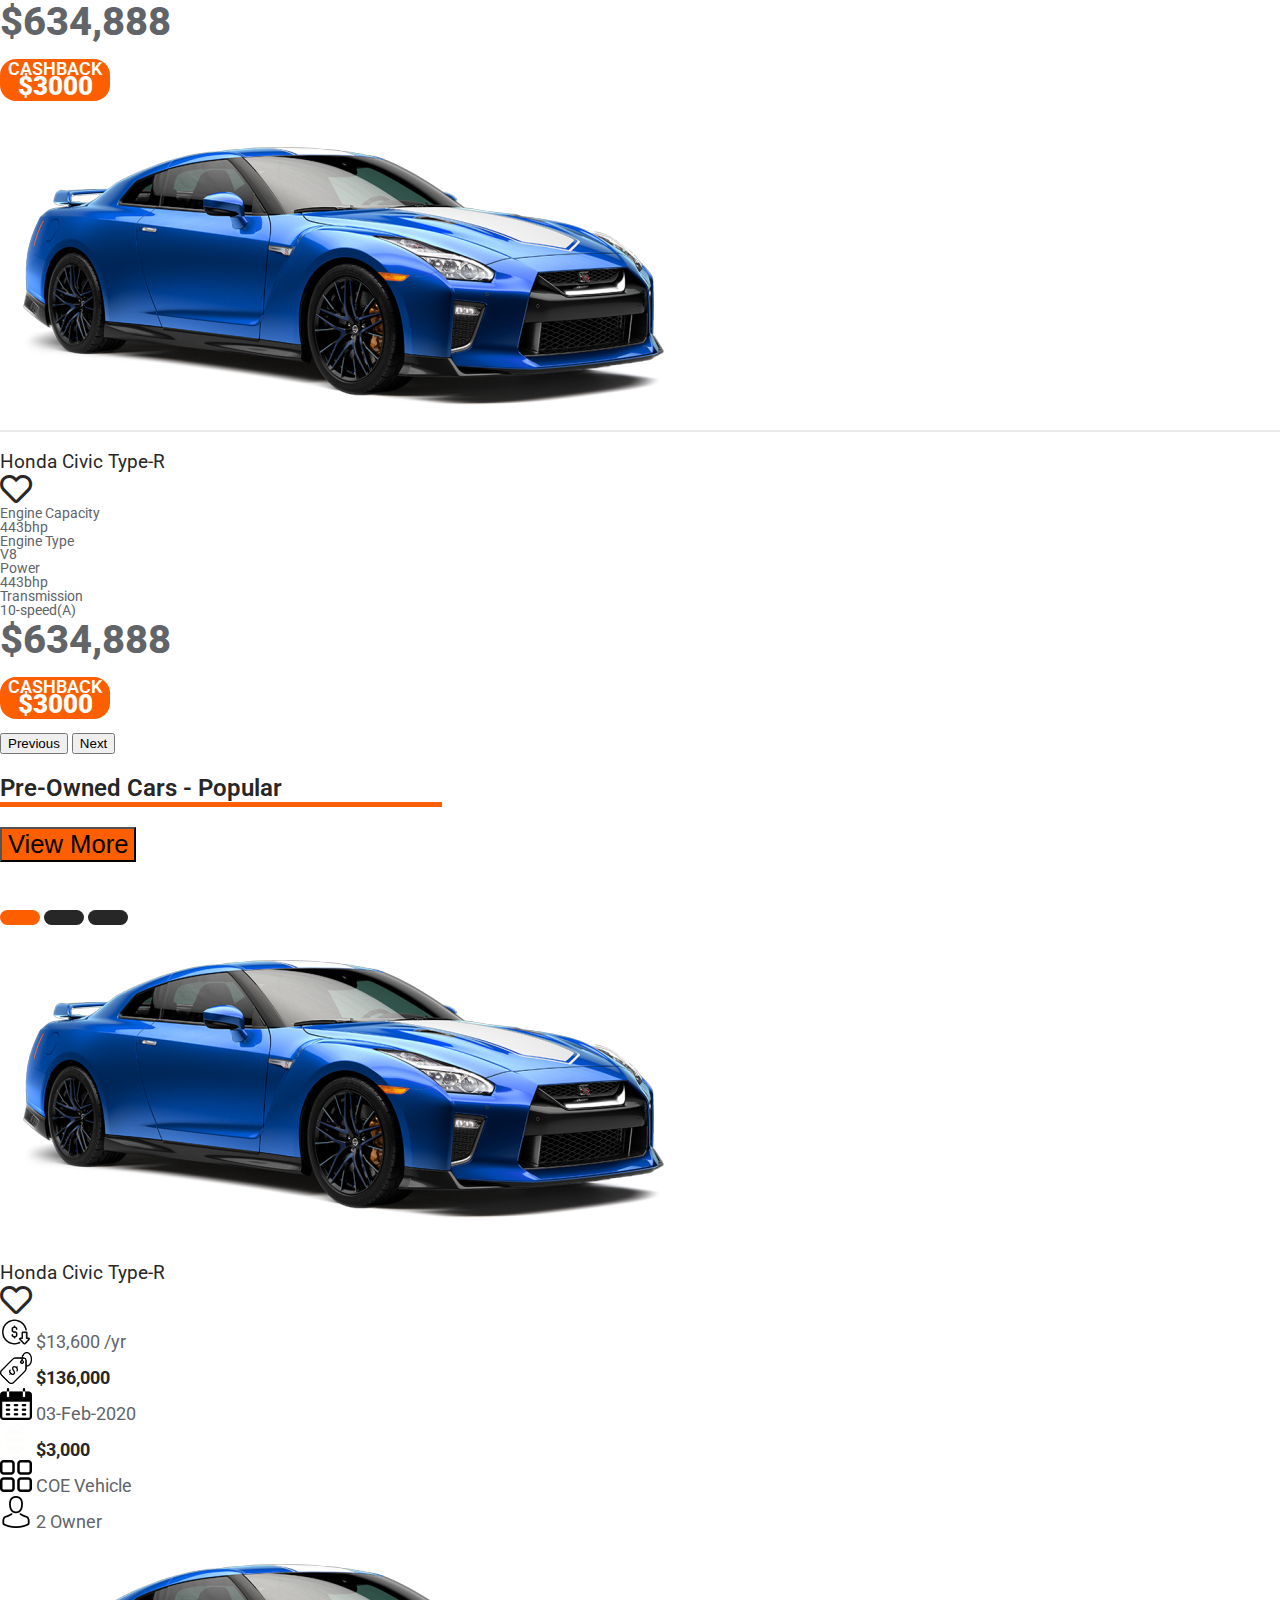
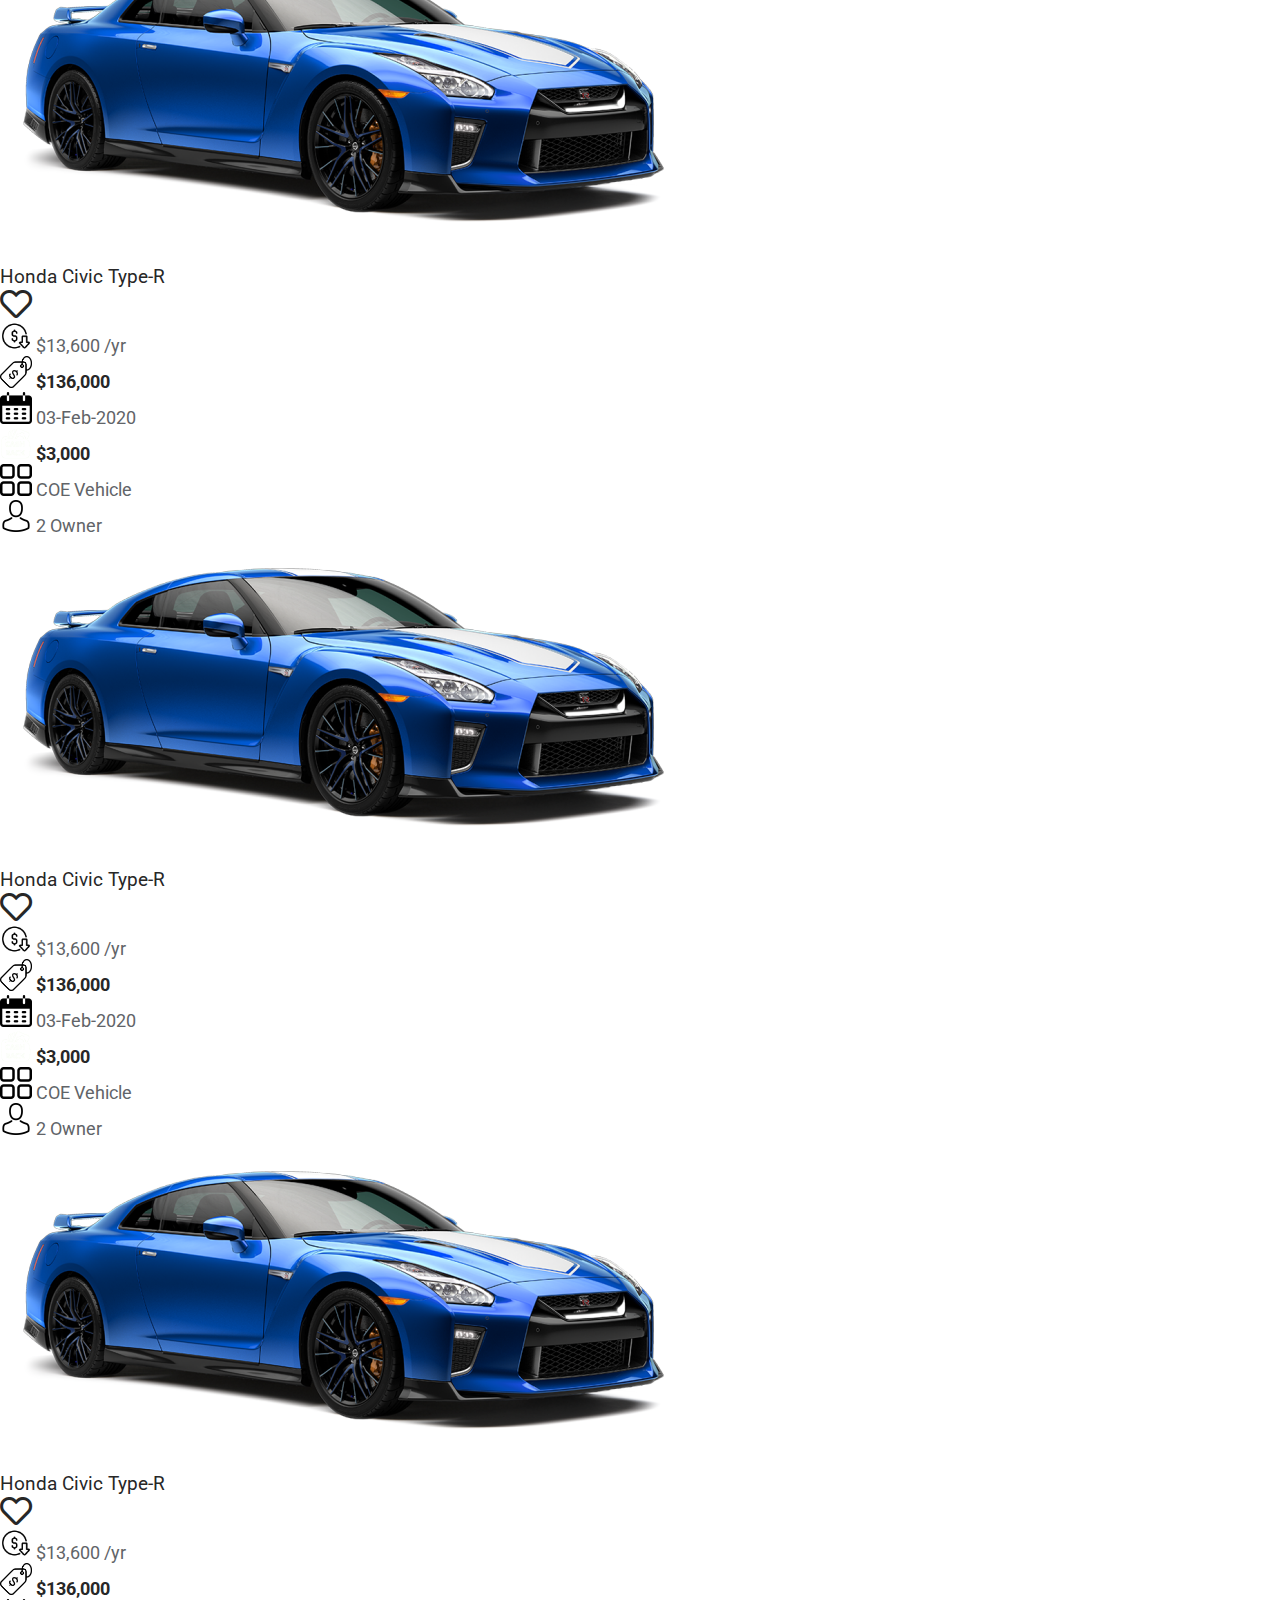
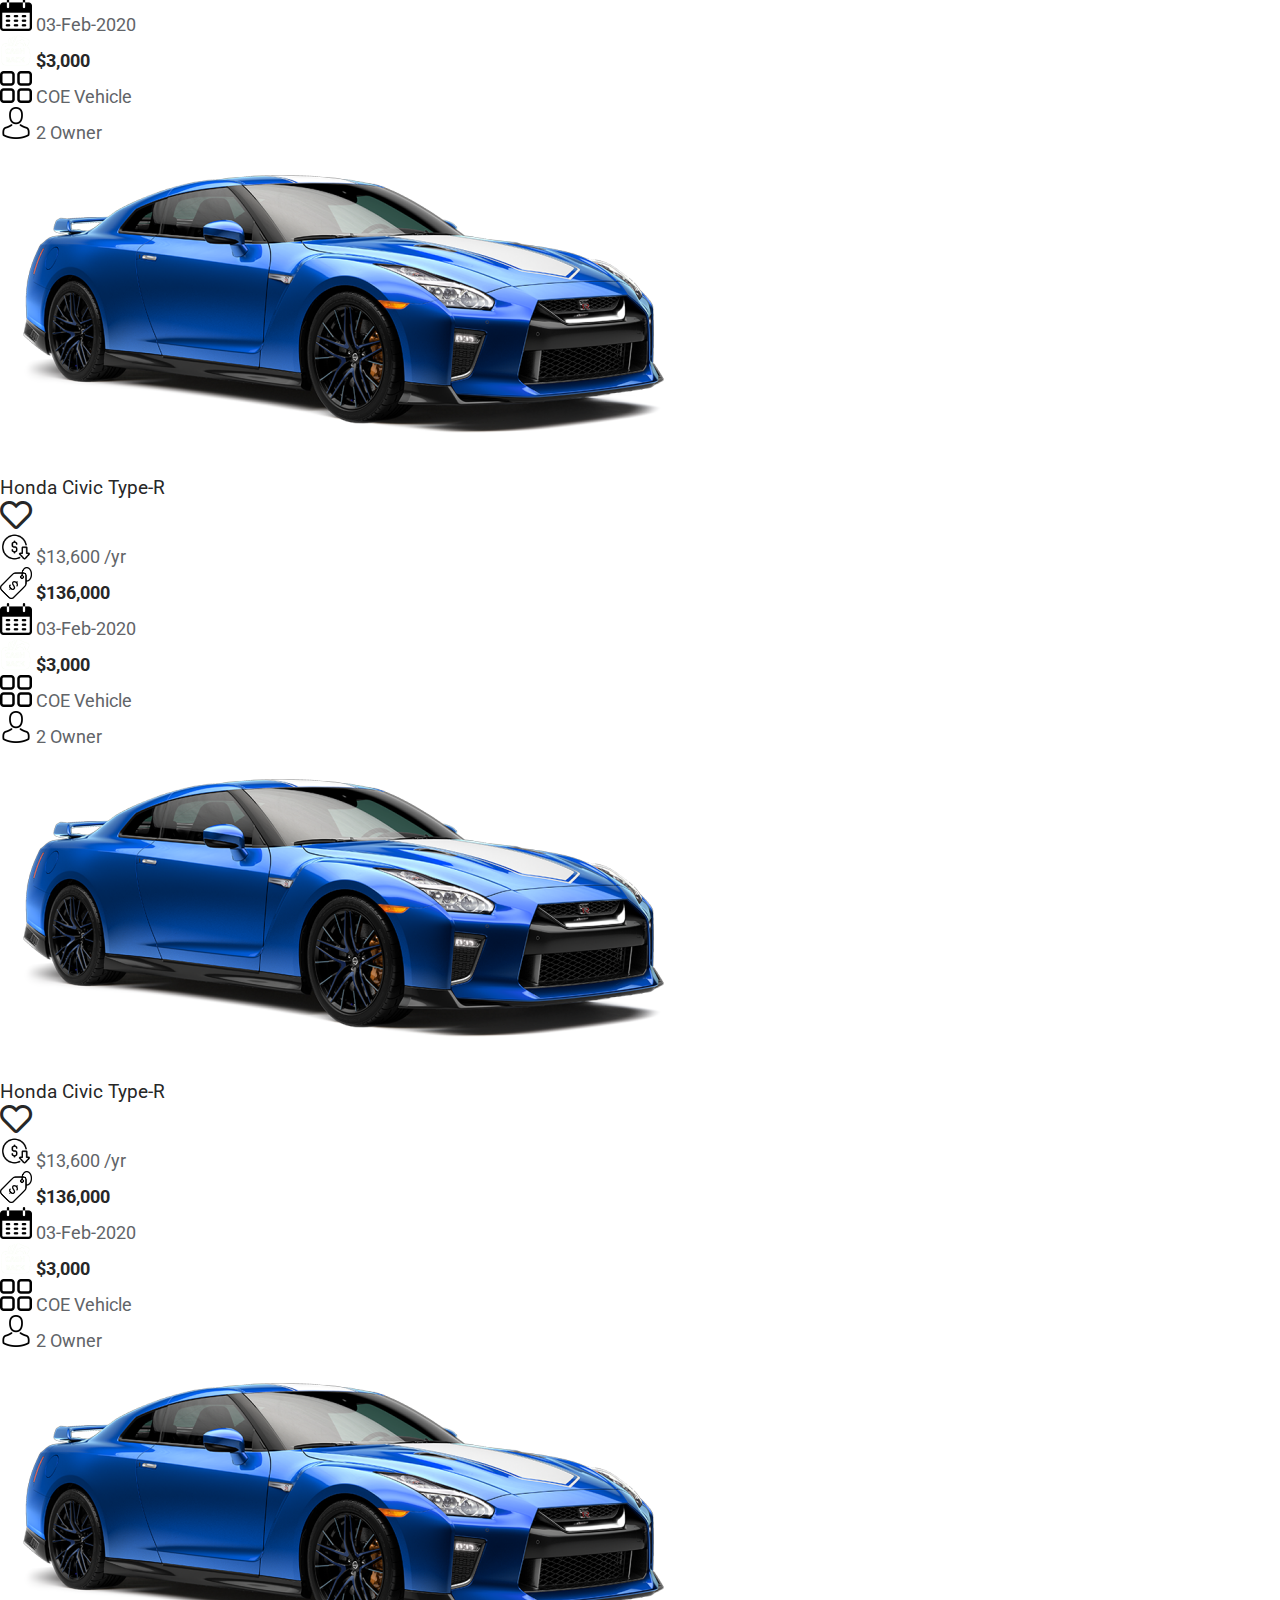
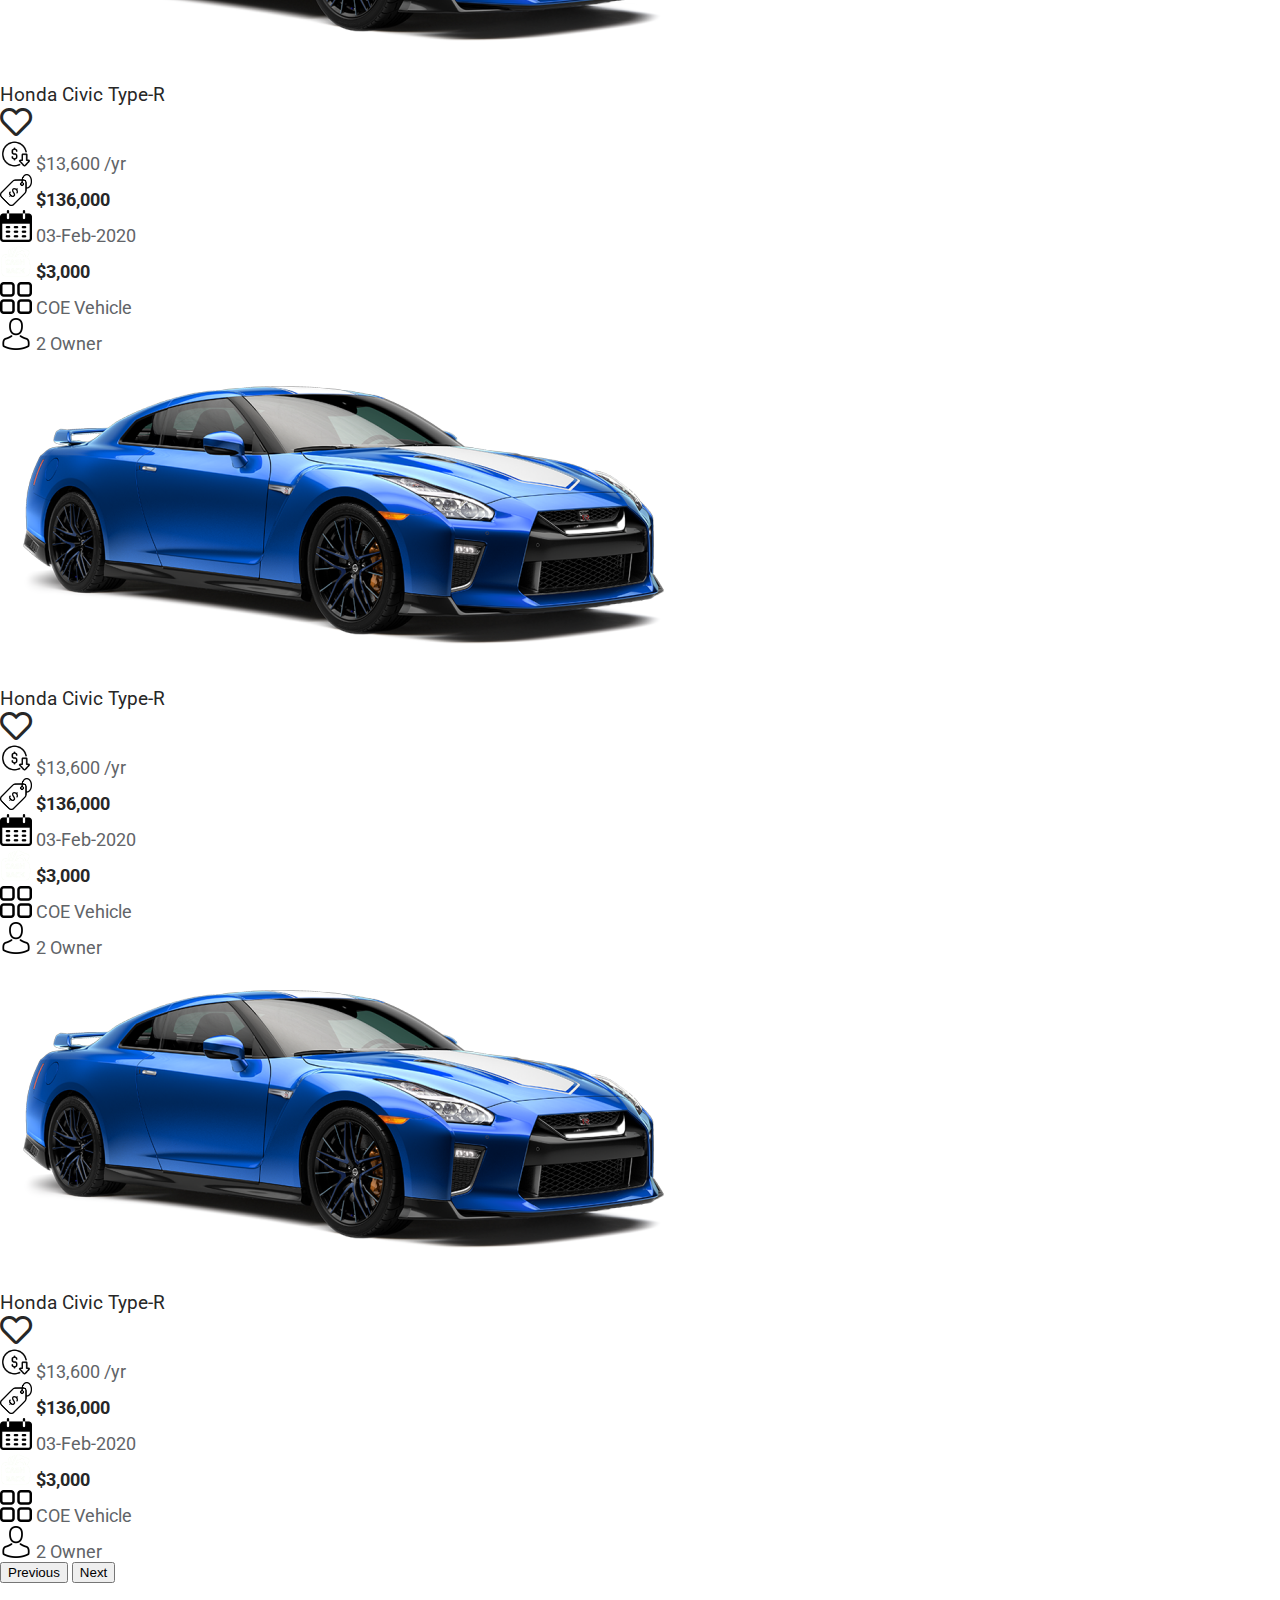
==== commit 429e4986: "some changes" ====
--- a/Home.html
+++ b/Home.html
@@ -249,8 +249,11 @@
         </h2>
       </div>
      <div>
-      <button class="btn btn-primary bg-color-2 border-0">
+      <button class="btn btn-primary color-4 border-0">
         View More
+       <svg>
+        <rect xmlns="http://www.w3.org/2000/svg" x="1323" y="1860" width="22" height="22" fill="url(#pattern20)"/>
+       </svg>
       </button>
      </div>
      </div>
@@ -812,7 +815,7 @@
                   </div>
 
                   <div>
-                    <img src="Assets/Icons/cashback_1.png" class="icon" alt="" >
+                    <img src="Assets/Icons/cashback_white.png" class="icon" alt="" >
                     <b class="color-1 fs-5">$3,000 </b>
                 </div>
                 </div>
@@ -868,7 +871,7 @@
                   </div>
 
                   <div>
-                    <img src="Assets/Icons/cashback_1.png" class="icon" alt="" >
+                    <img src="Assets/Icons/cashback_white.png" class="icon" alt="" >
                     <b class="color-1 fs-5">$3,000 </b>
                 </div>
                 </div>
@@ -924,7 +927,7 @@
                   </div>
 
                   <div>
-                    <img src="Assets/Icons/cashback_1.png" class="icon" alt="" >
+                    <img src="Assets/Icons/cashback_white.png" class="icon" alt="" >
                     <b class="color-1 fs-5">$3,000 </b>
                 </div>
                 </div>
@@ -986,7 +989,7 @@
                   </div>
 
                   <div>
-                    <img src="Assets/Icons/cashback_1.png" class="icon" alt="" >
+                    <img src="Assets/Icons/cashback_white.png" class="icon" alt="" >
                     <b class="color-1 fs-5">$3,000 </b>
                 </div>
                 </div>
@@ -1042,7 +1045,7 @@
                   </div>
 
                   <div>
-                    <img src="Assets/Icons/cashback_1.png" class="icon" alt="" >
+                    <img src="Assets/Icons/cashback_white.png" class="icon" alt="" >
                     <b class="color-1 fs-5">$3,000 </b>
                 </div>
                 </div>
@@ -1098,7 +1101,7 @@
                   </div>
 
                   <div>
-                    <img src="Assets/Icons/cashback_1.png" class="icon" alt="" >
+                    <img src="Assets/Icons/cashback_white.png" class="icon" alt="" >
                     <b class="color-1 fs-5">$3,000 </b>
                 </div>
                 </div>
@@ -1160,7 +1163,7 @@
                   </div>
 
                   <div>
-                    <img src="Assets/Icons/cashback_1.png" class="icon" alt="" >
+                    <img src="Assets/Icons/cashback_white.png" class="icon" alt="" >
                     <b class="color-1 fs-5">$3,000 </b>
                 </div>
                 </div>
@@ -1216,7 +1219,7 @@
                   </div>
 
                   <div>
-                    <img src="Assets/Icons/cashback_1.png" class="icon" alt="" >
+                    <img src="Assets/Icons/cashback_white.png" class="icon" alt="" >
                     <b class="color-1 fs-5">$3,000 </b>
                 </div>
                 </div>
@@ -1272,7 +1275,7 @@
                   </div>
 
                   <div>
-                    <img src="Assets/Icons/cashback_1.png" class="icon" alt="" >
+                    <img src="Assets/Icons/cashback_white.png" class="icon" alt="" >
                     <b class="color-1 fs-5">$3,000 </b>
                 </div>
                 </div>
@@ -1341,652 +1344,482 @@
         <div class="carousel-item active">
           
           <div class="container mt-1 mb-5">
-            <div class="d-flex flex-lg-row flex-md-row flex-sm-column">
+            <div class="d-flex flex-row ">
+              
               <div class="five-cards">
-                <div class="card m-2">
-               
-                  <div class="p-3">
-                    <img src="Assets/Images/Car/Thumbnails/Nissan/gtr_icon.png" class="img-fluid img-fit">
+                <div class="card m-1">
+               
+                  <div>
+                    <img src="Assets/Images/Car/Thumbnails/Nissan/gtr_icon.png" class="img-fluid">
                   </div>
                
                 <div class="p-2 border-top-color-2">
-                  <div class="d-flex flex-row flex-wrap justify-content-between pb-2" >
-                    <div>
-                      <b class="color-1 ">Brembo Brakes </b>
+                  <div class="d-flex flex-row  justify-content-between pb-2" >
+                    <div class="overflow-hidden-after-two w-75"  >
+                      <b class="color-1"  >HKS Muffler Titanium  Tip Carbon Fiber B
+                        HKS Muffler Titanium  Tip Carbon Fiber B </b>
+                      
                     </div>
                     <div> <i class="far fa-heart fa-icon" ></i> </div>
                   </div>
                   <div class="bestSellerFeature-1x">
-                    <div class="d-flex flex-row flex-wrap justify-content-between ">
-                      <div>
-                        <div>
-                          <br>
-                          
-                        </div>
-                        <!-- <div class="line-throgh">
+                    <div class="d-flex flex-lg-row flex-md-column flex-sm-column justify-content-between ">
+                     
+                      <div >
+                       <!--  <div class="line-throgh">
                           <img src="Assets/Icons/price.png" class="icon-1x" alt="" >
                           <span class="color-1">$1,360 </span>
                          </div> -->
-                       <div class="price">
-                        <img src="Assets/Icons/price.png" class="icon" alt="" >
-                        <b class="color-1">$1,360 </b>
+                        <div class="bg-color-2 border-raduis-1x p-1 mt-4">
+                          <img src="Assets/Icons/cashback_white.png" class="icon-1hx" alt="" >
+                          <span class="white">$2250.5 </span>
+                      </div>
+                      </div>
+                      <div>
+                        
+                     <div class="price mt-3">
+                        
+                        <b class="color-2 fw-2 fs-3">$1,360 </b>
                        </div>
                      </div>
 
-                  <div >
-                    
-                    <div class="bg-color-2 border-raduis-1x p-1 mt-4">
-                      <img src="Assets/Icons/cashback_1.png" class="icon-1hx" alt="" >
-                      <span class="white">$50 </span>
-                  </div>
-                  </div>
-                  </div>
-                  
-                  </div>
-                </div>
-              </div>
-              </div>  
+                  
+
+
+                  </div>
+                  
+                  </div>
+                </div>
+              </div>
+              </div> 
               <div class="five-cards">
-                <div class="card m-2">
-               
-                  <div class="p-3">
-                    <img src="Assets/Images/Car/Thumbnails/Nissan/gtr_icon.png" class="img-fluid img-fit">
+                <div class="card m-1">
+               
+                  <div>
+                    <img src="Assets/Images/Car/Thumbnails/Nissan/gtr_icon.png" class="img-fluid">
                   </div>
                
                 <div class="p-2 border-top-color-2">
-                  <div class="d-flex flex-row flex-wrap justify-content-between pb-2" >
-                    <div>
-                      <b class="color-1 ">Brembo Brakes </b>
+                  <div class="d-flex flex-row  justify-content-between pb-2" >
+                    <div class="overflow-hidden-after-two w-75"  >
+                      <b class="color-1"  >HKS Muffler Titanium  Tip Carbon Fiber B
+                        HKS Muffler Titanium  Tip Carbon Fiber B </b>
+                      
                     </div>
                     <div> <i class="far fa-heart fa-icon" ></i> </div>
                   </div>
                   <div class="bestSellerFeature-1x">
-                    <div class="d-flex flex-row flex-wrap justify-content-between ">
+                    <div class="d-flex flex-lg-row flex-md-column flex-sm-column justify-content-between ">
+                     
+                      <div >
+                      <div class="line-throgh">
+                          <img src="Assets/Icons/price.png" class="icon-1x" alt="" >
+                          <span class="color-1">$1,360 </span>
+                         </div> 
+                        <div class="bg-color-2 border-raduis-1x p-1 ">
+                          <img src="Assets/Icons/cashback_white.png" class="icon-1hx" alt="" >
+                          <span class="white">$2250.5 </span>
+                      </div>
+                      </div>
                       <div>
+                        
+                     <div class="price mt-3">
+                        
+                        <b class="color-2 fw-2 fs-3">$1,360 </b>
+                       </div>
+                     </div>
+
+                  
+
+
+                  </div>
+                  
+                  </div>
+                </div>
+              </div>
+              </div> 
+              <div class="five-cards">
+                <div class="card m-1">
+               
+                  <div>
+                    <img src="Assets/Images/Car/Thumbnails/Nissan/gtr_icon.png" class="img-fluid">
+                  </div>
+               
+                <div class="p-2 border-top-color-2">
+                  <div class="d-flex flex-row  justify-content-between pb-2" >
+                    <div class="overflow-hidden-after-two w-75"  >
+                      <b class="color-1"  >HKS Muffler Titanium  Tip Carbon Fiber B
+                        HKS Muffler Titanium  Tip Carbon Fiber B </b>
+                      
+                    </div>
+                    <div> <i class="far fa-heart fa-icon" ></i> </div>
+                  </div>
+                  <div class="bestSellerFeature-1x">
+                    <div class="d-flex flex-lg-row flex-md-column flex-sm-column justify-content-between ">
+                     
+                      <div >
+                       <!--  <div class="line-throgh">
+                          <img src="Assets/Icons/price.png" class="icon-1x" alt="" >
+                          <span class="color-1">$1,360 </span>
+                         </div> -->
+                        <div class="bg-color-2 border-raduis-1x p-1 mt-4">
+                          <img src="Assets/Icons/cashback_white.png" class="icon-1hx" alt="" >
+                          <span class="white">$2250.5 </span>
+                      </div>
+                      </div>
+                      <div>
+                        
+                     <div class="price mt-3">
+                        
+                        <b class="color-2 fw-2 fs-3">$1,360 </b>
+                       </div>
+                     </div>
+
+                  
+
+
+                  </div>
+                  
+                  </div>
+                </div>
+              </div>
+              </div> 
+              <div class="five-cards">
+                <div class="card m-1">
+               
+                  <div>
+                    <img src="Assets/Images/Car/Thumbnails/Nissan/gtr_icon.png" class="img-fluid">
+                  </div>
+               
+                <div class="p-2 border-top-color-2">
+                  <div class="d-flex flex-row  justify-content-between pb-2" >
+                    <div class="overflow-hidden-after-two w-75"  >
+                      <b class="color-1"  >HKS Muffler Titanium  Tip Carbon Fiber B
+                        HKS Muffler Titanium  Tip Carbon Fiber B </b>
+                      
+                    </div>
+                    <div> <i class="far fa-heart fa-icon" ></i> </div>
+                  </div>
+                  <div class="bestSellerFeature-1x">
+                    <div class="d-flex flex-lg-row flex-md-column flex-sm-column justify-content-between ">
+                     
+                      <div >
                         <div class="line-throgh">
                           <img src="Assets/Icons/price.png" class="icon-1x" alt="" >
                           <span class="color-1">$1,360 </span>
-                         </div>
-                       <div class="price">
-                        <img src="Assets/Icons/price.png" class="icon" alt="" >
-                        <b class="color-1">$1,360 </b>
+                         </div> 
+                        <div class="bg-color-2 border-raduis-1x p-1 ">
+                          <img src="Assets/Icons/cashback_white.png" class="icon-1hx" alt="" >
+                          <span class="white">$2250.5 </span>
+                      </div>
+                      </div>
+                      <div>
+                        
+                     <div class="price mt-3">
+                        
+                        <b class="color-2 fw-2 fs-3">$1,360 </b>
                        </div>
                      </div>
 
-                  <div >
-                    
-                    <div class="bg-color-2 border-raduis-1x p-1 mt-4">
-                      <img src="Assets/Icons/cashback_1.png" class="icon-1hx" alt="" >
-                      <span class="white">$50 </span>
-                  </div>
-                  </div>
-                  </div>
-                  
-                  </div>
-                </div>
-              </div>
-              </div>
-
+                  
+
+
+                  </div>
+                  
+                  </div>
+                </div>
+              </div>
+              </div> 
               <div class="five-cards">
-                <div class="card m-2">
-               
-                  <div class="p-3">
-                    <img src="Assets/Images/Car/Thumbnails/Nissan/gtr_icon.png" class="img-fluid img-fit">
+                <div class="card m-1">
+               
+                  <div>
+                    <img src="Assets/Images/Car/Thumbnails/Nissan/gtr_icon.png" class="img-fluid">
                   </div>
                
                 <div class="p-2 border-top-color-2">
-                  <div class="d-flex flex-row flex-wrap justify-content-between pb-2" >
-                    <div>
-                      <b class="color-1 ">Brembo Brakes </b>
+                  <div class="d-flex flex-row  justify-content-between pb-2" >
+                    <div class="overflow-hidden-after-two w-75"  >
+                      <b class="color-1"  >HKS Muffler Titanium  Tip Carbon Fiber B
+                        HKS Muffler Titanium  Tip Carbon Fiber B </b>
+                      
                     </div>
                     <div> <i class="far fa-heart fa-icon" ></i> </div>
                   </div>
                   <div class="bestSellerFeature-1x">
-                    <div class="d-flex flex-row flex-wrap justify-content-between ">
+                    <div class="d-flex flex-lg-row flex-md-column flex-sm-column justify-content-between ">
+                     
+                      <div >
+                       <!--  <div class="line-throgh">
+                          <img src="Assets/Icons/price.png" class="icon-1x" alt="" >
+                          <span class="color-1">$1,360 </span>
+                         </div> -->
+                        <div class="bg-color-2 border-raduis-1x p-1 mt-4">
+                          <img src="Assets/Icons/cashback_white.png" class="icon-1hx" alt="" >
+                          <span class="white">$2250.5 </span>
+                      </div>
+                      </div>
                       <div>
+                        
+                     <div class="price mt-3">
+                        
+                        <b class="color-2 fw-2 fs-3">$1,360 </b>
+                       </div>
+                     </div>
+
+                  
+
+
+                  </div>
+                  
+                  </div>
+                </div>
+              </div>
+              </div>  
+            </div>
+          </div>
+
+        </div>
+        <div class="carousel-item ">
+          
+          <div class="container mt-1 mb-5">
+            <div class="d-flex flex-row ">
+              
+              <div class="five-cards">
+                <div class="card m-1">
+               
+                  <div>
+                    <img src="Assets/Images/Car/Thumbnails/Nissan/gtr_icon.png" class="img-fluid">
+                  </div>
+               
+                <div class="p-2 border-top-color-2">
+                  <div class="d-flex flex-row  justify-content-between pb-2" >
+                    <div class="overflow-hidden-after-two w-75"  >
+                      <b class="color-1"  >HKS Muffler Titanium  Tip Carbon Fiber B
+                        HKS Muffler Titanium  Tip Carbon Fiber B </b>
+                      
+                    </div>
+                    <div> <i class="far fa-heart fa-icon" ></i> </div>
+                  </div>
+                  <div class="bestSellerFeature-1x">
+                    <div class="d-flex flex-lg-row flex-md-column flex-sm-column justify-content-between ">
+                     
+                      <div >
+                       <!--  <div class="line-throgh">
+                          <img src="Assets/Icons/price.png" class="icon-1x" alt="" >
+                          <span class="color-1">$1,360 </span>
+                         </div> -->
+                        <div class="bg-color-2 border-raduis-1x p-1 mt-4">
+                          <img src="Assets/Icons/cashback_white.png" class="icon-1hx" alt="" >
+                          <span class="white">$2250.5 </span>
+                      </div>
+                      </div>
+                      <div>
+                        
+                     <div class="price mt-3">
+                        
+                        <b class="color-2 fw-2 fs-3">$1,360 </b>
+                       </div>
+                     </div>
+
+                  
+
+
+                  </div>
+                  
+                  </div>
+                </div>
+              </div>
+              </div> 
+              <div class="five-cards">
+                <div class="card m-1">
+               
+                  <div>
+                    <img src="Assets/Images/Car/Thumbnails/Nissan/gtr_icon.png" class="img-fluid">
+                  </div>
+               
+                <div class="p-2 border-top-color-2">
+                  <div class="d-flex flex-row  justify-content-between pb-2" >
+                    <div class="overflow-hidden-after-two w-75"  >
+                      <b class="color-1"  >HKS Muffler Titanium  Tip Carbon Fiber B
+                        HKS Muffler Titanium  Tip Carbon Fiber B </b>
+                      
+                    </div>
+                    <div> <i class="far fa-heart fa-icon" ></i> </div>
+                  </div>
+                  <div class="bestSellerFeature-1x">
+                    <div class="d-flex flex-lg-row flex-md-column flex-sm-column justify-content-between ">
+                     
+                      <div >
+                      <div class="line-throgh">
+                          <img src="Assets/Icons/price.png" class="icon-1x" alt="" >
+                          <span class="color-1">$1,360 </span>
+                         </div> 
+                        <div class="bg-color-2 border-raduis-1x p-1 ">
+                          <img src="Assets/Icons/cashback_white.png" class="icon-1hx" alt="" >
+                          <span class="white">$2250.5 </span>
+                      </div>
+                      </div>
+                      <div>
+                        
+                     <div class="price mt-3">
+                        
+                        <b class="color-2 fw-2 fs-3">$1,360 </b>
+                       </div>
+                     </div>
+
+                  
+
+
+                  </div>
+                  
+                  </div>
+                </div>
+              </div>
+              </div> 
+              <div class="five-cards">
+                <div class="card m-1">
+               
+                  <div>
+                    <img src="Assets/Images/Car/Thumbnails/Nissan/gtr_icon.png" class="img-fluid">
+                  </div>
+               
+                <div class="p-2 border-top-color-2">
+                  <div class="d-flex flex-row  justify-content-between pb-2" >
+                    <div class="overflow-hidden-after-two w-75"  >
+                      <b class="color-1"  >HKS Muffler Titanium  Tip Carbon Fiber B
+                        HKS Muffler Titanium  Tip Carbon Fiber B </b>
+                      
+                    </div>
+                    <div> <i class="far fa-heart fa-icon" ></i> </div>
+                  </div>
+                  <div class="bestSellerFeature-1x">
+                    <div class="d-flex flex-lg-row flex-md-column flex-sm-column justify-content-between ">
+                     
+                      <div >
+                       <!--  <div class="line-throgh">
+                          <img src="Assets/Icons/price.png" class="icon-1x" alt="" >
+                          <span class="color-1">$1,360 </span>
+                         </div> -->
+                        <div class="bg-color-2 border-raduis-1x p-1 mt-4">
+                          <img src="Assets/Icons/cashback_white.png" class="icon-1hx" alt="" >
+                          <span class="white">$2250.5 </span>
+                      </div>
+                      </div>
+                      <div>
+                        
+                     <div class="price mt-3">
+                        
+                        <b class="color-2 fw-2 fs-3">$1,360 </b>
+                       </div>
+                     </div>
+
+                  
+
+
+                  </div>
+                  
+                  </div>
+                </div>
+              </div>
+              </div> 
+              <div class="five-cards">
+                <div class="card m-1">
+               
+                  <div>
+                    <img src="Assets/Images/Car/Thumbnails/Nissan/gtr_icon.png" class="img-fluid">
+                  </div>
+               
+                <div class="p-2 border-top-color-2">
+                  <div class="d-flex flex-row  justify-content-between pb-2" >
+                    <div class="overflow-hidden-after-two w-75"  >
+                      <b class="color-1"  >HKS Muffler Titanium  Tip Carbon Fiber B
+                        HKS Muffler Titanium  Tip Carbon Fiber B </b>
+                      
+                    </div>
+                    <div> <i class="far fa-heart fa-icon" ></i> </div>
+                  </div>
+                  <div class="bestSellerFeature-1x">
+                    <div class="d-flex flex-lg-row flex-md-column flex-sm-column justify-content-between ">
+                     
+                      <div >
                         <div class="line-throgh">
                           <img src="Assets/Icons/price.png" class="icon-1x" alt="" >
                           <span class="color-1">$1,360 </span>
-                         </div>
-                       <div class="price">
-                        <img src="Assets/Icons/price.png" class="icon" alt="" >
-                        <b class="color-1">$1,360 </b>
+                         </div> 
+                        <div class="bg-color-2 border-raduis-1x p-1 ">
+                          <img src="Assets/Icons/cashback_white.png" class="icon-1hx" alt="" >
+                          <span class="white">$2250.5 </span>
+                      </div>
+                      </div>
+                      <div>
+                        
+                     <div class="price mt-3">
+                        
+                        <b class="color-2 fw-2 fs-3">$1,360 </b>
                        </div>
                      </div>
 
-                  <div >
-                    
-                    <div class="bg-color-2 border-raduis-1x p-1 mt-4">
-                      <img src="Assets/Icons/cashback_1.png" class="icon-1hx" alt="" >
-                      <span class="white">$50 </span>
-                  </div>
-                  </div>
-                  </div>
-                  
-                  </div>
-                </div>
-              </div>
-              </div>
-             
+                  
+
+
+                  </div>
+                  
+                  </div>
+                </div>
+              </div>
+              </div> 
               <div class="five-cards">
-                <div class="card m-2">
-               
-                  <div class="p-3">
-                    <img src="Assets/Images/Car/Thumbnails/Nissan/gtr_icon.png" class="img-fluid img-fit">
+                <div class="card m-1">
+               
+                  <div>
+                    <img src="Assets/Images/Car/Thumbnails/Nissan/gtr_icon.png" class="img-fluid">
                   </div>
                
                 <div class="p-2 border-top-color-2">
-                  <div class="d-flex flex-row flex-wrap justify-content-between pb-2" >
-                    <div>
-                      <b class="color-1 ">Brembo Brakes </b>
+                  <div class="d-flex flex-row  justify-content-between pb-2" >
+                    <div class="overflow-hidden-after-two w-75"  >
+                      <b class="color-1"  >HKS Muffler Titanium  Tip Carbon Fiber B
+                        HKS Muffler Titanium  Tip Carbon Fiber B </b>
+                      
                     </div>
                     <div> <i class="far fa-heart fa-icon" ></i> </div>
                   </div>
                   <div class="bestSellerFeature-1x">
-                    <div class="d-flex flex-row flex-wrap justify-content-between ">
-                      <div>
-                        <div>
-                          <br>
-                          
-                        </div>
-                        <!-- <div class="line-throgh">
+                    <div class="d-flex flex-lg-row flex-md-column flex-sm-column justify-content-between ">
+                     
+                      <div >
+                       <!--  <div class="line-throgh">
                           <img src="Assets/Icons/price.png" class="icon-1x" alt="" >
                           <span class="color-1">$1,360 </span>
                          </div> -->
-                       <div class="price">
-                        <img src="Assets/Icons/price.png" class="icon" alt="" >
-                        <b class="color-1">$1,360 </b>
+                        <div class="bg-color-2 border-raduis-1x p-1 mt-4">
+                          <img src="Assets/Icons/cashback_white.png" class="icon-1hx" alt="" >
+                          <span class="white">$2250.5 </span>
+                      </div>
+                      </div>
+                      <div>
+                        
+                     <div class="price mt-3">
+                        
+                        <b class="color-2 fw-2 fs-3">$1,360 </b>
                        </div>
                      </div>
 
-                  <div >
-                    
-                    <div class="bg-color-2 border-raduis-1x p-1 mt-4">
-                      <img src="Assets/Icons/cashback_1.png" class="icon-1hx" alt="" >
-                      <span class="white">$50 </span>
-                  </div>
-                  </div>
+                  
+
+
                   </div>
                   
                   </div>
                 </div>
               </div>
               </div>  
-              <div class="five-cards">
-                <div class="card m-2">
-               
-                  <div class="p-3">
-                    <img src="Assets/Images/Car/Thumbnails/Nissan/gtr_icon.png" class="img-fluid img-fit">
-                  </div>
-               
-                <div class="p-2 border-top-color-2">
-                  <div class="d-flex flex-row flex-wrap justify-content-between pb-2" >
-                    <div>
-                      <b class="color-1 ">Brembo Brakes </b>
-                    </div>
-                    <div> <i class="far fa-heart fa-icon" ></i> </div>
-                  </div>
-                  <div class="bestSellerFeature-1x">
-                    <div class="d-flex flex-row flex-wrap justify-content-between ">
-                      <div>
-                        <div class="line-throgh">
-                          <img src="Assets/Icons/price.png" class="icon-1x" alt="" >
-                          <span class="color-1">$1,360 </span>
-                         </div>
-                       <div class="price">
-                        <img src="Assets/Icons/price.png" class="icon" alt="" >
-                        <b class="color-1">$1,360 </b>
-                       </div>
-                     </div>
-
-                  <div >
-                    
-                    <div class="bg-color-2 border-raduis-1x p-1 mt-4">
-                      <img src="Assets/Icons/cashback_1.png" class="icon-1hx" alt="" >
-                      <span class="white">$50 </span>
-                  </div>
-                  </div>
-                  </div>
-                  
-                  </div>
-                </div>
-              </div>
-              </div>
             </div>
           </div>
+
         </div>
-        <div class="carousel-item">
-          <div class="container mt-1 mb-5">
-            <div class="d-flex flex-lg-row flex-md-row flex-sm-column">
-              <div class="five-cards">
-                <div class="card m-2">
-               
-                  <div class="p-3">
-                    <img src="Assets/Images/Car/Thumbnails/Nissan/gtr_icon.png" class="img-fluid img-fit">
-                  </div>
-               
-                <div class="p-2 border-top-color-2">
-                  <div class="d-flex flex-row flex-wrap justify-content-between pb-2" >
-                    <div>
-                      <b class="color-1 ">Brembo Brakes </b>
-                    </div>
-                    <div> <i class="far fa-heart fa-icon" ></i> </div>
-                  </div>
-                  <div class="bestSellerFeature-1x">
-                    <div class="d-flex flex-row flex-wrap justify-content-between ">
-                      <div>
-                        <div>
-                          <br>
-                          
-                        </div>
-                        <!-- <div class="line-throgh">
-                          <img src="Assets/Icons/price.png" class="icon-1x" alt="" >
-                          <span class="color-1">$1,360 </span>
-                         </div> -->
-                       <div class="price">
-                        <img src="Assets/Icons/price.png" class="icon" alt="" >
-                        <b class="color-1">$1,360 </b>
-                       </div>
-                     </div>
-
-                  <div >
-                    
-                    <div class="bg-color-2 border-raduis-1x p-1 mt-4">
-                      <img src="Assets/Icons/cashback_1.png" class="icon-1hx" alt="" >
-                      <span class="white">$50 </span>
-                  </div>
-                  </div>
-                  </div>
-                  
-                  </div>
-                </div>
-              </div>
-              </div>  
-              <div class="five-cards">
-                <div class="card m-2">
-               
-                  <div class="p-3">
-                    <img src="Assets/Images/Car/Thumbnails/Nissan/gtr_icon.png" class="img-fluid img-fit">
-                  </div>
-               
-                <div class="p-2 border-top-color-2">
-                  <div class="d-flex flex-row flex-wrap justify-content-between pb-2" >
-                    <div>
-                      <b class="color-1 ">Brembo Brakes </b>
-                    </div>
-                    <div> <i class="far fa-heart fa-icon" ></i> </div>
-                  </div>
-                  <div class="bestSellerFeature-1x">
-                    <div class="d-flex flex-row flex-wrap justify-content-between ">
-                      <div>
-                        <div class="line-throgh">
-                          <img src="Assets/Icons/price.png" class="icon-1x" alt="" >
-                          <span class="color-1">$1,360 </span>
-                         </div>
-                       <div class="price">
-                        <img src="Assets/Icons/price.png" class="icon" alt="" >
-                        <b class="color-1">$1,360 </b>
-                       </div>
-                     </div>
-
-                  <div >
-                    
-                    <div class="bg-color-2 border-raduis-1x p-1 mt-4">
-                      <img src="Assets/Icons/cashback_1.png" class="icon-1hx" alt="" >
-                      <span class="white">$50 </span>
-                  </div>
-                  </div>
-                  </div>
-                  
-                  </div>
-                </div>
-              </div>
-              </div>
-
-              <div class="five-cards">
-                <div class="card m-2">
-               
-                  <div class="p-3">
-                    <img src="Assets/Images/Car/Thumbnails/Nissan/gtr_icon.png" class="img-fluid img-fit">
-                  </div>
-               
-                <div class="p-2 border-top-color-2">
-                  <div class="d-flex flex-row flex-wrap justify-content-between pb-2" >
-                    <div>
-                      <b class="color-1 ">Brembo Brakes </b>
-                    </div>
-                    <div> <i class="far fa-heart fa-icon" ></i> </div>
-                  </div>
-                  <div class="bestSellerFeature-1x">
-                    <div class="d-flex flex-row flex-wrap justify-content-between ">
-                      <div>
-                        <div class="line-throgh">
-                          <img src="Assets/Icons/price.png" class="icon-1x" alt="" >
-                          <span class="color-1">$1,360 </span>
-                         </div>
-                       <div class="price">
-                        <img src="Assets/Icons/price.png" class="icon" alt="" >
-                        <b class="color-1">$1,360 </b>
-                       </div>
-                     </div>
-
-                  <div >
-                    
-                    <div class="bg-color-2 border-raduis-1x p-1 mt-4">
-                      <img src="Assets/Icons/cashback_1.png" class="icon-1hx" alt="" >
-                      <span class="white">$50 </span>
-                  </div>
-                  </div>
-                  </div>
-                  
-                  </div>
-                </div>
-              </div>
-              </div>
-             
-              <div class="five-cards">
-                <div class="card m-2">
-               
-                  <div class="p-3">
-                    <img src="Assets/Images/Car/Thumbnails/Nissan/gtr_icon.png" class="img-fluid img-fit">
-                  </div>
-               
-                <div class="p-2 border-top-color-2">
-                  <div class="d-flex flex-row flex-wrap justify-content-between pb-2" >
-                    <div>
-                      <b class="color-1 ">Brembo Brakes </b>
-                    </div>
-                    <div> <i class="far fa-heart fa-icon" ></i> </div>
-                  </div>
-                  <div class="bestSellerFeature-1x">
-                    <div class="d-flex flex-row flex-wrap justify-content-between ">
-                      <div>
-                        <div>
-                          <br>
-                          
-                        </div>
-                        <!-- <div class="line-throgh">
-                          <img src="Assets/Icons/price.png" class="icon-1x" alt="" >
-                          <span class="color-1">$1,360 </span>
-                         </div> -->
-                       <div class="price">
-                        <img src="Assets/Icons/price.png" class="icon" alt="" >
-                        <b class="color-1">$1,360 </b>
-                       </div>
-                     </div>
-
-                  <div >
-                    
-                    <div class="bg-color-2 border-raduis-1x p-1 mt-4">
-                      <img src="Assets/Icons/cashback_1.png" class="icon-1hx" alt="" >
-                      <span class="white">$50 </span>
-                  </div>
-                  </div>
-                  </div>
-                  
-                  </div>
-                </div>
-              </div>
-              </div>  
-              <div class="five-cards">
-                <div class="card m-2">
-               
-                  <div class="p-3">
-                    <img src="Assets/Images/Car/Thumbnails/Nissan/gtr_icon.png" class="img-fluid img-fit">
-                  </div>
-               
-                <div class="p-2 border-top-color-2">
-                  <div class="d-flex flex-row flex-wrap justify-content-between pb-2" >
-                    <div>
-                      <b class="color-1 ">Brembo Brakes </b>
-                    </div>
-                    <div> <i class="far fa-heart fa-icon" ></i> </div>
-                  </div>
-                  <div class="bestSellerFeature-1x">
-                    <div class="d-flex flex-row flex-wrap justify-content-between ">
-                      <div>
-                        <div class="line-throgh">
-                          <img src="Assets/Icons/price.png" class="icon-1x" alt="" >
-                          <span class="color-1">$1,360 </span>
-                         </div>
-                       <div class="price">
-                        <img src="Assets/Icons/price.png" class="icon" alt="" >
-                        <b class="color-1">$1,360 </b>
-                       </div>
-                     </div>
-
-                  <div >
-                    
-                    <div class="bg-color-2 border-raduis-1x p-1 mt-4">
-                      <img src="Assets/Icons/cashback_1.png" class="icon-1hx" alt="" >
-                      <span class="white">$50 </span>
-                  </div>
-                  </div>
-                  </div>
-                  
-                  </div>
-                </div>
-              </div>
-              </div>
-            </div>
-          </div>
-        </div>
-        <div class="carousel-item">
-          <div class="container mt-1 mb-5">
-            <div class="d-flex flex-lg-row flex-md-row flex-sm-column">
-              <div class="five-cards">
-                <div class="card m-2">
-               
-                  <div class="p-3">
-                    <img src="Assets/Images/Car/Thumbnails/Nissan/gtr_icon.png" class="img-fluid img-fit">
-                  </div>
-               
-                <div class="p-2 border-top-color-2">
-                  <div class="d-flex flex-row flex-wrap justify-content-between pb-2" >
-                    <div>
-                      <b class="color-1 ">Brembo Brakes </b>
-                    </div>
-                    <div> <i class="far fa-heart fa-icon" ></i> </div>
-                  </div>
-                  <div class="bestSellerFeature-1x">
-                    <div class="d-flex flex-row flex-wrap justify-content-between ">
-                      <div>
-                        <div>
-                          <br>
-                          
-                        </div>
-                        <!-- <div class="line-throgh">
-                          <img src="Assets/Icons/price.png" class="icon-1x" alt="" >
-                          <span class="color-1">$1,360 </span>
-                         </div> -->
-                       <div class="price">
-                        <img src="Assets/Icons/price.png" class="icon" alt="" >
-                        <b class="color-1">$1,360 </b>
-                       </div>
-                     </div>
-
-                  <div >
-                    
-                    <div class="bg-color-2 border-raduis-1x p-1 mt-4">
-                      <img src="Assets/Icons/cashback_1.png" class="icon-1hx" alt="" >
-                      <span class="white">$50 </span>
-                  </div>
-                  </div>
-                  </div>
-                  
-                  </div>
-                </div>
-              </div>
-              </div>  
-              <div class="five-cards">
-                <div class="card m-2">
-               
-                  <div class="p-3">
-                    <img src="Assets/Images/Car/Thumbnails/Nissan/gtr_icon.png" class="img-fluid img-fit">
-                  </div>
-               
-                <div class="p-2 border-top-color-2">
-                  <div class="d-flex flex-row flex-wrap justify-content-between pb-2" >
-                    <div>
-                      <b class="color-1 ">Brembo Brakes </b>
-                    </div>
-                    <div> <i class="far fa-heart fa-icon" ></i> </div>
-                  </div>
-                  <div class="bestSellerFeature-1x">
-                    <div class="d-flex flex-row flex-wrap justify-content-between ">
-                      <div>
-                        <div class="line-throgh">
-                          <img src="Assets/Icons/price.png" class="icon-1x" alt="" >
-                          <span class="color-1">$1,360 </span>
-                         </div>
-                       <div class="price">
-                        <img src="Assets/Icons/price.png" class="icon" alt="" >
-                        <b class="color-1">$1,360 </b>
-                       </div>
-                     </div>
-
-                  <div >
-                    
-                    <div class="bg-color-2 border-raduis-1x p-1 mt-4">
-                      <img src="Assets/Icons/cashback_1.png" class="icon-1hx" alt="" >
-                      <span class="white">$50 </span>
-                  </div>
-                  </div>
-                  </div>
-                  
-                  </div>
-                </div>
-              </div>
-              </div>
-
-              <div class="five-cards">
-                <div class="card m-2">
-               
-                  <div class="p-3">
-                    <img src="Assets/Images/Car/Thumbnails/Nissan/gtr_icon.png" class="img-fluid img-fit">
-                  </div>
-               
-                <div class="p-2 border-top-color-2">
-                  <div class="d-flex flex-row flex-wrap justify-content-between pb-2" >
-                    <div>
-                      <b class="color-1 ">Brembo Brakes </b>
-                    </div>
-                    <div> <i class="far fa-heart fa-icon" ></i> </div>
-                  </div>
-                  <div class="bestSellerFeature-1x">
-                    <div class="d-flex flex-row flex-wrap justify-content-between ">
-                      <div>
-                        <div class="line-throgh">
-                          <img src="Assets/Icons/price.png" class="icon-1x" alt="" >
-                          <span class="color-1">$1,360 </span>
-                         </div>
-                       <div class="price">
-                        <img src="Assets/Icons/price.png" class="icon" alt="" >
-                        <b class="color-1">$1,360 </b>
-                       </div>
-                     </div>
-
-                  <div >
-                    
-                    <div class="bg-color-2 border-raduis-1x p-1 mt-4">
-                      <img src="Assets/Icons/cashback_1.png" class="icon-1hx" alt="" >
-                      <span class="white">$50 </span>
-                  </div>
-                  </div>
-                  </div>
-                  
-                  </div>
-                </div>
-              </div>
-              </div>
-             
-              <div class="five-cards">
-                <div class="card m-2">
-               
-                  <div class="p-3">
-                    <img src="Assets/Images/Car/Thumbnails/Nissan/gtr_icon.png" class="img-fluid img-fit">
-                  </div>
-               
-                <div class="p-2 border-top-color-2">
-                  <div class="d-flex flex-row flex-wrap justify-content-between pb-2" >
-                    <div>
-                      <b class="color-1 ">Brembo Brakes </b>
-                    </div>
-                    <div> <i class="far fa-heart fa-icon" ></i> </div>
-                  </div>
-                  <div class="bestSellerFeature-1x">
-                    <div class="d-flex flex-row flex-wrap justify-content-between ">
-                      <div>
-                        <div>
-                          <br>
-                          
-                        </div>
-                        <!-- <div class="line-throgh">
-                          <img src="Assets/Icons/price.png" class="icon-1x" alt="" >
-                          <span class="color-1">$1,360 </span>
-                         </div> -->
-                       <div class="price">
-                        <img src="Assets/Icons/price.png" class="icon" alt="" >
-                        <b class="color-1">$1,360 </b>
-                       </div>
-                     </div>
-
-                  <div >
-                    
-                    <div class="bg-color-2 border-raduis-1x p-1 mt-4">
-                      <img src="Assets/Icons/cashback_1.png" class="icon-1hx" alt="" >
-                      <span class="white">$50 </span>
-                  </div>
-                  </div>
-                  </div>
-                  
-                  </div>
-                </div>
-              </div>
-              </div>  
-              <div class="five-cards">
-                <div class="card m-2">
-               
-                  <div class="p-3">
-                    <img src="Assets/Images/Car/Thumbnails/Nissan/gtr_icon.png" class="img-fluid img-fit">
-                  </div>
-               
-                <div class="p-2 border-top-color-2">
-                  <div class="d-flex flex-row flex-wrap justify-content-between pb-2" >
-                    <div>
-                      <b class="color-1 ">Brembo Brakes </b>
-                    </div>
-                    <div> <i class="far fa-heart fa-icon" ></i> </div>
-                  </div>
-                  <div class="bestSellerFeature-1x">
-                    <div class="d-flex flex-row flex-wrap justify-content-between ">
-                      <div>
-                        <div class="line-throgh">
-                          <img src="Assets/Icons/price.png" class="icon-1x" alt="" >
-                          <span class="color-1">$1,360 </span>
-                         </div>
-                       <div class="price">
-                        <img src="Assets/Icons/price.png" class="icon" alt="" >
-                        <b class="color-1">$1,360 </b>
-                       </div>
-                     </div>
-
-                  <div >
-                    
-                    <div class="bg-color-2 border-raduis-1x p-1 mt-4">
-                      <img src="Assets/Icons/cashback_1.png" class="icon-1hx" alt="" >
-                      <span class="white">$50 </span>
-                  </div>
-                  </div>
-                  </div>
-                  
-                  </div>
-                </div>
-              </div>
-              </div>
-            </div>
-          </div>
-        </div>
+        
       </div>
       <button class="carousel-control-prev" type="button" data-bs-target="#carouselForCard-3x" data-bs-slide="prev">
         <span class="carousel-control-prev-icon" aria-hidden="true"></span>
@@ -2074,11 +1907,11 @@
          $('.fa-heart').click(function(){
         if($(this).hasClass("far")){
           $(this).removeClass("far");
-          $(this).addClass("fas color-4");
+          $(this).addClass("fas color-2");
         }
         else{
           $(this).addClass("far");
-         $(this).removeClass("fas color-4");
+         $(this).removeClass("fas color-2");
         }
 
       });
--- a/site.css
+++ b/site.css
@@ -7,6 +7,13 @@
 
  
 }
+
+.btn-primary{
+
+  background-color: white !important;
+  font-size: 1.6rem !important;
+  font-weight: 500 !important;
+}
 .bg-t-1{
   background-color: rgba(0,0,0,0.6);
 }
@@ -72,6 +79,17 @@
 .cover-car-varient{
 
   background-image: url("Assets/Images/Background/emptyshowroom.jpg");
+  height: 100vh;
+  width: 100%;
+  background-position: center;
+  background-repeat: no-repeat;
+  background-size: cover;
+  
+} 
+
+.cover-new-car{
+
+  background-image: url("Assets/Images/Car/Thumbnails/Nissan/NissanGTR50thAnniversary/2020-Nissan-GT-R-50th-Anniversary_display2.jpg");
   height: 100vh;
   width: 100%;
   background-position: center;
@@ -95,6 +113,18 @@
 .h-80{
   height: 80vh;
 }
+
+.h-90{
+  height: 90vh;
+}
+
+.l-h{
+  line-height: 0px;
+}
+
+.h-100{
+  height: 100vh;
+}
 .cover-2{
   background-image: url("Assets/Images/Background/AcuraNSXType2022-03_2.jpg");
 }
@@ -160,15 +190,15 @@
 }
 
 
-.carouselForCard .carousel-control-next,
+/* .carouselForCard .carousel-control-next,
 #oneImageSlider .carousel-control-next{
- right: 3% !important;
+ right: 1% !important;
 }
 
 .carouselForCard .carousel-control-prev,
 #oneImageSlider .carousel-control-prev{
-  left: 3% !important;
-}
+  left: 1% !important;
+} */
 .carouselForCard .carousel-indicators  button {
   margin-top: 3rem;
   height:15px !important;
@@ -226,20 +256,9 @@
 }
 .one-image-slider img{
   margin-top: 0.5rem;
-  height: 70vh;
-}
-@media screen and (max-width: 1080px) {
-  .one-image-slider img {
-    height: 32vh;;
-  }
-}
-
-
-@media screen and (max-width: 414px) {
-  .one-image-slider img {
-    height: 75vh;
-  }
-}
+  height: 75vh;
+}
+
 .one-image-slider .carousel-control-next-icon,.one-image-slider .carousel-control-prev-icon {
 
   width: 10rem !important;
@@ -307,6 +326,7 @@
   border-bottom: 5px solid #FC5E00;
   display: inline-block;
   width:100%;
+ 
   
 }
 .border-gray {
@@ -382,7 +402,8 @@
   outline: none !important;
   padding: 0.2rem;
   width: 100%;
-  margin: 0 2rem;
+  /* margin: 0 2rem; */
+  text-align: center;
 
 }
 
@@ -535,7 +556,7 @@
   text-overflow: clip;
 }
 .border-raduis-1x{
-  border-radius: 0.2rem;
+  border-radius: 0.5rem;
 }
 
 .border-top-color-2{
@@ -632,6 +653,15 @@
   background: #04AA6D;
 } */
 
+
+.overflow-hidden-after-two{
+  display: -webkit-box;
+  -webkit-line-clamp: 2;
+  -webkit-box-orient: vertical;
+   overflow: hidden;
+   text-overflow: ellipsis;
+
+}
 .contact-cover-shadow{
   background-color:rgba(555,555,555,0.3);
   height: 50vh;
@@ -654,7 +684,105 @@
   display: none !important;
 }
 
+/* .five-cards{
+
+  width: calc(100% / 5);
+  
+} */
 .five-cards .card{
 
-  border: 3px solid #e9e9e9 !important;
+  border: 3px solid #999999 !important;
+  border-radius: 1rem !important;
+
+}
+
+
+
+
+@media screen and (max-width: 1080px) {
+  .one-image-slider img {
+    height: 27vh;
+  }
+
+
+  .currency {
+    font-size: 1.5rem!important;
+   
+}
+
+
+.heading-3 {
+  font-weight: 800;
+  font-size: 1.2rem;
+}
+
+.ModelDD {
+  width: 100%;
+  margin-top: 1rem;
+}
+
+.mt-1rem {
+   margin-top: -0.6rem; 
+}
+
+.five-cards b {
+  font-size: 11px;
+  font-weight: 900;
+}
+
+.img-fit {
+  padding: 0.8rem;
+}
+
+.bestSellerFeature-1x div{
+  font-size: 0.7rem;
+  text-align: center;
+}
+
+}
+
+
+@media screen and (max-width: 768px) {
+
+  .one-image-slider img {
+    height: 28vh;
+  }
+  .heading-3 {
+    font-size: 0.8rem;
+   }
+
+.fa-icon {
+  font-size: 1rem;
+}
+
+.currency {
+  font-size: 1rem!important;
+}
+
+.cashback {
+  width: 4.8rem;
+  font-size: 0.8rem;
+  border-radius: 0.5rem;
+}
+
+.cashback b {
+  font-size: 1rem;
+  display: inline-block;
+  margin-top: -0.4rem;
+}
+/* 
+.five-cards{
+
+  width: 100%;
+  
+} */
+
+}
+
+
+
+@media screen and (max-width: 414px) {
+  .one-image-slider img {
+    height: 75vh;
+  }
 }